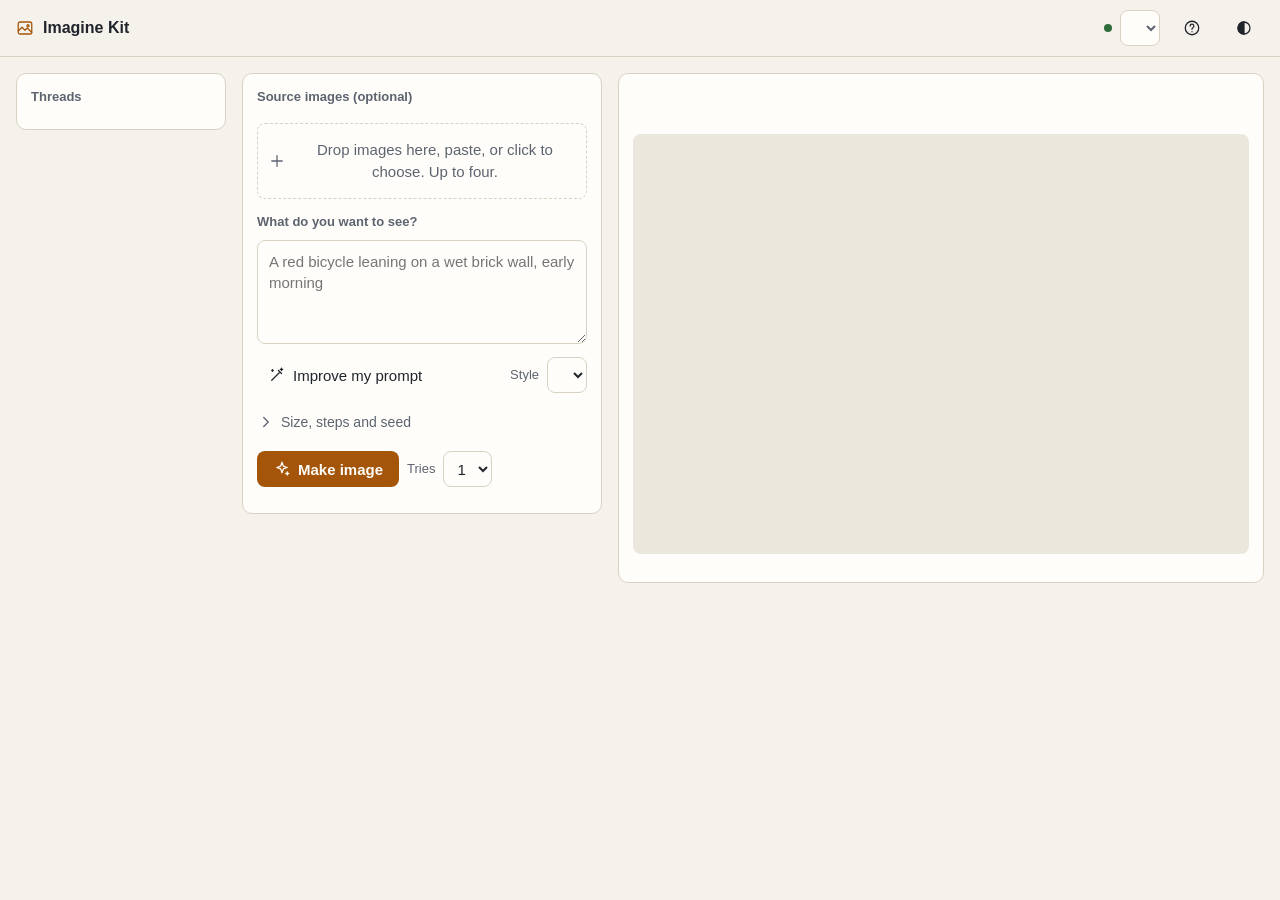
==== imagine-kit/app.html @ 9663a2d3 "Add the image kit: a standalone studio for Mac, Linux and cloud models A browser app and command for" ====
<!doctype html>
<html lang="en">
<head>
<meta charset="utf-8">
<meta name="viewport" content="width=device-width, initial-scale=1">
<meta name="description" content="Make and rework images on your own computer, from a prompt and optional source images.">
<title>Imagine Kit</title>
<link rel="icon" href="data:image/svg+xml,%3Csvg xmlns='http://www.w3.org/2000/svg' viewBox='0 0 32 32'%3E%3Crect width='32' height='32' rx='7' fill='%23222a35'/%3E%3Cpath d='M6 23l6-8 5 6 3-4 6 6z' fill='%23f2b84b'/%3E%3Ccircle cx='22' cy='10' r='3' fill='%23f6f1e7'/%3E%3C/svg%3E">
<style>
  /* Dark is the base palette. Light applies when the system asks for it, until the reader picks one. */
  :root {
    --bg: #15181d; --panel: #1d2128; --sunk: #262b34; --line: #343b47;
    --text: #ece8e0; --soft: #a2a9b5; --accent: #f2b84b; --accent-text: #1b1608;
    --bad: #ff8a80; --bad-bg: #3a1f1d; --good: #86c995; --star: #f2b84b;
    --radius: 10px; --control: 36px;
    color-scheme: dark;
  }
  @media (prefers-color-scheme: light) {
    :root:not([data-theme="dark"]) {
      --bg: #f5f2ec; --panel: #fffdf9; --sunk: #ece7dd; --line: #d9d2c4;
      --text: #20242b; --soft: #5d6470; --accent: #a4550a; --accent-text: #fffdf9;
      --bad: #b3261e; --bad-bg: #fbe9e7; --good: #2f6b3a; --star: #b07c00;
      color-scheme: light;
    }
  }
  :root[data-theme="light"] {
    --bg: #f5f2ec; --panel: #fffdf9; --sunk: #ece7dd; --line: #d9d2c4;
    --text: #20242b; --soft: #5d6470; --accent: #a4550a; --accent-text: #fffdf9;
    --bad: #b3261e; --bad-bg: #fbe9e7; --good: #2f6b3a; --star: #b07c00;
    color-scheme: light;
  }
  * { box-sizing: border-box; }
  [hidden] { display: none !important; }
  body { margin: 0; background: var(--bg); color: var(--text);
         font: 15px/1.45 ui-sans-serif, -apple-system, "Helvetica Neue", sans-serif; }
  svg.i { width: 18px; height: 18px; flex: none; fill: none; stroke: currentColor; stroke-width: 1.7;
          stroke-linecap: round; stroke-linejoin: round; }
  button, select, input, textarea { font: inherit; color: inherit; }
  button { display: inline-flex; align-items: center; gap: 7px; height: var(--control); padding: 0 11px;
           background: transparent; border: 0; border-radius: 8px; cursor: pointer; white-space: nowrap; }
  button:hover:not(:disabled) { background: var(--sunk); }
  button:disabled { opacity: .45; cursor: default; }
  button:focus-visible, select:focus-visible, textarea:focus-visible, input:focus-visible, .drop:focus-visible {
    outline: 2px solid var(--accent); outline-offset: 2px; }
  button.primary { background: var(--accent); color: var(--accent-text); font-weight: 600; padding: 0 16px; }
  button.primary:hover:not(:disabled) { background: var(--accent); filter: brightness(1.08); }
  button.armed { background: var(--bad-bg); color: var(--bad); }
  button[aria-pressed=true].toggle { background: var(--sunk); box-shadow: 0 0 0 1px var(--line); }
  select, input[type=number], input[type=text], input[type=password] { height: var(--control); padding: 0 9px; background: var(--panel);
           border: 1px solid var(--line); border-radius: 8px; min-width: 0; }
  textarea { width: 100%; min-height: 104px; padding: 10px 11px; background: var(--panel); resize: vertical;
             border: 1px solid var(--line); border-radius: 8px; line-height: 1.45; }
  [data-tip] { position: relative; }
  [data-tip]:hover::after, [data-tip]:focus-visible::after {
    content: attr(data-tip); position: absolute; top: calc(100% + 6px); right: 0; z-index: 20; width: max-content;
    max-width: 280px; padding: 7px 9px; background: var(--text); color: var(--bg); border-radius: 7px;
    font-size: 13px; font-weight: 400; line-height: 1.35; white-space: normal; text-align: left; }
  .actions [data-tip]:hover::after, .threads [data-tip]:hover::after { right: auto; left: 0; }

  header { display: flex; align-items: center; gap: 12px; padding: 10px 16px; border-bottom: 1px solid var(--line); }
  header h1 { display: flex; align-items: center; gap: 9px; margin: 0; font-size: 16px; font-weight: 650; }
  header .grow { flex: 1; }
  .model { display: flex; align-items: center; gap: 8px; color: var(--soft); font-size: 14px; }
  .dot { width: 8px; height: 8px; border-radius: 50%; background: var(--good); flex: none; }
  .dot.off { background: var(--bad); }

  main { display: grid; grid-template-columns: 210px minmax(300px, 360px) 1fr; gap: 16px; padding: 16px;
         max-width: 1700px; margin: 0 auto; align-items: start; }
  section.panel { background: var(--panel); border: 1px solid var(--line); border-radius: var(--radius); padding: 14px;
                  min-width: 0; }
  h2 { margin: 0 0 8px; font-size: 13px; font-weight: 600; color: var(--soft); }
  .field { margin-bottom: 14px; }
  .row { display: flex; align-items: center; gap: 8px; flex-wrap: wrap; }
  .hint { color: var(--soft); font-size: 13px; margin: 6px 0 0; }

  /* Threads: one per idea, each holding every image made on the way. */
  .threads { display: grid; gap: 6px; }
  .threads button { height: auto; padding: 6px; gap: 9px; text-align: left; white-space: normal; align-items: center;
                    border: 1px solid transparent; width: 100%; }
  .threads button[aria-current=true] { background: var(--sunk); border-color: var(--line); }
  .threads img, .threads .blank { width: 44px; height: 44px; border-radius: 6px; object-fit: cover; flex: none;
                                  background: var(--sunk); }
  .threads .t { display: -webkit-box; -webkit-line-clamp: 2; -webkit-box-orient: vertical; overflow: hidden;
                font-size: 13px; line-height: 1.3; overflow-wrap: anywhere; }
  .threads .c { color: var(--soft); font-size: 12px; }
  .threads .new { justify-content: center; border: 1.5px dashed var(--line); color: var(--soft); min-height: 44px; }

  .drop { display: flex; align-items: center; justify-content: center; gap: 8px; min-height: 76px; padding: 10px;
          border: 1.5px dashed var(--line); border-radius: 8px; color: var(--soft); text-align: center; cursor: pointer; }
  .drop.over { border-color: var(--accent); color: var(--text); background: var(--sunk); }
  .thumbs { display: flex; gap: 8px; flex-wrap: wrap; margin-bottom: 8px; }
  .thumb { position: relative; width: 72px; height: 72px; border-radius: 8px; overflow: hidden; border: 1px solid var(--line); }
  .thumb img { width: 100%; height: 100%; object-fit: cover; display: block; }
  .thumb button { position: absolute; top: 3px; right: 3px; height: 22px; width: 22px; padding: 0; justify-content: center;
                  background: var(--panel); border-radius: 50%; }
  .thumb button svg { width: 13px; height: 13px; }
  .library { display: grid; grid-template-columns: repeat(auto-fill, minmax(52px, 1fr)); gap: 6px; margin-top: 8px; }
  .library button { height: auto; padding: 0; aspect-ratio: 1; border-radius: 6px; overflow: hidden; }
  .library img { width: 100%; height: 100%; object-fit: cover; display: block; }
  .seg { display: inline-flex; background: var(--sunk); border-radius: 8px; padding: 3px; }
  .seg button { height: 30px; }
  .seg button[aria-pressed=true] { background: var(--panel); box-shadow: 0 0 0 1px var(--line); }
  details summary { cursor: pointer; color: var(--soft); font-size: 14px; display: flex; align-items: center; gap: 6px;
                    list-style: none; height: 30px; }
  details summary::-webkit-details-marker { display: none; }
  details[open] summary svg { transform: rotate(90deg); }
  .grid3 { display: grid; grid-template-columns: repeat(3, 1fr); gap: 8px; margin-top: 8px; }
  .grid3 label { font-size: 13px; color: var(--soft); display: grid; gap: 4px; }
  .grid3 input { width: 100%; }

  .bar { height: 6px; background: var(--sunk); border-radius: 3px; overflow: hidden; margin: 6px 0; }
  .bar i { display: block; height: 100%; width: 0; background: var(--accent); transition: width .3s; }
  .bar.wait i { width: 35%; animation: slide 1.3s ease-in-out infinite; }
  @keyframes slide { 0% { margin-left: -35%; } 100% { margin-left: 100%; } }
  @media (prefers-reduced-motion: reduce) { .bar.wait i { animation: none; margin-left: 0; width: 100%; opacity: .5; } }
  .line { margin-top: 12px; display: grid; gap: 8px; }
  .job { background: var(--sunk); border-radius: 8px; padding: 8px 10px; font-size: 13px; }
  .job .row { flex-wrap: nowrap; }
  .job .what { flex: 1; min-width: 0; overflow-wrap: anywhere; }
  .job button { height: 26px; width: 26px; padding: 0; justify-content: center; flex: none; }

  .notice { border-radius: 8px; padding: 11px 12px; margin-bottom: 14px; background: var(--sunk); }
  .notice.bad { background: var(--bad-bg); color: var(--bad); }
  .notice strong { display: block; margin-bottom: 2px; }
  .notice code, .hint code { font: 13px ui-monospace, Menlo, monospace; }
  .notice .row { margin-top: 9px; }

  .head { display: flex; align-items: center; gap: 8px; margin-bottom: 10px; min-height: var(--control); }
  .head h2 { margin: 0; font-size: 15px; color: var(--text); flex: 1; min-width: 0; overflow-wrap: anywhere; }
  .head input { flex: 1; }
  .stage { display: grid; place-items: center; min-height: 420px; background: var(--sunk); border-radius: 8px; overflow: hidden; }
  .frame { position: relative; line-height: 0; max-width: 100%; }
  .frame img { max-width: 100%; max-height: 68vh; display: block; user-select: none; -webkit-user-drag: none; }
  .frame.marking { cursor: crosshair; touch-action: none; }
  .mark { position: absolute; border: 2px solid var(--accent); background: rgba(242, 184, 75, .16);
          box-shadow: 0 0 0 9999px rgba(0, 0, 0, .28); pointer-events: none; }
  .frame { overflow: hidden; }
  .empty { color: var(--soft); text-align: center; max-width: 34ch; padding: 24px; }
  .empty svg { width: 34px; height: 34px; margin-bottom: 8px; }
  .meta { color: var(--soft); font-size: 13px; margin: 10px 0 4px; overflow-wrap: anywhere; }
  .said { margin: 2px 0 10px; overflow-wrap: anywhere; }
  .from { display: flex; align-items: center; gap: 6px; margin: 8px 0; color: var(--soft); font-size: 13px; flex-wrap: wrap; }
  .from button { height: auto; padding: 0; border-radius: 6px; overflow: hidden; border: 1px solid var(--line); }
  .from img { width: 40px; height: 40px; object-fit: cover; display: block; }
  .from button.back { height: 30px; padding: 0 10px; border: 0; background: var(--sunk); color: var(--text); }
  .actions { display: flex; gap: 4px; flex-wrap: wrap; align-items: center; }
  .change { display: grid; gap: 8px; margin-top: 12px; }
  .change textarea { min-height: 64px; }
  .starred { color: var(--star); }
  .starred svg { fill: currentColor; }
  .shelf { display: grid; grid-template-columns: repeat(auto-fill, minmax(96px, 1fr)); gap: 8px; margin-top: 14px; }
  .shelf button { height: auto; padding: 0; border-radius: 8px; overflow: hidden; position: relative;
                  border: 2px solid transparent; aspect-ratio: 1; }
  .shelf button[aria-current=true] { border-color: var(--accent); }
  .shelf img { width: 100%; height: 100%; object-fit: cover; display: block; }
  .shelf .n { position: absolute; left: 4px; bottom: 4px; padding: 0 5px; border-radius: 5px; font-size: 12px;
              background: rgba(0,0,0,.6); color: #fff; }
  .shelf .s { position: absolute; right: 4px; top: 4px; color: var(--star); }
  .shelf .s svg { fill: currentColor; width: 14px; height: 14px; }
  .sr { position: absolute; width: 1px; height: 1px; overflow: hidden; clip-path: inset(50%); }

  @media (max-width: 1100px) {
    main { grid-template-columns: minmax(300px, 360px) 1fr; }
    #threadsPanel { grid-column: 1 / -1; }
    .threads { grid-template-columns: repeat(auto-fill, minmax(190px, 1fr)); }
  }
  @media (max-width: 820px) { main { grid-template-columns: 1fr; } }
  @media (max-width: 520px) {
    header { padding: 10px 12px; gap: 6px; flex-wrap: wrap; }
    header button { padding: 0 8px; }
    .model { min-width: 0; }
    .model select { max-width: 150px; }
    /* On a phone the choice of computer gets its own row, so neither picker is cut short. */
    #whereWrap { order: 5; flex: 1 1 100%; }
    #whereWrap select { flex: 1; max-width: none; }
    main { padding: 12px; gap: 12px; }
    .stage { min-height: 260px; }
  }
</style>
</head>
<body>
<svg width="0" height="0" style="position:absolute" aria-hidden="true">
  <symbol id="i-spark" viewBox="0 0 24 24"><path d="M12 3l1.8 5.2L19 10l-5.2 1.8L12 17l-1.8-5.2L5 10l5.2-1.8z"/><path d="M19 16v4M17 18h4"/></symbol>
  <symbol id="i-image" viewBox="0 0 24 24"><rect x="3" y="4" width="18" height="16" rx="2.5"/><path d="M3 16l5-5 4 4 3-3 6 6"/><circle cx="16" cy="9" r="1.5"/></symbol>
  <symbol id="i-plus" viewBox="0 0 24 24"><path d="M12 5v14M5 12h14"/></symbol>
  <symbol id="i-x" viewBox="0 0 24 24"><path d="M6 6l12 12M18 6L6 18"/></symbol>
  <symbol id="i-wand" viewBox="0 0 24 24"><path d="M5 19L16 8M14 6l4 4M18 3v3M16.5 4.5h3M6 5v2M5 6h2"/></symbol>
  <symbol id="i-dice" viewBox="0 0 24 24"><rect x="4" y="4" width="16" height="16" rx="3"/><circle cx="9" cy="9" r=".6"/><circle cx="15" cy="15" r=".6"/><circle cx="15" cy="9" r=".6"/><circle cx="9" cy="15" r=".6"/></symbol>
  <symbol id="i-pencil" viewBox="0 0 24 24"><path d="M4 20l4-1L19 8l-3-3L5 16z"/><path d="M14 7l3 3"/></symbol>
  <symbol id="i-layers" viewBox="0 0 24 24"><path d="M12 4l9 5-9 5-9-5z"/><path d="M3 14l9 5 9-5"/></symbol>
  <symbol id="i-star" viewBox="0 0 24 24"><path d="M12 4l2.5 5.2 5.7.8-4.1 4 1 5.6L12 17l-5.1 2.6 1-5.6-4.1-4 5.7-.8z"/></symbol>
  <symbol id="i-down" viewBox="0 0 24 24"><path d="M12 4v11M7 11l5 5 5-5M5 20h14"/></symbol>
  <symbol id="i-trash" viewBox="0 0 24 24"><path d="M5 7h14M10 7V4h4v3M7 7l1 13h8l1-13"/></symbol>
  <symbol id="i-stop" viewBox="0 0 24 24"><rect x="6" y="6" width="12" height="12" rx="2"/></symbol>
  <symbol id="i-theme" viewBox="0 0 24 24"><circle cx="12" cy="12" r="8"/><path d="M12 4a8 8 0 0 0 0 16z" fill="currentColor"/></symbol>
  <symbol id="i-help" viewBox="0 0 24 24"><circle cx="12" cy="12" r="9"/><path d="M9.5 9.5a2.5 2.5 0 1 1 3.6 2.2c-.7.4-1.1 1-1.1 1.8M12 17h.01"/></symbol>
  <symbol id="i-chev" viewBox="0 0 24 24"><path d="M9 6l6 6-6 6"/></symbol>
  <symbol id="i-cloud" viewBox="0 0 24 24"><path d="M7 18a4 4 0 0 1-.5-8A5.5 5.5 0 0 1 17 8.5 4.5 4.5 0 0 1 17 18z"/><path d="M12 11v5M10 14l2 2 2-2"/></symbol>
  <symbol id="i-area" viewBox="0 0 24 24"><path d="M4 8V5h3M17 5h3v3M20 16v3h-3M7 19H4v-3"/><rect x="8" y="9" width="8" height="6" rx="1"/></symbol>
  <symbol id="i-split" viewBox="0 0 24 24"><rect x="3" y="5" width="18" height="14" rx="2"/><path d="M12 5v14"/></symbol>
  <symbol id="i-check" viewBox="0 0 24 24"><path d="M5 12.5l4.5 4.5L19 7.5"/></symbol>
  <symbol id="i-undo" viewBox="0 0 24 24"><path d="M8 8H4V4M4 8a8 8 0 1 1 2 9"/></symbol>
</svg>

<header>
  <h1><svg class="i" style="color:var(--accent)"><use href="#i-image"/></svg>Imagine Kit</h1>
  <span class="grow"></span>
  <label class="model" id="whereWrap" hidden><span>Runs on</span>
    <select id="where" aria-label="Which computer draws the image"></select></label>
  <label class="model"><span class="dot" id="modelDot"></span><span class="sr">Model</span>
    <select id="model" aria-label="Model"></select></label>
  <button id="help" aria-label="How this works" data-tip="Write what you want and press Make image. Add source images to rework them. Each idea is a thread that keeps every image made on the way. Open any image to change it, or mark an area and say what should change there."><svg class="i"><use href="#i-help"/></svg></button>
  <button id="theme" aria-label="Switch between light and dark" data-tip="Switch between light and dark"><svg class="i"><use href="#i-theme"/></svg></button>
</header>

<main>
  <section class="panel" id="threadsPanel" aria-label="Threads">
    <h2>Threads</h2>
    <div class="threads" id="threads"></div>
  </section>

  <section class="panel" aria-label="What to make">
    <div id="setup"></div>

    <div class="field">
      <h2>Source images (optional)</h2>
      <div class="thumbs" id="thumbs"></div>
      <div class="drop" id="drop" tabindex="0" role="button" aria-label="Add source images">
        <svg class="i"><use href="#i-plus"/></svg><span>Drop images here, paste, or click to choose. Up to four.</span>
      </div>
      <input type="file" id="file" accept="image/*" multiple hidden>
      <details id="libraryWrap" hidden>
        <summary><svg class="i"><use href="#i-chev"/></svg>Images you added before</summary>
        <div class="library" id="library"></div>
      </details>
      <div id="useRow" hidden>
        <div class="row" style="margin-top:10px">
          <div class="seg" role="group" aria-label="How to use the source images">
            <button id="useEdit" aria-pressed="true">Rework them</button>
            <button id="useStart" aria-pressed="false">Start loosely</button>
          </div>
          <label id="strengthWrap" class="row" hidden><span class="hint" style="margin:0">Keep</span>
            <input type="range" id="strength" min="0.1" max="0.9" step="0.05" value="0.5" aria-label="How much of the source to keep">
            <span class="hint" style="margin:0" id="strengthSay"></span></label>
        </div>
        <p class="hint" id="useHint"></p>
      </div>
    </div>

    <div class="field">
      <h2 id="promptLabel">What do you want to see?</h2>
      <textarea id="prompt" aria-labelledby="promptLabel" placeholder="A red bicycle leaning on a wet brick wall, early morning"></textarea>
      <div class="row" style="margin-top:8px">
        <button id="improve" data-tip="Rewrites a short idea as a fuller prompt. You can edit the result, or undo it."><svg class="i"><use href="#i-wand"/></svg>Improve my prompt</button>
        <button id="undo" hidden><svg class="i"><use href="#i-undo"/></svg>Undo</button>
        <span class="grow" style="flex:1"></span>
        <label class="row" id="styleWrap"><span class="hint" style="margin:0">Style</span><select id="style" aria-label="Style"></select></label>
      </div>
      <p class="hint" id="improveSay" role="status"></p>
    </div>

    <details class="field">
      <summary><svg class="i"><use href="#i-chev"/></svg>Size, steps and seed</summary>
      <div class="grid3">
        <label>Width<input type="number" id="width" min="256" max="2048" step="16" placeholder="auto"></label>
        <label>Height<input type="number" id="height" min="256" max="2048" step="16" placeholder="auto"></label>
        <label>Steps<input type="number" id="steps" min="1" max="60" placeholder="auto"></label>
      </div>
      <div class="grid3" style="grid-template-columns:1fr">
        <label>Seed (a number repeats a result; empty picks a new one)<input type="number" id="seed" min="1" placeholder="new each time"></label>
      </div>
    </details>

    <div class="row">
      <button class="primary" id="go"><svg class="i"><use href="#i-spark"/></svg>Make image</button>
      <label class="row"><span class="hint" style="margin:0">Tries</span>
        <select id="tries" aria-label="How many tries to make at once"><option>1</option><option>2</option><option>3</option><option>4</option></select></label>
    </div>
    <p class="hint" id="whereSay"></p>
    <div id="progress" class="line" role="status" aria-live="polite"></div>
  </section>

  <section class="panel" aria-label="Result">
    <div class="head" id="head"></div>
    <div class="stage" id="stage"></div>
    <div id="detail"></div>
    <div class="shelf" id="shelf" aria-label="Images in this thread"></div>
  </section>
</main>

<script>
const $ = id => document.getElementById(id);
const icon = name => `<svg class="i"><use href="#i-${name}"/></svg>`;
const esc = s => String(s ?? '').replace(/[&<>"']/g, c => ({'&':'&amp;','<':'&lt;','>':'&gt;','"':'&quot;',"'":'&#39;'}[c]));
let state = null, sources = [], selected = null, use = 'edit', armedDelete = null, seenJobs = '', followJobs = new Set();
let thread = undefined;      // the open thread; null means "a new one", undefined means "not chosen yet"
let viewSource = null;       // a source image shown on the stage in place of the selected image: {ref, url}
let mark = null, marking = false, renaming = false, comparing = false, checkSay = '', beforeImprove = null;

async function api(path, body, raw, headers) {
  const opt = body === undefined && raw === undefined ? {} :
    {method: 'POST', body: raw ?? JSON.stringify(body), headers: headers ?? {'Content-Type': 'application/json'}};
  let res;
  try { res = await fetch(path, opt); }
  catch { return {ok: false, code: 'offline', message: 'The kit is not running.', fix: 'Start it again in the terminal with ./imagine, then reload this page.'}; }
  return res.json();
}

function currentModel() { return state.models.find(m => m.id === $('model').value) || state.models[0]; }
function live() { return state.jobs.filter(j => j.state === 'queued' || j.state === 'running'); }
// True when another computer will draw, so this one needs no engine, model or spare memory.
function elsewhere() { return $('where').value !== ''; }
function canDraw() {
  const m = currentModel();
  return elsewhere() || (m.cloud ? m.ready : m.engine_ok && m.ready && m.ram_ok);
}
function inThread(t) { return state.history.filter(h => h.thread === t).reverse(); }
function threadTitle(t) { const first = inThread(t)[0]; return state.thread_names[t] || (first ? first.prompt : 'New thread'); }

// A draft survives a reload: the prompt, the style and the source images in the box.
function saveDraft() {
  try { localStorage.setItem('imagine-kit-draft', JSON.stringify({prompt: $('prompt').value, style: $('style').value, sources, use})); } catch {}
}
function loadDraft() {
  try {
    const d = JSON.parse(localStorage.getItem('imagine-kit-draft') || '{}');
    if (d.prompt) $('prompt').value = d.prompt;
    if (d.style) $('style').value = d.style;
    if (Array.isArray(d.sources)) sources = d.sources.slice(0, 4);
    if (d.use) use = d.use;
  } catch {}
}

function renderWhere(first) {
  const sel = $('where'), keep = sel.value, here = state.installed && state.machine.tier !== 'none';
  $('whereWrap').hidden = state.servers.length === 0;
  sel.innerHTML = '<option value="">This computer</option>' +
    state.servers.map(s => `<option value="${esc(s.name)}">${esc(s.name)}</option>`).join('');
  // A computer that cannot draw by itself starts on the first machine that can.
  sel.value = first && !here && state.servers.length ? state.servers[0].name : keep;
}

function renderModels() {
  const sel = $('model'), keep = sel.value || state.default_model;
  sel.innerHTML = state.models.map(m => `<option value="${m.id}">${esc(m.name)}${m.ready ? '' : m.cloud ? ' (needs a key)' : ' (not downloaded)'}</option>`).join('');
  sel.value = keep;
  const m = currentModel();
  $('modelDot').className = 'dot' + (elsewhere() || (m.ready && m.ram_ok && (m.cloud || m.engine_ok)) ? '' : ' off');
}

function renderSetup() {
  const m = currentModel(), box = $('setup');
  const downloading = live().some(j => j.kind === 'download');
  if (elsewhere()) box.innerHTML = '';
  else if (m.cloud && !m.ready) {
    box.innerHTML = `<div class="notice"><strong>${esc(m.name)} needs a key from ${esc(m.who)}</strong>
      This model runs at ${esc(m.who)}, which charges for each image. A key is how it knows the images are yours.
      <ol style="margin:8px 0 0;padding-left:20px">
        <li>Open <a href="${esc(m.key_page)}" target="_blank" rel="noopener" style="color:inherit">${esc(m.who)}'s key page</a> and sign in.</li>
        <li>Create a key and copy it.</li>
        <li>Paste it here. It is kept on this computer only.</li>
      </ol>
      <div class="row"><input type="password" id="keyBox" aria-label="Key from ${esc(m.who)}" placeholder="Paste the key" style="flex:1">
        <button class="primary" id="keySave">Save key</button></div>
      <p class="hint" id="keySay" role="status"></p></div>`;
    $('keySave').onclick = async () => {
      const res = await api('/api/key', {provider: m.cloud, key: $('keyBox').value});
      if (res.ok) refresh(true); else $('keySay').textContent = res.message + ' ' + (res.fix || '');
    };
  } else if (m.cloud) box.innerHTML = '';
  else if (!m.engine_ok) {
    // This computer cannot run the chosen model. Say why, and what does work here.
    const others = state.models.filter(x => x.cloud).map(x => x.name).join(' or ');
    box.innerHTML = `<div class="notice bad"><strong>${esc(m.name)} cannot run on this computer</strong>${esc(m.engine_fix)}
      <div style="margin-top:6px">You can still make images here: pick ${esc(others)} at the top right${state.servers.length ? ', or choose another machine under Runs on' : ''}.</div></div>`;
  } else if (!m.ram_ok) {
    box.innerHTML = `<div class="notice bad"><strong>${esc(m.name)} is too large for this computer</strong>It needs ${m.min_ram_gb} GB of memory and this computer has ${state.ram_gb} GB. Pick another model at the top right.</div>`;
  } else if (!m.ready && !downloading) {
    box.innerHTML = `<div class="notice"><strong>${esc(m.name)} is not downloaded yet</strong>${esc(m.blurb)} It is a ${m.disk_gb} GB download, kept on this computer${m.have_gb ? `, and ${m.have_gb} GB is already here` : ''}.
      <div class="row"><button class="primary" id="dl">${icon('cloud')}Download ${m.disk_gb} GB</button></div></div>`;
    $('dl').onclick = async () => { showError(await api('/api/download', {model: m.id})); refresh(); };
  } else box.innerHTML = '';
  $('whereSay').textContent = elsewhere() ? `Your prompt and source images go to ${$('where').value} to be drawn.`
    : m.cloud ? `Your prompt and source images go to ${m.who} to be drawn. Nothing else leaves this computer.` : '';
}

function renderThreads() {
  const ids = [...new Set(state.history.map(h => h.thread))];
  if (thread === undefined) thread = ids.length ? ids[0] : null;
  if (thread !== null && !ids.includes(thread)) thread = ids.length ? ids[0] : null;
  $('threads').innerHTML =
    `<button class="new" id="newThread" aria-current="${thread === null}" data-tip="Start a fresh idea. The next image you make begins a new thread.">${icon('plus')}New thread</button>` +
    ids.map(t => { const rows = inThread(t), last = rows[rows.length - 1];
      return `<button data-t="${esc(t)}" aria-current="${t === thread}" aria-label="Thread: ${esc(threadTitle(t))}">
        <img src="${last.url}" alt="" loading="lazy"><span><span class="t">${esc(threadTitle(t))}</span>
        <span class="c">${rows.length} image${rows.length > 1 ? 's' : ''}</span></span></button>`; }).join('');
  $('newThread').onclick = () => { thread = null; selected = null; viewSource = null; mark = null; renderThreads(); renderResult(); $('prompt').focus(); };
  $('threads').querySelectorAll('button[data-t]').forEach(b => b.onclick = () => {
    thread = b.dataset.t; selected = null; viewSource = null; mark = null; armedDelete = null; checkSay = ''; renaming = false;
    renderThreads(); renderResult(); });
}

function renderSources() {
  $('thumbs').innerHTML = sources.map((s, i) =>
    `<div class="thumb"><img src="${s.url}" alt="Source image ${i + 1}"><button data-i="${i}" aria-label="Remove source image ${i + 1}">${icon('x')}</button></div>`).join('');
  $('thumbs').querySelectorAll('button').forEach(b => b.onclick = () => { sources.splice(+b.dataset.i, 1); renderSources(); });
  const m = state ? currentModel() : null, has = sources.length > 0;
  $('useRow').hidden = !has;
  $('drop').hidden = sources.length >= 4;
  if (m && !m.can_edit) use = 'start';
  $('useEdit').disabled = !!m && !m.can_edit;
  $('useEdit').setAttribute('aria-pressed', use === 'edit');
  $('useStart').setAttribute('aria-pressed', use === 'start');
  $('strengthWrap').hidden = use !== 'start';
  $('strengthSay').textContent = Math.round($('strength').value * 100) + '% of the source';
  $('useHint').textContent = !has ? '' : use === 'edit'
    ? 'The model follows your instruction and keeps the rest of each image. Say what to change and what to keep.'
    : (m && !m.can_edit ? `${m.name} cannot rework images, so it starts from the first one. ` : '') + 'The first image is a loose starting point. Describe the whole picture you want.';
  // A style describes a whole picture, so it is offered only when one is being drawn from scratch or loosely.
  $('styleWrap').hidden = has && use === 'edit';
  $('promptLabel').textContent = has && use === 'edit' ? 'What should change?' : 'What do you want to see?';
  $('prompt').placeholder = has && use === 'edit' ? 'Make the jacket red. Keep the face, the pose and the background the same.'
    : 'A red bicycle leaning on a wet brick wall, early morning';
  if (state) {
    const used = new Set(sources.map(s => s.ref)), rest = state.library.filter(f => !used.has(f.ref));
    $('libraryWrap').hidden = rest.length === 0 || sources.length >= 4;
    $('library').innerHTML = rest.map(f => `<button data-ref="${esc(f.ref)}" data-url="${esc(f.url)}" aria-label="Add this image as a source"><img src="${f.url}" alt="" loading="lazy"></button>`).join('');
    $('library').querySelectorAll('button').forEach(b => b.onclick = () => {
      if (sources.length < 4) { sources.push({ref: b.dataset.ref, url: b.dataset.url}); renderSources(); } });
  }
  saveDraft();
}

function renderProgress() {
  $('go').disabled = !canDraw();
  const jobs = live(), failed = state.jobs.filter(j => j.state === 'failed').slice(-1)[0];
  let html = jobs.map(j => {
    const known = j.total > 0, pct = known ? Math.round(100 * j.step / j.total) : 0;
    const what = j.state === 'queued' ? 'Waiting its turn'
      : j.kind === 'download' ? `Downloading: ${j.step} of ${j.total} GB`
      : known ? `Drawing: step ${j.step} of ${j.total}` : j.where ? `Drawing on ${esc(j.where)}` : 'Loading the model';
    return `<div class="job"><div class="row"><span class="what">${esc(j.label)}</span>
        <button data-job="${j.id}" aria-label="Stop this one" data-tip="Stop this one">${icon(j.state === 'queued' ? 'x' : 'stop')}</button></div>
      ${j.state === 'running' ? `<div class="bar${known ? '' : ' wait'}"><i style="width:${pct}%"></i></div>` : ''}
      <span class="hint">${what}${j.state === 'running' ? ` · ${j.elapsed} s` : ''}</span></div>`; }).join('');
  if (failed && !jobs.length)
    html += `<div class="notice bad" style="margin:0"><strong>${esc(failed.error.message)}</strong>${esc(failed.error.fix || '')}</div>`;
  $('progress').innerHTML = html;
  $('progress').querySelectorAll('button[data-job]').forEach(b => b.onclick = async () => { await api('/api/stop', {job: +b.dataset.job}); refresh(); });
}

function showError(res) {
  if (res && res.ok === false)
    $('progress').innerHTML = `<div class="notice bad" style="margin:0"><strong>${esc(res.message)}</strong>${esc(res.fix || '')}</div>`;
  return res;
}

function markStyle() {
  return mark ? `left:${mark[0] * 100}%;top:${mark[1] * 100}%;width:${mark[2] * 100}%;height:${mark[3] * 100}%` : '';
}

function renderResult() {
  const rows = thread ? inThread(thread) : [], e = rows.find(h => h.id === selected) || rows[rows.length - 1];
  selected = e ? e.id : null;
  if (!e) {
    $('head').innerHTML = `<h2>${thread === null && state.history.length ? 'A new thread' : 'Your images'}</h2>`;
    $('stage').innerHTML = `<div class="empty">${icon('image')}<div>${state.history.length
      ? 'Write what you want on the left and press Make image. It starts a new thread.'
      : 'Your images appear here. Write what you want on the left and press Make image.'}</div></div>`;
    $('detail').innerHTML = ''; $('shelf').innerHTML = ''; return;
  }
  $('head').innerHTML = renaming
    ? `<input type="text" id="title" aria-label="Thread name" value="${esc(threadTitle(thread))}"><button class="primary" id="saveTitle">Save name</button>`
    : `<h2>${esc(threadTitle(thread))}</h2><button id="rename">${icon('pencil')}Rename</button>`;
  if (renaming) {
    const save = async () => { await api('/api/thread', {id: thread, title: $('title').value}); renaming = false; refresh(true); };
    $('saveTitle').onclick = save;
    $('title').onkeydown = ev => { if (ev.key === 'Enter') save(); if (ev.key === 'Escape') { renaming = false; renderResult(); } };
  } else $('rename').onclick = () => { renaming = true; renderResult(); $('title').focus(); $('title').select(); };

  const base = e.source_urls[0], shown = viewSource ? viewSource.url : comparing && base ? base : e.url;
  $('stage').innerHTML = `<div class="frame${marking ? ' marking' : ''}" id="frame"><img src="${shown}" alt="${esc(e.prompt)}" draggable="false">${mark ? `<div class="mark" style="${markStyle()}"></div>` : ''}</div>`;
  wireMarking();
  const how = e.region ? 'a marked area reworked'
    : {new: 'from the prompt alone', edit: `reworked from ${e.sources.length} source image${e.sources.length > 1 ? 's' : ''}`, start: 'started loosely from a source image'}[e.mode];
  const model = (state.models.find(m => m.id === e.model) || {name: e.model}).name;
  const armed = armedDelete === e.id, ok = canDraw();
  $('detail').innerHTML = `
    ${viewSource ? `<p class="meta">This is a source image of image ${e.id}. Mark an area on it or say what to change, and the result joins this thread.</p>` : ''}
    <p class="meta"${viewSource ? ' hidden' : ''}>${comparing ? 'Before: the first source of ' : ''}Image ${e.id} · ${esc(model)} · ${how} · ${e.width} by ${e.height} · ${e.steps} steps · seed ${e.seed} · took ${e.secs} s${e.server ? ` · drawn on ${esc(e.server)}` : ''}</p>
    <p class="said"${viewSource ? ' hidden' : ''}>${esc(e.prompt)}${e.style ? ` <span class="meta">(${esc(e.style)} style)</span>` : ''}</p>
    ${e.source_urls.length ? `<div class="from">Made from ${e.source_urls.map((u, i) => `<button data-src="${i}" aria-label="Open source image ${i + 1}" data-tip="Open this source image, to mark an area on it or change it."><img src="${u}" alt="Source image ${i + 1}"></button>`).join('')}${viewSource ? `<button id="backToImage" class="back">Back to image ${e.id}</button>` : ''}</div>` : ''}
    <div class="actions">
      <button id="again" data-tip="The same request with a new roll of the dice.">${icon('dice')}Try again</button>
      <button id="again3" data-tip="Three more tries of the same request, to pick from.">${icon('dice')}3 more tries</button>
      <button id="reuse" data-tip="Put this image in the source box, to rework it or combine it with others.">${icon('layers')}Use as source</button>
      <button id="compare" class="toggle" aria-pressed="${comparing}" data-tip="Switch between this image and the one it was made from.">${icon('split')}${comparing ? 'Showing before' : 'Compare'}</button>
      <button id="check" data-tip="Measures how much of the image changed from its source. No model is involved.">${icon('check')}Check</button>
      <button id="star" class="${e.star ? 'starred' : ''}" aria-pressed="${!!e.star}">${icon('star')}${e.star ? 'Starred' : 'Star'}</button>
      <a href="${e.url}" download="imagine-${e.id}.png" style="text-decoration:none;color:inherit"><button tabindex="-1">${icon('down')}Save</button></a>
      <button id="del" class="${armed ? 'armed' : ''}">${icon('trash')}${armed ? 'Confirm delete' : 'Delete'}</button>
    </div>
    ${checkSay ? `<p class="hint" role="status">${esc(checkSay)}</p>` : ''}
    <form class="change" id="changeForm">
      <div class="row">
        <button type="button" id="markBtn" class="toggle" aria-pressed="${marking || !!mark}" data-tip="Drag a box on the image. Your change is then kept to that area, and the rest stays exactly as it is.">${icon('area')}${mark ? 'Area marked' : marking ? 'Drag on the image' : 'Mark an area'}</button>
        ${mark ? `<button type="button" id="clearMark">${icon('x')}Clear the area</button>` : ''}
      </div>
      <textarea id="change" aria-label="Change this image" placeholder="${mark ? 'What should change inside the marked area?' : 'What should change? Warmer light, remove the sign, make it night'}"></textarea>
      <div class="row">
        <button class="primary" type="submit">${icon('pencil')}${mark ? 'Change the area' : 'Change it'}</button>
        <button type="button" id="refine" data-tip="Keeps the same starting point and seed, and adds your words to the prompt. Good for a small nudge.">${icon('wand')}Same start, new words</button>
      </div>
    </form>`;
  $('again').disabled = $('again3').disabled = !ok || !!viewSource;
  $('changeForm').querySelector('button[type=submit]').disabled = !ok;
  $('refine').disabled = !ok || !!viewSource || !!mark;
  $('compare').disabled = !base || !!viewSource;
  $('check').disabled = !base || !!viewSource;
  $('again').onclick = () => follow('again', e.id);
  $('again3').onclick = () => follow('again', e.id, '', 3);
  $('refine').onclick = () => follow('refine', e.id, $('change').value);
  $('changeForm').onsubmit = ev => { ev.preventDefault(); change(e); };
  $('change').onkeydown = ev => { if (ev.key === 'Enter' && (ev.metaKey || ev.ctrlKey)) { ev.preventDefault(); change(e); } };
  $('markBtn').onclick = () => { if (mark) return; marking = !marking; renderResult(); };
  if (mark) $('clearMark').onclick = () => { mark = null; marking = false; renderResult(); };
  $('compare').onclick = () => { comparing = !comparing; renderResult(); };
  $('check').onclick = async () => { const r = await api('/api/check', {id: e.id}); checkSay = r.ok ? 'Measured: ' + r.words : r.message + ' ' + (r.fix || ''); renderResult(); };
  $('detail').querySelectorAll('button[data-src]').forEach(b => b.onclick = () => {
    viewSource = {ref: e.sources[+b.dataset.src], url: e.source_urls[+b.dataset.src]}; mark = null; marking = false; comparing = false; renderResult(); });
  if (viewSource) $('backToImage').onclick = () => { viewSource = null; mark = null; marking = false; renderResult(); };
  $('reuse').onclick = () => { if (sources.length < 4) { sources.push(viewSource ? {ref: viewSource.ref, url: viewSource.url} : {ref: '#' + e.id, url: e.url}); use = 'edit'; renderSources(); $('prompt').focus(); } };
  $('star').onclick = async () => { await api('/api/star', {id: e.id}); refresh(true); };
  $('del').onclick = async () => {
    if (armedDelete !== e.id) { armedDelete = e.id; renderResult(); return; }
    armedDelete = null; selected = null; await api('/api/delete', {id: e.id}); refresh(true);
  };
  $('shelf').innerHTML = rows.map(h => `<button data-id="${h.id}" aria-current="${h.id === e.id}" aria-label="Image ${h.id}: ${esc(h.prompt)}">
      <img src="${h.url}" alt="" loading="lazy"><span class="n">${h.id}</span>${h.star ? `<span class="s">${icon('star')}</span>` : ''}</button>`).join('');
  $('shelf').querySelectorAll('button').forEach(b => b.onclick = () => {
    selected = +b.dataset.id; armedDelete = null; viewSource = null; mark = null; marking = false; comparing = false; checkSay = ''; renderResult(); });
}

// Marking an area: press, drag and let go on the image. The box is kept as shares of the image, so it fits any size.
function wireMarking() {
  const frame = $('frame');
  if (!frame || !marking) return;
  let from = null;
  const at = ev => { const r = frame.getBoundingClientRect();
    return [Math.min(1, Math.max(0, (ev.clientX - r.left) / r.width)), Math.min(1, Math.max(0, (ev.clientY - r.top) / r.height))]; };
  const box = to => [Math.min(from[0], to[0]), Math.min(from[1], to[1]), Math.abs(to[0] - from[0]), Math.abs(to[1] - from[1])];
  frame.onpointerdown = ev => {
    from = at(ev);
    try { frame.setPointerCapture(ev.pointerId); } catch {}      // keeps the drag alive when it leaves the image
    ev.preventDefault();
  };
  frame.onpointermove = ev => {
    if (!from) return;
    mark = box(at(ev));
    let el = frame.querySelector('.mark');
    if (!el) { el = document.createElement('div'); el.className = 'mark'; frame.appendChild(el); }
    el.style.cssText = markStyle();
  };
  frame.onpointerup = ev => {
    if (!from) return;
    const got = box(at(ev)); from = null; marking = false;
    mark = got[2] >= 0.03 && got[3] >= 0.03 ? got : null;      // a click or a sliver is not an area
    renderResult(); if (mark) $('change').focus();
  };
}

async function sent(res) {
  if (res.ok) { (res.jobs || []).forEach(id => followJobs.add(id)); mark = null; marking = false; comparing = false; checkSay = ''; }
  await refresh(true);
  if (!res.ok) showError(res);
}

async function change(e) {
  const words = $('change').value;
  if (viewSource)
    return sent(await api('/api/generate', {prompt: words, sources: [viewSource.ref], model: e.model, region: mark,
                                            thread, parent: e.id, kind: 'rework', server: $('where').value}));
  sent(await api('/api/generate', {follow: 'rework', id: e.id, change: words, region: mark, server: $('where').value}));
}

async function follow(kind, id, words, count) {
  sent(await api('/api/generate', {follow: kind, id, change: words || '', count: count || 1, server: $('where').value}));
}

async function make() {
  const num = id => $(id).value === '' ? null : +$(id).value;
  const res = await api('/api/generate', {
    prompt: $('prompt').value, model: $('model').value, style: $('style').value,
    sources: sources.map(s => s.ref), use, strength: +$('strength').value, server: $('where').value,
    thread: thread || '', count: +$('tries').value,
    width: num('width'), height: num('height'), steps: num('steps'), seed: num('seed')});
  if (res.ok && thread === null) thread = res.plan.thread || undefined;
  sent(res);
}

async function addFiles(files) {
  for (const f of [...files].slice(0, 4 - sources.length)) {
    const res = showError(await api('/api/upload', undefined, f, {'X-Filename': encodeURIComponent(f.name || 'pasted.png')}));
    if (res.ok) sources.push({ref: res.source, url: res.url});
  }
  renderSources();
}

// The page asks for the state once a second. It redraws the result only when something changed,
// so typing in a box or dragging an area is never interrupted.
async function refresh(force) {
  const next = await api('/api/state');
  if (!next.ok) { showError(next); return; }
  const first = !state; state = next;
  if (first) {
    $('style').innerHTML = '<option value="">None</option>' + state.styles.map(s => `<option>${s}</option>`).join('');
    loadDraft();
  }
  renderWhere(first); renderModels(); renderSetup();
  const key = state.history.map(h => `${h.id}${h.star ? '*' : ''}`).join(',') + '|' + JSON.stringify(state.thread_names);
  const done = state.jobs.find(j => j.state === 'done' && j.entry && followJobs.has(j.id));
  if (done) {
    followJobs.delete(done.id);
    const made = state.history.find(h => h.id === done.entry);
    if (made) { thread = made.thread; selected = made.id; viewSource = null; }
  }
  if (first || force || done || key !== seenJobs) {
    seenJobs = key;
    renderThreads(); renderSources(); renderResult();
  }
  renderProgress();
}

$('go').onclick = make;
$('model').onchange = () => { renderModels(); renderSetup(); renderSources(); renderProgress(); renderResult(); };
$('where').onchange = () => { renderModels(); renderSetup(); renderProgress(); renderResult(); };
$('useEdit').onclick = () => { use = 'edit'; renderSources(); };
$('useStart').onclick = () => { use = 'start'; renderSources(); };
$('strength').oninput = renderSources;
$('prompt').oninput = saveDraft;
$('style').onchange = saveDraft;
$('drop').onclick = () => $('file').click();
$('drop').onkeydown = e => { if (e.key === 'Enter' || e.key === ' ') { e.preventDefault(); $('file').click(); } };
$('file').onchange = e => { addFiles(e.target.files); e.target.value = ''; };
['dragover', 'dragenter'].forEach(t => $('drop').addEventListener(t, e => { e.preventDefault(); $('drop').classList.add('over'); }));
['dragleave', 'drop'].forEach(t => $('drop').addEventListener(t, e => { e.preventDefault(); $('drop').classList.remove('over'); }));
$('drop').addEventListener('drop', e => addFiles(e.dataTransfer.files));
document.addEventListener('paste', e => { const f = [...e.clipboardData.files].filter(x => x.type.startsWith('image/')); if (f.length) addFiles(f); });
$('prompt').addEventListener('keydown', e => { if (e.key === 'Enter' && (e.metaKey || e.ctrlKey) && !$('go').disabled) make(); });
$('improve').onclick = async () => {
  $('improveSay').textContent = 'Rewriting your prompt';
  const before = $('prompt').value;
  const res = await api('/api/improve', {prompt: before, editing: sources.length > 0 && use === 'edit'});
  if (res.ok) { beforeImprove = before; $('prompt').value = res.prompt; $('undo').hidden = false; saveDraft();
                $('improveSay').textContent = 'Rewritten by ' + res.by + '. Edit it freely.'; }
  else $('improveSay').textContent = res.message;
};
$('undo').onclick = () => { $('prompt').value = beforeImprove; $('undo').hidden = true; $('improveSay').textContent = 'Your own words are back.'; saveDraft(); };
$('theme').onclick = () => {
  const light = matchMedia('(prefers-color-scheme: light)').matches;
  const now = document.documentElement.dataset.theme || (light ? 'light' : 'dark');
  const next = now === 'dark' ? 'light' : 'dark';
  document.documentElement.dataset.theme = next;
  try { localStorage.setItem('imagine-kit-theme', next); } catch {}
};
try {
  // ?theme=light or ?theme=dark forces one for this visit, which is how the screen checks see both.
  const t = new URLSearchParams(location.search).get('theme') || localStorage.getItem('imagine-kit-theme');
  if (t === 'light' || t === 'dark') document.documentElement.dataset.theme = t;
} catch {}

// For the screen check: ?model=NAME opens with that model chosen, ?from=N with image N in the source box,
// ?open=N with image N on the stage, ?mark=1 with an area already marked, ?view=compare or ?view=source.
// ?probe=1 records how many controls have words that do not fit and whether an ellipsis is shown.
const params = new URLSearchParams(location.search);
refresh().then(() => {
  if (params.get('model') && state.models.some(m => m.id === params.get('model'))) {
    $('model').value = params.get('model'); $('model').onchange();
  }
  const from = state.history.find(h => h.id === +params.get('from'));
  if (from) { sources = [{ref: '#' + from.id, url: from.url}]; renderSources(); }
  const open = state.history.find(h => h.id === +params.get('open'));
  if (open) { thread = open.thread; selected = open.id; }
  if (params.get('new')) { thread = null; selected = null; }
  if (params.get('mark')) mark = [0.3, 0.25, 0.35, 0.4];
  if (params.get('view') === 'compare') comparing = true;
  if (params.get('view') === 'source' && open && open.source_urls.length) viewSource = {ref: open.sources[0], url: open.source_urls[0]};
  if (open || params.get('new') || params.get('mark')) { renderThreads(); renderResult(); }
  if (params.get('drag')) {
    // The screen check drags an area the way a person would, and records what the page then shows.
    $('markBtn').click();
    $('frame').querySelector('img').decode().then(() => {        // a drag means nothing until the image has a size
      const frame = $('frame'), r = frame.getBoundingClientRect();
      const fire = (type, fx, fy) => frame.dispatchEvent(new PointerEvent(type, {bubbles: true, pointerId: 1,
        clientX: r.left + r.width * fx, clientY: r.top + r.height * fy}));
      fire('pointerdown', 0.2, 0.3); fire('pointermove', 0.5, 0.6); fire('pointerup', 0.6, 0.7);
      document.body.dataset.dragged = mark ? mark.map(v => v.toFixed(2)).join(',') : 'none';
      document.body.dataset.dragButton = $('changeForm').querySelector('button[type=submit]').textContent.trim();
    });
  }
  if (params.get('probe')) {
    const clipped = [...document.querySelectorAll('button, select, h1, h2, summary')]
      .filter(el => el.offsetParent && el.scrollWidth > el.clientWidth + 1);
    document.body.dataset.clipped = clipped.length ? clipped.length + ': ' + clipped.map(el => el.id || el.textContent.trim().slice(0, 20)).join(', ') : '0';
    document.body.dataset.ellipsis = /…|\.\.\./.test(document.body.innerText) ? '1' : '0';
    const over = document.documentElement.scrollWidth - window.innerWidth;
    document.body.dataset.overflow = over > 1 ? String(over) : '0';
    // Inside the check's narrow frame, hand the readings to the page that holds the frame.
    if (window.parent !== window) window.parent.postMessage({probe: {...document.body.dataset, width: window.innerWidth}}, '*');
  }
});
setInterval(refresh, 1000);
</script>
</body>
</html>
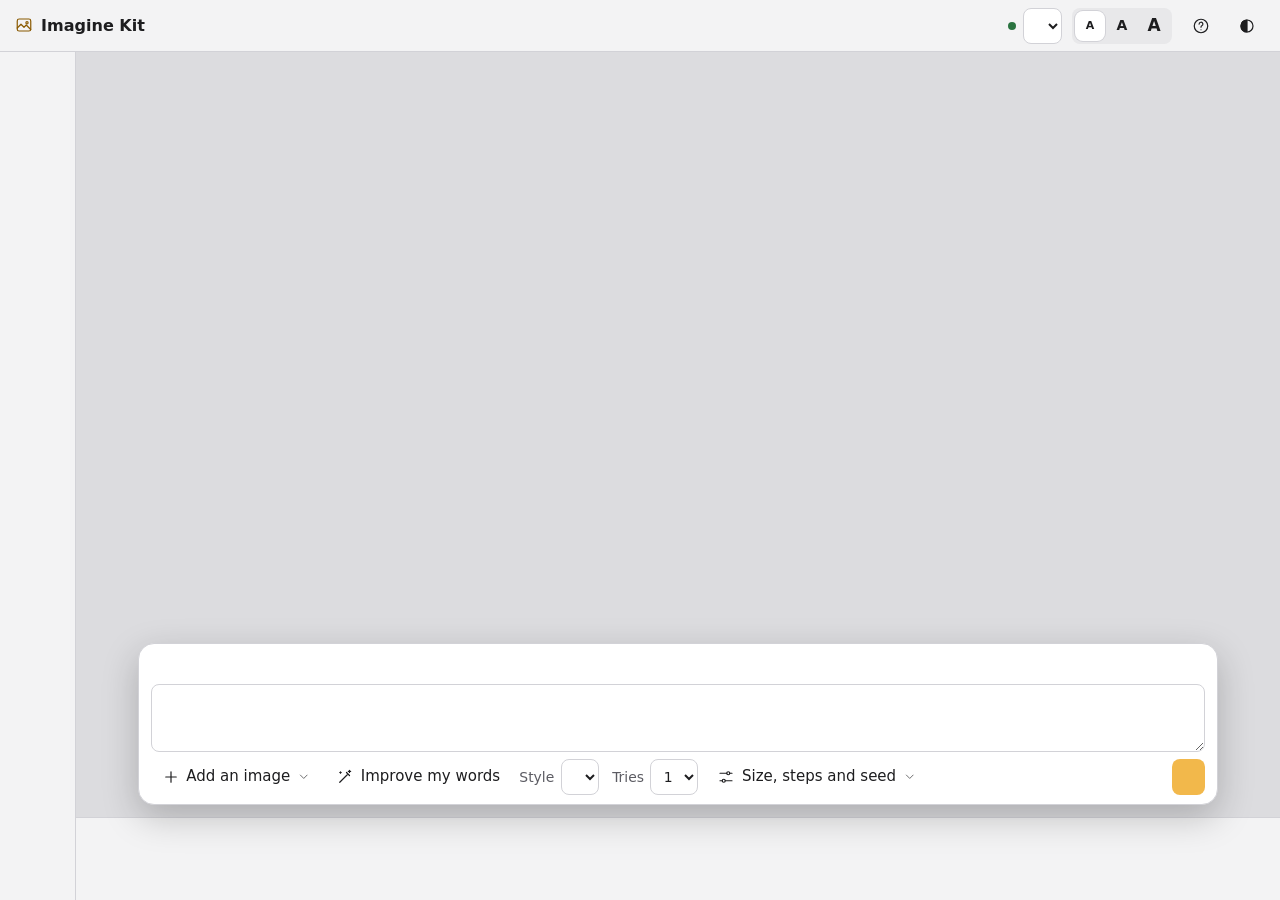
==== commit 25ab7ae0: "Studio: Canvas layout, and renders never move the reader Where the reader is now lives in one view o" ====
--- a/imagine-kit/app.html
+++ b/imagine-kit/app.html
@@ -5,176 +5,258 @@
 <meta name="viewport" content="width=device-width, initial-scale=1">
 <meta name="description" content="Make and rework images on your own computer, from a prompt and optional source images.">
 <title>Imagine Kit</title>
-<link rel="icon" href="data:image/svg+xml,%3Csvg xmlns='http://www.w3.org/2000/svg' viewBox='0 0 32 32'%3E%3Crect width='32' height='32' rx='7' fill='%23222a35'/%3E%3Cpath d='M6 23l6-8 5 6 3-4 6 6z' fill='%23f2b84b'/%3E%3Ccircle cx='22' cy='10' r='3' fill='%23f6f1e7'/%3E%3C/svg%3E">
+<link rel="icon" href="data:image/svg+xml,%3Csvg xmlns='http://www.w3.org/2000/svg' viewBox='0 0 32 32'%3E%3Crect width='32' height='32' rx='7' fill='%23252527'/%3E%3Cpath d='M6 23l6-8 5 6 3-4 6 6z' fill='%23f2b84b'/%3E%3Ccircle cx='22' cy='10' r='3' fill='%23ececee'/%3E%3C/svg%3E">
 <style>
-  /* Dark is the base palette. Light applies when the system asks for it, until the reader picks one. */
+  /* The chrome is neutral grey so the image is the only colour on screen. Amber marks the one main
+     action and what is selected; red and green are kept for state. Dark is the base palette, and
+     light applies when the system asks for it, until the reader picks one. */
   :root {
-    --bg: #15181d; --panel: #1d2128; --sunk: #262b34; --line: #343b47;
-    --text: #ece8e0; --soft: #a2a9b5; --accent: #f2b84b; --accent-text: #1b1608;
-    --bad: #ff8a80; --bad-bg: #3a1f1d; --good: #86c995; --star: #f2b84b;
-    --radius: 10px; --control: 36px;
+    --bg: #1c1c1e; --panel: #252527; --sunk: #303033; --line: #3e3e42; --table: #131314;
+    --text: #ececee; --soft: #a4a4aa; --accent: #f2b84b; --accent-ink: #1b1608; --accent-line: #f2b84b;
+    --bad: #ff8a80; --bad-bg: #3a2120; --good: #86c995; --star: #f2b84b;
+    --fs: 15px; --control: 36px; --i: 18px; --rail: 232px; --radius: 9px;
     color-scheme: dark;
   }
   @media (prefers-color-scheme: light) {
     :root:not([data-theme="dark"]) {
-      --bg: #f5f2ec; --panel: #fffdf9; --sunk: #ece7dd; --line: #d9d2c4;
-      --text: #20242b; --soft: #5d6470; --accent: #a4550a; --accent-text: #fffdf9;
-      --bad: #b3261e; --bad-bg: #fbe9e7; --good: #2f6b3a; --star: #b07c00;
+      --bg: #f3f3f4; --panel: #ffffff; --sunk: #e8e8ea; --line: #d2d2d7; --table: #dcdcdf;
+      --text: #1d1d1f; --soft: #5c5c63; --accent: #f2b84b; --accent-ink: #1b1608; --accent-line: #8a5a00;
+      --bad: #a8261c; --bad-bg: #fbe7e4; --good: #2a7340; --star: #9a6800;
       color-scheme: light;
     }
   }
   :root[data-theme="light"] {
-    --bg: #f5f2ec; --panel: #fffdf9; --sunk: #ece7dd; --line: #d9d2c4;
-    --text: #20242b; --soft: #5d6470; --accent: #a4550a; --accent-text: #fffdf9;
-    --bad: #b3261e; --bad-bg: #fbe9e7; --good: #2f6b3a; --star: #b07c00;
+    --bg: #f3f3f4; --panel: #ffffff; --sunk: #e8e8ea; --line: #d2d2d7; --table: #dcdcdf;
+    --text: #1d1d1f; --soft: #5c5c63; --accent: #f2b84b; --accent-ink: #1b1608; --accent-line: #8a5a00;
+    --bad: #a8261c; --bad-bg: #fbe7e4; --good: #2a7340; --star: #9a6800;
     color-scheme: light;
   }
+  /* Three text sizes over one set of tokens. Text steps most, icons less, controls least. */
+  :root[data-size="md"] { --fs: 17.5px; --control: 40px; --i: 20.5px; --rail: 262px; }
+  :root[data-size="lg"] { --fs: 20.5px; --control: 44px; --i: 23.5px; --rail: 296px; }
+
   * { box-sizing: border-box; }
   [hidden] { display: none !important; }
-  body { margin: 0; background: var(--bg); color: var(--text);
-         font: 15px/1.45 ui-sans-serif, -apple-system, "Helvetica Neue", sans-serif; }
-  svg.i { width: 18px; height: 18px; flex: none; fill: none; stroke: currentColor; stroke-width: 1.7;
+  html, body { margin: 0; height: 100%; }
+  body { background: var(--bg); color: var(--text); display: grid; grid-template-rows: auto minmax(0, 1fr);
+         font: var(--fs)/1.45 -apple-system, "Segoe UI", system-ui, sans-serif; }
+  svg.i { width: var(--i); height: var(--i); flex: none; fill: none; stroke: currentColor; stroke-width: 1.6;
           stroke-linecap: round; stroke-linejoin: round; }
-  button, select, input, textarea { font: inherit; color: inherit; }
-  button { display: inline-flex; align-items: center; gap: 7px; height: var(--control); padding: 0 11px;
-           background: transparent; border: 0; border-radius: 8px; cursor: pointer; white-space: nowrap; }
-  button:hover:not(:disabled) { background: var(--sunk); }
-  button:disabled { opacity: .45; cursor: default; }
-  button:focus-visible, select:focus-visible, textarea:focus-visible, input:focus-visible, .drop:focus-visible {
-    outline: 2px solid var(--accent); outline-offset: 2px; }
-  button.primary { background: var(--accent); color: var(--accent-text); font-weight: 600; padding: 0 16px; }
-  button.primary:hover:not(:disabled) { background: var(--accent); filter: brightness(1.08); }
+  button, select, input, textarea, a.btn { font: inherit; color: inherit; }
+  button, a.btn { display: inline-flex; align-items: center; gap: .45em; min-height: var(--control); padding: 0 .7em; background: transparent;
+           border: 0; border-radius: 8px; cursor: pointer; text-align: left; text-decoration: none; }
+  button.icon-only { width: var(--control); padding: 0; justify-content: center; }
+  button:hover, a.btn:hover { background: var(--sunk); }
+  button:focus-visible, a.btn:focus-visible, select:focus-visible, textarea:focus-visible, input:focus-visible, .drop:focus-visible {
+    outline: 2px solid var(--accent-line); outline-offset: 2px; }
+  button.primary { background: var(--accent); color: var(--accent-ink); font-weight: 600; padding: 0 1.1em; }
+  button.primary:hover { background: var(--accent); filter: brightness(1.07); }
+  /* The main button goes quiet when the model it would use cannot draw; the line under the box says why. */
+  button.primary.off, button.primary.off:hover { background: var(--sunk); color: var(--soft); filter: none; }
+  /* A button whose panel is open does not also show its tooltip over that panel. */
+  [aria-expanded=true][data-tip]::after { display: none; }
   button.armed { background: var(--bad-bg); color: var(--bad); }
-  button[aria-pressed=true].toggle { background: var(--sunk); box-shadow: 0 0 0 1px var(--line); }
-  select, input[type=number], input[type=text], input[type=password] { height: var(--control); padding: 0 9px; background: var(--panel);
+  button[aria-pressed=true], button[aria-expanded=true] { background: var(--sunk); }
+  button .chev { width: .9em; height: .9em; transform: rotate(90deg); opacity: .7; }
+  select, input[type=number], input[type=text], input[type=password] { min-height: var(--control); padding: 0 .6em; background: var(--panel);
            border: 1px solid var(--line); border-radius: 8px; min-width: 0; }
-  textarea { width: 100%; min-height: 104px; padding: 10px 11px; background: var(--panel); resize: vertical;
-             border: 1px solid var(--line); border-radius: 8px; line-height: 1.45; }
+  textarea { width: 100%; min-height: 3em; padding: .6em .75em; background: var(--panel); resize: vertical;
+             border: 1px solid var(--line); border-radius: 8px; line-height: 1.45; display: block; font-size: 1.07em; }
   [data-tip] { position: relative; }
   [data-tip]:hover::after, [data-tip]:focus-visible::after {
-    content: attr(data-tip); position: absolute; top: calc(100% + 6px); right: 0; z-index: 20; width: max-content;
-    max-width: 280px; padding: 7px 9px; background: var(--text); color: var(--bg); border-radius: 7px;
-    font-size: 13px; font-weight: 400; line-height: 1.35; white-space: normal; text-align: left; }
-  .actions [data-tip]:hover::after, .threads [data-tip]:hover::after { right: auto; left: 0; }
-
-  header { display: flex; align-items: center; gap: 12px; padding: 10px 16px; border-bottom: 1px solid var(--line); }
-  header h1 { display: flex; align-items: center; gap: 9px; margin: 0; font-size: 16px; font-weight: 650; }
-  header .grow { flex: 1; }
-  .model { display: flex; align-items: center; gap: 8px; color: var(--soft); font-size: 14px; }
+    content: attr(data-tip); position: absolute; top: calc(100% + 6px); left: 0; z-index: 40; width: max-content;
+    max-width: 17em; padding: .45em .6em; background: var(--text); color: var(--bg); border-radius: 7px;
+    font-size: .87em; font-weight: 400; line-height: 1.35; white-space: normal; text-align: left; }
+  .tip-right [data-tip]::after { left: auto; right: 0; }
+  .tip-up [data-tip]::after { top: auto; bottom: calc(100% + 6px); }
+  .grow { flex: 1; }
+  .row { display: flex; align-items: center; gap: .5em; flex-wrap: wrap; }
+  .hint { color: var(--soft); font-size: .88em; margin: 0; }
+  .sr { position: absolute; width: 1px; height: 1px; overflow: hidden; clip-path: inset(50%); }
+
+  header { display: flex; align-items: center; gap: .7em; padding: .5em 1em; border-bottom: 1px solid var(--line); flex-wrap: wrap; position: relative; }
+  header h1 { display: flex; align-items: center; gap: .5em; margin: 0; font-size: 1.07em; font-weight: 650; }
+  header h1 svg { color: var(--accent-line); }
+  .pick { display: flex; align-items: center; gap: .5em; color: var(--soft); font-size: .93em; }
+  .pick select { color: var(--text); }
   .dot { width: 8px; height: 8px; border-radius: 50%; background: var(--good); flex: none; }
   .dot.off { background: var(--bad); }
-
-  main { display: grid; grid-template-columns: 210px minmax(300px, 360px) 1fr; gap: 16px; padding: 16px;
-         max-width: 1700px; margin: 0 auto; align-items: start; }
-  section.panel { background: var(--panel); border: 1px solid var(--line); border-radius: var(--radius); padding: 14px;
-                  min-width: 0; }
-  h2 { margin: 0 0 8px; font-size: 13px; font-weight: 600; color: var(--soft); }
-  .field { margin-bottom: 14px; }
-  .row { display: flex; align-items: center; gap: 8px; flex-wrap: wrap; }
-  .hint { color: var(--soft); font-size: 13px; margin: 6px 0 0; }
-
-  /* Threads: one per idea, each holding every image made on the way. */
-  .threads { display: grid; gap: 6px; }
-  .threads button { height: auto; padding: 6px; gap: 9px; text-align: left; white-space: normal; align-items: center;
-                    border: 1px solid transparent; width: 100%; }
-  .threads button[aria-current=true] { background: var(--sunk); border-color: var(--line); }
-  .threads img, .threads .blank { width: 44px; height: 44px; border-radius: 6px; object-fit: cover; flex: none;
-                                  background: var(--sunk); }
-  .threads .t { display: -webkit-box; -webkit-line-clamp: 2; -webkit-box-orient: vertical; overflow: hidden;
-                font-size: 13px; line-height: 1.3; overflow-wrap: anywhere; }
-  .threads .c { color: var(--soft); font-size: 12px; }
-  .threads .new { justify-content: center; border: 1.5px dashed var(--line); color: var(--soft); min-height: 44px; }
-
-  .drop { display: flex; align-items: center; justify-content: center; gap: 8px; min-height: 76px; padding: 10px;
-          border: 1.5px dashed var(--line); border-radius: 8px; color: var(--soft); text-align: center; cursor: pointer; }
-  .drop.over { border-color: var(--accent); color: var(--text); background: var(--sunk); }
-  .thumbs { display: flex; gap: 8px; flex-wrap: wrap; margin-bottom: 8px; }
-  .thumb { position: relative; width: 72px; height: 72px; border-radius: 8px; overflow: hidden; border: 1px solid var(--line); }
-  .thumb img { width: 100%; height: 100%; object-fit: cover; display: block; }
-  .thumb button { position: absolute; top: 3px; right: 3px; height: 22px; width: 22px; padding: 0; justify-content: center;
-                  background: var(--panel); border-radius: 50%; }
-  .thumb button svg { width: 13px; height: 13px; }
-  .library { display: grid; grid-template-columns: repeat(auto-fill, minmax(52px, 1fr)); gap: 6px; margin-top: 8px; }
-  .library button { height: auto; padding: 0; aspect-ratio: 1; border-radius: 6px; overflow: hidden; }
-  .library img { width: 100%; height: 100%; object-fit: cover; display: block; }
-  .seg { display: inline-flex; background: var(--sunk); border-radius: 8px; padding: 3px; }
-  .seg button { height: 30px; }
+  .seg { display: inline-flex; background: var(--sunk); border-radius: 8px; padding: 3px; gap: 2px; }
+  .seg button { min-height: calc(var(--control) - 6px); }
   .seg button[aria-pressed=true] { background: var(--panel); box-shadow: 0 0 0 1px var(--line); }
-  details summary { cursor: pointer; color: var(--soft); font-size: 14px; display: flex; align-items: center; gap: 6px;
-                    list-style: none; height: 30px; }
-  details summary::-webkit-details-marker { display: none; }
-  details[open] summary svg { transform: rotate(90deg); }
-  .grid3 { display: grid; grid-template-columns: repeat(3, 1fr); gap: 8px; margin-top: 8px; }
-  .grid3 label { font-size: 13px; color: var(--soft); display: grid; gap: 4px; }
-  .grid3 input { width: 100%; }
-
-  .bar { height: 6px; background: var(--sunk); border-radius: 3px; overflow: hidden; margin: 6px 0; }
-  .bar i { display: block; height: 100%; width: 0; background: var(--accent); transition: width .3s; }
+  .size button { width: calc(var(--control) - 6px); padding: 0; justify-content: center; font-weight: 650; }
+  .size button:nth-child(1) { font-size: 11px; } .size button:nth-child(2) { font-size: 14px; } .size button:nth-child(3) { font-size: 17px; }
+
+  .pop { position: absolute; z-index: 30; width: min(24em, 92vw); background: var(--panel); border: 1px solid var(--line); border-radius: 12px;
+         padding: .9em; box-shadow: 0 12px 36px rgba(0, 0, 0, .35); display: grid; gap: .6em; }
+  .pop h2 { margin: 0; font-size: .88em; font-weight: 600; color: var(--soft); }
+  #helpPop { top: calc(100% + 4px); right: 1em; }
+  .menu { width: max-content; min-width: 13em; padding: .35em; gap: 2px; top: 100%; left: 0; }
+  .menu button, .menu a.btn { width: 100%; }
+
+  /* Canvas: the image owns the window. Threads are pictures down the left, the thread's images a film
+     strip along the foot, and the writing box a card on the canvas just above the strip. */
+  .shell { display: grid; grid-template-columns: 76px minmax(0, 1fr); min-height: 0; }
+  .rail { border-right: 1px solid var(--line); padding: 10px 0; overflow: auto; }
+  .threads { display: flex; flex-direction: column; align-items: center; gap: 10px; }
+  .threads button { width: 50px; height: 50px; padding: 0; justify-content: center; border-radius: 10px; flex: none; outline-offset: 2px; }
+  .threads button[aria-current=true] { outline: 2px solid var(--accent-line); }
+  .threads img { width: 100%; height: 100%; border-radius: 10px; object-fit: cover; background: var(--sunk); }
+  .threads .new { border: 1.5px dashed var(--line); color: var(--soft); }
+  .threads .t { display: none; }
+  .threads .new[aria-current=true] { border-color: var(--accent-line); outline: 0; color: var(--text); }
+  /* Rail tooltips open to the side, so they never cover the next thread. */
+  .tip-side [data-tip]::after { top: 50%; left: calc(100% + 10px); transform: translateY(-50%); }
+
+  header .head { display: flex; align-items: center; gap: .4em; min-width: 0; margin-left: .8em; }
+  .head h2 { margin: 0; font-size: 1em; font-weight: 600; min-width: 0; overflow-wrap: anywhere; }
+  .head .count { color: var(--soft); font-size: .93em; white-space: nowrap; }
+  .head input { min-width: 18em; }
+
+  main { display: flex; flex-direction: column; min-width: 0; min-height: 0; background: var(--table); position: relative; }
+  .notices { padding: 12px 18px 0; }
+  .notices:has(> #setup:empty) { display: none; }
+  /* "Image N is ready" floats over the canvas, so its arrival never moves the image under a drag or a click. */
+  #ready { position: absolute; top: 64px; right: 18px; z-index: 20; width: min(26em, calc(100% - 36px)); }
+  #ready .ready { box-shadow: 0 10px 30px rgba(0, 0, 0, .3); }
+  #setup:empty, #ready:empty { display: none; }
+  .topline { display: flex; align-items: flex-start; gap: 12px; padding: 12px 18px 0; }
+  .topline:has(.side:empty) { display: none; }
+  .stage { flex: 1; min-height: 200px; display: grid; place-items: center; padding: 12px 18px; container-type: size; }
+  .frame { position: relative; line-height: 0; }
+  /* The image fits the stage both ways, whatever its shape, so nothing else on the page ever covers it. */
+  .frame img { max-width: calc(100cqw - 4px); max-height: calc(100cqh - 4px); display: block; border-radius: 4px;
+               box-shadow: 0 10px 34px rgba(0, 0, 0, .3); user-select: none; -webkit-user-drag: none; }
+  .frame.marking { cursor: crosshair; touch-action: none; }
+  .mark { position: absolute; border: 2px solid #fff; outline: 1px solid #000; box-shadow: 0 0 0 9999px rgba(0, 0, 0, .45); pointer-events: none; }
+  .tag { position: absolute; left: 8px; top: 8px; padding: .2em .55em; border-radius: 6px; background: rgba(0, 0, 0, .72); color: #fff; font-size: .87em; line-height: 1.3; }
+  .ready { display: flex; align-items: center; gap: .6em; padding: .35em .4em .35em .45em; background: var(--panel); border: 1px solid var(--line); border-radius: 12px; }
+  .ready img { width: 2.4em; height: 2.4em; border-radius: 6px; object-fit: cover; flex: none; }
+  .ready span { flex: 1; min-width: 0; overflow-wrap: anywhere; }
+  .empty { color: var(--soft); text-align: center; max-width: 34ch; padding: 24px; line-height: 1.45; }
+  .empty svg { width: 34px; height: 34px; margin-bottom: 8px; }
+  /* What made the image on screen: a card at the top left of the canvas. */
+  .side { display: grid; gap: .2em; min-width: 0; max-width: 52em; flex: 1 1 auto; padding-top: .15em; }
+  .side:empty { display: none; }
+  .said { margin: 0; overflow-wrap: anywhere; font-weight: 550; }
+  .meta { color: var(--soft); font-size: .86em; display: flex; align-items: center; gap: .3em .9em; flex-wrap: wrap; }
+  .meta details[open] { flex-basis: 100%; order: 3; }
+  .from { display: flex; align-items: center; gap: .4em; flex-wrap: wrap; }
+  .from button.src { padding: 0; width: 1.9em; height: 1.9em; min-height: 0; overflow: hidden; border: 1px solid var(--line); border-radius: 5px; }
+  .from img { width: 100%; height: 100%; object-fit: cover; display: block; }
+  /* The image's actions: one row of icons at the top right of the canvas. */
+  .actions { display: flex; gap: 2px; align-items: center; position: relative; margin-left: auto; background: var(--panel);
+             border: 1px solid var(--line); border-radius: 12px; padding: 3px; flex: none; }
+  .actions:empty { display: none; }
+  .actions .menu { left: auto; right: 0; top: calc(100% + 6px); }
+  .actions > [data-tip]::after { left: auto; right: 0; }
+  .mode [aria-disabled=true] { opacity: .55; cursor: default; }
+  .starred { color: var(--star); } .starred svg { fill: currentColor; }
+  .say { background: var(--sunk); border-radius: 8px; padding: .45em .65em; font-size: .9em; margin: 0; }
+  details summary { cursor: pointer; color: var(--soft); font-size: .86em; }
+  dl.how { margin: .5em 0 0; display: grid; grid-template-columns: repeat(auto-fill, minmax(8em, 1fr)); gap: .4em 1em; font-size: .88em; }
+  dl.how dt { color: var(--soft); font-size: .9em; } dl.how dd { margin: 0; overflow-wrap: anywhere; }
+  .shelf { display: flex; gap: 8px; flex: none; }
+  .shelf:empty { display: none; }
+  .shelf button { padding: 0; height: calc(var(--control) * 1.7); min-height: 0; overflow: hidden; position: relative; border-radius: 7px;
+                  flex: none; outline-offset: 2px; }
+  .shelf button[aria-current=true] { outline: 2px solid var(--accent-line); }
+  .shelf img { width: 100%; height: 100%; object-fit: cover; display: block; }
+  .shelf .n { position: absolute; left: 4px; bottom: 4px; padding: 0 .4em; border-radius: 5px; font-size: .8em; line-height: 1.5; background: rgba(0, 0, 0, .65); color: #fff; }
+  .shelf .s { position: absolute; right: 4px; top: 4px; color: var(--star); line-height: 0; }
+  .shelf .s svg { fill: currentColor; width: .9em; height: .9em; }
+  .mode { display: inline-flex; background: var(--sunk); border-radius: 11px; padding: 3px; gap: 2px; flex-wrap: wrap; }
+  .mode button { min-height: calc(var(--control) - 8px); border-radius: 8px; padding: 0 .85em; font-size: .93em; }
+  .mode button[aria-pressed=true] { background: var(--panel); box-shadow: 0 0 0 1px var(--line); font-weight: 600; }
+  .mode button svg { width: 1em; height: 1em; }
+
+  /* One writing box for everything. The line above it says what the words are about. */
+  .composer { background: var(--panel); border: 1px solid var(--line); border-radius: 16px; padding: .65em .8em .6em; display: grid; gap: .45em;
+              position: relative; width: min(1080px, calc(100% - 36px)); margin: 0 auto 12px; box-shadow: 0 12px 36px rgba(0, 0, 0, .22); flex: none; }
+  /* A panel opens just above the button that opened it. */
+  .anchor { position: relative; display: inline-flex; }
+  .composer .pop { bottom: calc(100% + 6px); left: 0; }
+  /* The foot of the canvas: the thread's images, then a card for each request in progress, then a failure.
+     The band keeps one height, so a render starting or ending never moves or covers the image. */
+  .foot { display: flex; align-items: center; gap: 8px; padding: 10px 18px 12px; border-top: 1px solid var(--line); background: var(--bg);
+          overflow-x: auto; flex: none; min-height: calc(var(--control) * 1.7 + 22px); }
+  .line { display: flex; gap: 8px; flex: none; }
+  .line:empty, #fail:empty { display: none; }
+  .foot .job { width: 17em; height: calc(var(--control) * 1.7); flex: none; padding: .35em .55em; gap: .3em; align-content: center;
+               background: var(--panel); border: 1px solid var(--line); }
+  .foot .job .state { flex: 1; min-width: 0; white-space: nowrap; overflow: hidden; }
+  .foot .job[data-tip]::after { top: auto; bottom: calc(100% + 6px); }
+  #fail { flex: 1 0 18em; }
+  #fail .notice { padding: .45em .6em; }
+  #fail .notice .row { margin-top: .3em; }
+  .job { background: var(--sunk); border-radius: 8px; padding: .5em .65em; font-size: .9em; display: grid; gap: .35em; }
+  .job .row { flex-wrap: nowrap; }
+  .job .what { flex: 1; min-width: 0; overflow-wrap: anywhere; }
+  .job button { min-height: 1.9em; } .job button.icon-only { width: 1.9em; }
+  .bar { height: 5px; background: var(--line); border-radius: 3px; overflow: hidden; }
+  .bar i { display: block; height: 100%; width: 0; background: var(--accent-line); transition: width .3s; }
   .bar.wait i { width: 35%; animation: slide 1.3s ease-in-out infinite; }
   @keyframes slide { 0% { margin-left: -35%; } 100% { margin-left: 100%; } }
   @media (prefers-reduced-motion: reduce) { .bar.wait i { animation: none; margin-left: 0; width: 100%; opacity: .5; } }
-  .line { margin-top: 12px; display: grid; gap: 8px; }
-  .job { background: var(--sunk); border-radius: 8px; padding: 8px 10px; font-size: 13px; }
-  .job .row { flex-wrap: nowrap; }
-  .job .what { flex: 1; min-width: 0; overflow-wrap: anywhere; }
-  .job button { height: 26px; width: 26px; padding: 0; justify-content: center; flex: none; }
-
-  .notice { border-radius: 8px; padding: 11px 12px; margin-bottom: 14px; background: var(--sunk); }
+  .notice { border-radius: 8px; padding: .7em .8em; background: var(--sunk); }
   .notice.bad { background: var(--bad-bg); color: var(--bad); }
   .notice strong { display: block; margin-bottom: 2px; }
-  .notice code, .hint code { font: 13px ui-monospace, Menlo, monospace; }
-  .notice .row { margin-top: 9px; }
-
-  .head { display: flex; align-items: center; gap: 8px; margin-bottom: 10px; min-height: var(--control); }
-  .head h2 { margin: 0; font-size: 15px; color: var(--text); flex: 1; min-width: 0; overflow-wrap: anywhere; }
-  .head input { flex: 1; }
-  .stage { display: grid; place-items: center; min-height: 420px; background: var(--sunk); border-radius: 8px; overflow: hidden; }
-  .frame { position: relative; line-height: 0; max-width: 100%; }
-  .frame img { max-width: 100%; max-height: 68vh; display: block; user-select: none; -webkit-user-drag: none; }
-  .frame.marking { cursor: crosshair; touch-action: none; }
-  .mark { position: absolute; border: 2px solid var(--accent); background: rgba(242, 184, 75, .16);
-          box-shadow: 0 0 0 9999px rgba(0, 0, 0, .28); pointer-events: none; }
-  .frame { overflow: hidden; }
-  .empty { color: var(--soft); text-align: center; max-width: 34ch; padding: 24px; }
-  .empty svg { width: 34px; height: 34px; margin-bottom: 8px; }
-  .meta { color: var(--soft); font-size: 13px; margin: 10px 0 4px; overflow-wrap: anywhere; }
-  .said { margin: 2px 0 10px; overflow-wrap: anywhere; }
-  .from { display: flex; align-items: center; gap: 6px; margin: 8px 0; color: var(--soft); font-size: 13px; flex-wrap: wrap; }
-  .from button { height: auto; padding: 0; border-radius: 6px; overflow: hidden; border: 1px solid var(--line); }
-  .from img { width: 40px; height: 40px; object-fit: cover; display: block; }
-  .from button.back { height: 30px; padding: 0 10px; border: 0; background: var(--sunk); color: var(--text); }
-  .actions { display: flex; gap: 4px; flex-wrap: wrap; align-items: center; }
-  .change { display: grid; gap: 8px; margin-top: 12px; }
-  .change textarea { min-height: 64px; }
-  .starred { color: var(--star); }
-  .starred svg { fill: currentColor; }
-  .shelf { display: grid; grid-template-columns: repeat(auto-fill, minmax(96px, 1fr)); gap: 8px; margin-top: 14px; }
-  .shelf button { height: auto; padding: 0; border-radius: 8px; overflow: hidden; position: relative;
-                  border: 2px solid transparent; aspect-ratio: 1; }
-  .shelf button[aria-current=true] { border-color: var(--accent); }
-  .shelf img { width: 100%; height: 100%; object-fit: cover; display: block; }
-  .shelf .n { position: absolute; left: 4px; bottom: 4px; padding: 0 5px; border-radius: 5px; font-size: 12px;
-              background: rgba(0,0,0,.6); color: #fff; }
-  .shelf .s { position: absolute; right: 4px; top: 4px; color: var(--star); }
-  .shelf .s svg { fill: currentColor; width: 14px; height: 14px; }
-  .sr { position: absolute; width: 1px; height: 1px; overflow: hidden; clip-path: inset(50%); }
-
-  @media (max-width: 1100px) {
-    main { grid-template-columns: minmax(300px, 360px) 1fr; }
-    #threadsPanel { grid-column: 1 / -1; }
-    .threads { grid-template-columns: repeat(auto-fill, minmax(190px, 1fr)); }
-  }
-  @media (max-width: 820px) { main { grid-template-columns: 1fr; } }
-  @media (max-width: 520px) {
-    header { padding: 10px 12px; gap: 6px; flex-wrap: wrap; }
-    header button { padding: 0 8px; }
-    .model { min-width: 0; }
-    .model select { max-width: 150px; }
-    /* On a phone the choice of computer gets its own row, so neither picker is cut short. */
-    #whereWrap { order: 5; flex: 1 1 100%; }
-    #whereWrap select { flex: 1; max-width: none; }
-    main { padding: 12px; gap: 12px; }
-    .stage { min-height: 260px; }
+  .notice code { font: .9em ui-monospace, Menlo, monospace; }
+  .notice .row { margin-top: .6em; }
+  .about { display: flex; align-items: center; gap: .6em; flex-wrap: wrap; min-height: 1.6em; }
+  .thumbs { display: flex; gap: 8px; flex-wrap: wrap; }
+  .thumbs:empty { display: none; }
+  .thumb { position: relative; width: 56px; height: 56px; border-radius: 8px; border: 1px solid var(--line); }
+  .thumb img { width: 100%; height: 100%; object-fit: cover; display: block; border-radius: 7px; }
+  .thumb button { position: absolute; top: -7px; right: -7px; min-height: 0; height: 22px; width: 22px; padding: 0; justify-content: center;
+                  background: var(--text); color: var(--bg); border-radius: 50%; }
+  .thumb button svg { width: 12px; height: 12px; }
+  .tools { display: flex; align-items: center; gap: 2px .3em; flex-wrap: wrap; }
+  .tools label { display: inline-flex; align-items: center; gap: .45em; color: var(--soft); font-size: .93em; padding: 0 .3em; }
+  .tools label select { color: var(--text); }
+  .drop { display: flex; align-items: center; justify-content: center; gap: .5em; min-height: 4.6em; padding: .6em;
+          border: 1.5px dashed var(--line); border-radius: 8px; color: var(--soft); text-align: center; cursor: pointer; }
+  .drop.over, body.dragging .composer { outline: 2px dashed var(--accent-line); outline-offset: -4px; }
+  .library { display: grid; grid-template-columns: repeat(auto-fill, minmax(52px, 1fr)); gap: 6px; }
+  .library button { padding: 0; min-height: 0; aspect-ratio: 1; overflow: hidden; }
+  .library img { width: 100%; height: 100%; object-fit: cover; display: block; }
+  .grid2 { display: grid; grid-template-columns: 1fr 1fr; gap: .5em; }
+  .grid2 label { font-size: .88em; color: var(--soft); display: grid; gap: 4px; }
+  .grid2 input { width: 100%; color: var(--text); }
+  .where { display: flex; align-items: center; gap: .45em; min-width: 0; padding: 0 .4em; margin-left: auto; }
+  #improveSay:empty { display: none; }
+  /* The main button keeps the right edge even when the row wraps. */
+  #go { margin-left: auto; }
+  .where svg { width: 1em; height: 1em; }
+
+  /* On a narrow screen the page scrolls as one piece: threads across the top, then the image, the box and the strip. */
+  @media (max-width: 860px) {
+    html, body { height: auto; }
+    body { display: block; }
+    .shell { display: block; }
+    .rail { border-right: 0; border-bottom: 1px solid var(--line); padding: 8px 12px; }
+    .threads { flex-direction: row; overflow-x: auto; }
+    .tip-side [data-tip]::after { display: none; }
+    main { display: block; }
+    .stage { height: 42vh; min-height: 220px; padding: 8px; }
+    .topline { flex-direction: column-reverse; padding: 10px 10px 0; }
+    .actions { margin-left: 0; flex-wrap: wrap; }
+    .actions > [data-tip]::after { right: auto; left: 0; }
+    /* On a phone the page scrolls, so the offer sits at the foot of the screen where the reader is typing. */
+    #ready { position: fixed; top: auto; bottom: 10px; left: 10px; right: 10px; width: auto; }
+    /* No hover on touch, so each thread shows its name beside its picture. */
+    .threads button[data-t] { width: auto; height: auto; padding: 4px 10px 4px 4px; gap: .5em; }
+    /* The scrolling rail would clip an outside ring to two brackets, so the chosen thread gets a full ring inside its edge. */
+    .threads button[data-t][aria-current=true] { outline: 0; background: var(--sunk); box-shadow: inset 0 0 0 2px var(--accent-line); }
+    .threads button[data-t] img { width: 40px; height: 40px; border-radius: 7px; flex: none; }
+    .threads button[data-t] .t { display: block; max-width: 11em; white-space: normal; font-size: .88em; line-height: 1.25; text-align: left; }
+    .composer { width: calc(100% - 20px); margin-bottom: 10px; }
+    .anchor { position: static; }
+    .composer .pop { left: .8em; }
+    header { padding: .5em .7em; gap: .4em; }
+    header .head { order: 4; flex: 1 1 100%; margin-left: 0; }
+    #whereWrap { order: 5; flex: 1 1 100%; } #whereWrap select { flex: 1; }
+    .pick select { max-width: 11em; }
   }
 </style>
 </head>
@@ -185,117 +267,148 @@
   <symbol id="i-plus" viewBox="0 0 24 24"><path d="M12 5v14M5 12h14"/></symbol>
   <symbol id="i-x" viewBox="0 0 24 24"><path d="M6 6l12 12M18 6L6 18"/></symbol>
   <symbol id="i-wand" viewBox="0 0 24 24"><path d="M5 19L16 8M14 6l4 4M18 3v3M16.5 4.5h3M6 5v2M5 6h2"/></symbol>
-  <symbol id="i-dice" viewBox="0 0 24 24"><rect x="4" y="4" width="16" height="16" rx="3"/><circle cx="9" cy="9" r=".6"/><circle cx="15" cy="15" r=".6"/><circle cx="15" cy="9" r=".6"/><circle cx="9" cy="15" r=".6"/></symbol>
+  <symbol id="i-again" viewBox="0 0 24 24"><path d="M4 9a8 8 0 0 1 14.5-3M20 4v4h-4M20 15a8 8 0 0 1-14.5 3M4 20v-4h4"/></symbol>
   <symbol id="i-pencil" viewBox="0 0 24 24"><path d="M4 20l4-1L19 8l-3-3L5 16z"/><path d="M14 7l3 3"/></symbol>
-  <symbol id="i-layers" viewBox="0 0 24 24"><path d="M12 4l9 5-9 5-9-5z"/><path d="M3 14l9 5 9-5"/></symbol>
+  <symbol id="i-stack" viewBox="0 0 24 24"><rect x="3" y="8" width="10" height="12" rx="2"/><path d="M8 5h7a2 2 0 0 1 2 2v9M12 2h7a2 2 0 0 1 2 2v9"/></symbol>
   <symbol id="i-star" viewBox="0 0 24 24"><path d="M12 4l2.5 5.2 5.7.8-4.1 4 1 5.6L12 17l-5.1 2.6 1-5.6-4.1-4 5.7-.8z"/></symbol>
   <symbol id="i-down" viewBox="0 0 24 24"><path d="M12 4v11M7 11l5 5 5-5M5 20h14"/></symbol>
   <symbol id="i-trash" viewBox="0 0 24 24"><path d="M5 7h14M10 7V4h4v3M7 7l1 13h8l1-13"/></symbol>
-  <symbol id="i-stop" viewBox="0 0 24 24"><rect x="6" y="6" width="12" height="12" rx="2"/></symbol>
+  <symbol id="i-stop" viewBox="0 0 24 24"><rect x="7" y="7" width="10" height="10" rx="2" fill="currentColor"/></symbol>
   <symbol id="i-theme" viewBox="0 0 24 24"><circle cx="12" cy="12" r="8"/><path d="M12 4a8 8 0 0 0 0 16z" fill="currentColor"/></symbol>
   <symbol id="i-help" viewBox="0 0 24 24"><circle cx="12" cy="12" r="9"/><path d="M9.5 9.5a2.5 2.5 0 1 1 3.6 2.2c-.7.4-1.1 1-1.1 1.8M12 17h.01"/></symbol>
   <symbol id="i-chev" viewBox="0 0 24 24"><path d="M9 6l6 6-6 6"/></symbol>
-  <symbol id="i-cloud" viewBox="0 0 24 24"><path d="M7 18a4 4 0 0 1-.5-8A5.5 5.5 0 0 1 17 8.5 4.5 4.5 0 0 1 17 18z"/><path d="M12 11v5M10 14l2 2 2-2"/></symbol>
+  <symbol id="i-cloud" viewBox="0 0 24 24"><path d="M7 18a4 4 0 0 1-.5-8A5.5 5.5 0 0 1 17 8.5 4.5 4.5 0 0 1 17 18z"/></symbol>
+  <symbol id="i-lock" viewBox="0 0 24 24"><rect x="5" y="11" width="14" height="9" rx="2"/><path d="M8 11V8a4 4 0 0 1 8 0v3"/></symbol>
   <symbol id="i-area" viewBox="0 0 24 24"><path d="M4 8V5h3M17 5h3v3M20 16v3h-3M7 19H4v-3"/><rect x="8" y="9" width="8" height="6" rx="1"/></symbol>
-  <symbol id="i-split" viewBox="0 0 24 24"><rect x="3" y="5" width="18" height="14" rx="2"/><path d="M12 5v14"/></symbol>
+  <symbol id="i-split" viewBox="0 0 24 24"><rect x="3" y="5" width="18" height="14" rx="2"/><path d="M12 3v18"/></symbol>
   <symbol id="i-check" viewBox="0 0 24 24"><path d="M5 12.5l4.5 4.5L19 7.5"/></symbol>
-  <symbol id="i-undo" viewBox="0 0 24 24"><path d="M8 8H4V4M4 8a8 8 0 1 1 2 9"/></symbol>
+  <symbol id="i-ruler" viewBox="0 0 24 24"><path d="M3 16L16 3l5 5L8 21z"/><path d="M7 12l2 2M10 9l2 2M13 6l2 2"/></symbol>
+  <symbol id="i-seed" viewBox="0 0 24 24"><path d="M12 21v-9M12 12c0-4 3-7 8-7 0 5-3 8-8 7zM12 15c0-3-2-5-7-5 0 4 3 6 7 5z"/></symbol>
+  <symbol id="i-undo" viewBox="0 0 24 24"><path d="M9 14L4 9l5-5M4 9h10a6 6 0 0 1 0 12h-3"/></symbol>
+  <symbol id="i-sliders" viewBox="0 0 24 24"><path d="M4 7h9M17 7h3M4 17h3M11 17h9"/><circle cx="15" cy="7" r="2"/><circle cx="9" cy="17" r="2"/></symbol>
+  <symbol id="i-more" viewBox="0 0 24 24"><circle cx="5" cy="12" r="1.3"/><circle cx="12" cy="12" r="1.3"/><circle cx="19" cy="12" r="1.3"/></symbol>
 </svg>
 
-<header>
-  <h1><svg class="i" style="color:var(--accent)"><use href="#i-image"/></svg>Imagine Kit</h1>
+<header class="tip-right">
+  <h1><svg class="i"><use href="#i-image"/></svg>Imagine Kit</h1>
+  <div class="head" id="head"></div>
   <span class="grow"></span>
-  <label class="model" id="whereWrap" hidden><span>Runs on</span>
+  <label class="pick" id="whereWrap" hidden><span>Runs on</span>
     <select id="where" aria-label="Which computer draws the image"></select></label>
-  <label class="model"><span class="dot" id="modelDot"></span><span class="sr">Model</span>
+  <label class="pick"><span class="dot" id="modelDot"></span><span class="sr">Model</span>
     <select id="model" aria-label="Model"></select></label>
-  <button id="help" aria-label="How this works" data-tip="Write what you want and press Make image. Add source images to rework them. Each idea is a thread that keeps every image made on the way. Open any image to change it, or mark an area and say what should change there."><svg class="i"><use href="#i-help"/></svg></button>
-  <button id="theme" aria-label="Switch between light and dark" data-tip="Switch between light and dark"><svg class="i"><use href="#i-theme"/></svg></button>
+  <div class="seg size" role="group" aria-label="Text size">
+    <button type="button" data-size="sm" aria-label="Small text" data-tip="Small text">A</button>
+    <button type="button" data-size="md" aria-label="Medium text" data-tip="Medium text">A</button>
+    <button type="button" data-size="lg" aria-label="Large text" data-tip="Large text">A</button>
+  </div>
+  <button type="button" id="help" class="icon-only" aria-label="How this works" aria-expanded="false" data-tip="How this works"><svg class="i"><use href="#i-help"/></svg></button>
+  <button type="button" id="theme" class="icon-only" aria-label="Switch between light and dark" data-tip="Switch between light and dark"><svg class="i"><use href="#i-theme"/></svg></button>
+  <div class="pop" id="helpPop" hidden>
+    <h2>How this works</h2>
+    <div>Write what you want in the box at the bottom and press the amber button. The line above the box says what your words are about: a new image, the image on screen, or an area you marked on it.</div>
+    <div>Add a photo to rework it. Each idea is a thread that keeps every image made on the way. Command or Control with Enter sends the box.</div>
+  </div>
 </header>
 
-<main>
-  <section class="panel" id="threadsPanel" aria-label="Threads">
-    <h2>Threads</h2>
-    <div class="threads" id="threads"></div>
-  </section>
-
-  <section class="panel" aria-label="What to make">
-    <div id="setup"></div>
-
-    <div class="field">
-      <h2>Source images (optional)</h2>
-      <div class="thumbs" id="thumbs"></div>
-      <div class="drop" id="drop" tabindex="0" role="button" aria-label="Add source images">
-        <svg class="i"><use href="#i-plus"/></svg><span>Drop images here, paste, or click to choose. Up to four.</span>
+<div class="shell">
+  <nav class="rail tip-side" aria-label="Threads"><div class="threads" id="threads"></div></nav>
+  <main>
+    <div class="notices"><div id="setup"></div></div>
+    <div id="ready" role="status" aria-live="polite"></div>
+    <div class="topline">
+      <div class="side" id="detail"></div>
+      <div class="actions" id="actions"></div>
+    </div>
+    <div class="stage" id="stage"></div>
+
+    <form class="composer tip-up" id="changeForm">
+      <div class="about">
+        <div class="mode" id="subject" role="group" aria-label="What your words do" hidden>
+          <button type="button" id="modeChange" aria-pressed="true"><svg class="i"><use href="#i-pencil"/></svg><span id="subjectSay"></span></button>
+          <button type="button" id="subjectClear" aria-pressed="false"><svg class="i"><use href="#i-plus"/></svg>New image</button></div>
+        <span class="hint" id="newSay"></span>
+        <div class="thumbs" id="thumbs"></div>
+        <div class="row" id="useRow" hidden>
+          <div class="seg" role="group" aria-label="How to use the source images">
+            <button type="button" id="useEdit" aria-pressed="true">Rework them</button>
+            <button type="button" id="useStart" aria-pressed="false">Start loosely</button>
+          </div>
+          <label id="strengthWrap" class="row" hidden><span class="hint">Keep</span>
+            <input type="range" id="strength" min="0.1" max="0.9" step="0.05" value="0.5" aria-label="How much of the source to keep">
+            <span class="hint" id="strengthSay"></span></label>
+        </div>
+        <p class="hint where" id="whereSay"></p>
       </div>
-      <input type="file" id="file" accept="image/*" multiple hidden>
-      <details id="libraryWrap" hidden>
-        <summary><svg class="i"><use href="#i-chev"/></svg>Images you added before</summary>
-        <div class="library" id="library"></div>
-      </details>
-      <div id="useRow" hidden>
-        <div class="row" style="margin-top:10px">
-          <div class="seg" role="group" aria-label="How to use the source images">
-            <button id="useEdit" aria-pressed="true">Rework them</button>
-            <button id="useStart" aria-pressed="false">Start loosely</button>
-          </div>
-          <label id="strengthWrap" class="row" hidden><span class="hint" style="margin:0">Keep</span>
-            <input type="range" id="strength" min="0.1" max="0.9" step="0.05" value="0.5" aria-label="How much of the source to keep">
-            <span class="hint" style="margin:0" id="strengthSay"></span></label>
-        </div>
-        <p class="hint" id="useHint"></p>
-      </div>
-    </div>
-
-    <div class="field">
-      <h2 id="promptLabel">What do you want to see?</h2>
-      <textarea id="prompt" aria-labelledby="promptLabel" placeholder="A red bicycle leaning on a wet brick wall, early morning"></textarea>
-      <div class="row" style="margin-top:8px">
-        <button id="improve" data-tip="Rewrites a short idea as a fuller prompt. You can edit the result, or undo it."><svg class="i"><use href="#i-wand"/></svg>Improve my prompt</button>
-        <button id="undo" hidden><svg class="i"><use href="#i-undo"/></svg>Undo</button>
-        <span class="grow" style="flex:1"></span>
-        <label class="row" id="styleWrap"><span class="hint" style="margin:0">Style</span><select id="style" aria-label="Style"></select></label>
+      <p class="hint" id="useHint" hidden></p>
+      <textarea id="prompt" aria-label="What you want"></textarea>
+      <div class="tools">
+        <span class="anchor"><button type="button" id="addPhoto" aria-expanded="false" data-tip="Add up to four images to rework or combine. You can also drop or paste one anywhere on this page."><svg class="i"><use href="#i-plus"/></svg>Add an image<svg class="i chev"><use href="#i-chev"/></svg></button>
+          <div class="pop" id="photoPop" hidden>
+            <div class="drop" id="drop" tabindex="0" role="button" aria-label="Choose image files">
+              <svg class="i"><use href="#i-plus"/></svg><span>Drop images here, or click to choose. Up to four.</span>
+            </div>
+            <input type="file" id="file" accept="image/*" multiple hidden>
+            <div id="libraryWrap" hidden><h2>Images you added before</h2><div class="library" id="library"></div></div>
+          </div></span>
+        <button type="button" id="improve" data-tip="Rewrites a short idea as a fuller prompt. You can edit the result, or undo it."><svg class="i"><use href="#i-wand"/></svg>Improve my words</button>
+        <button type="button" id="undo" hidden><svg class="i"><use href="#i-undo"/></svg>Undo</button>
+        <label id="styleWrap"><span>Style</span><select id="style" aria-label="Style"></select></label>
+        <label id="triesWrap"><span>Tries</span>
+          <select id="tries" aria-label="How many tries to make at once"><option>1</option><option>2</option><option>3</option><option>4</option></select></label>
+        <span class="anchor"><button type="button" id="settings" aria-expanded="false"><svg class="i"><use href="#i-sliders"/></svg>Size, steps and seed<svg class="i chev"><use href="#i-chev"/></svg></button>
+          <div class="pop" id="settingsPop" hidden>
+            <h2>Size, steps and seed</h2>
+            <div class="grid2">
+              <label>Width<input type="number" id="width" min="256" max="2048" step="16" placeholder="Automatic"></label>
+              <label>Height<input type="number" id="height" min="256" max="2048" step="16" placeholder="Automatic"></label>
+              <label>Steps<input type="number" id="steps" min="1" max="60" placeholder="Automatic"></label>
+              <label>Seed<input type="number" id="seed" min="1" placeholder="New each time"></label>
+            </div>
+            <p class="hint">These apply to a new image. A seed repeats a result exactly.</p>
+          </div></span>
+        <span class="grow"></span>
+        <button class="primary" type="submit" id="go"></button>
       </div>
       <p class="hint" id="improveSay" role="status"></p>
+    </form>
+    <div class="foot">
+      <div class="shelf tip-up" id="shelf" aria-label="Images in this thread"></div>
+      <div id="progress" class="line" role="status" aria-live="polite"></div>
+      <div id="fail" role="alert"></div>
     </div>
-
-    <details class="field">
-      <summary><svg class="i"><use href="#i-chev"/></svg>Size, steps and seed</summary>
-      <div class="grid3">
-        <label>Width<input type="number" id="width" min="256" max="2048" step="16" placeholder="auto"></label>
-        <label>Height<input type="number" id="height" min="256" max="2048" step="16" placeholder="auto"></label>
-        <label>Steps<input type="number" id="steps" min="1" max="60" placeholder="auto"></label>
-      </div>
-      <div class="grid3" style="grid-template-columns:1fr">
-        <label>Seed (a number repeats a result; empty picks a new one)<input type="number" id="seed" min="1" placeholder="new each time"></label>
-      </div>
-    </details>
-
-    <div class="row">
-      <button class="primary" id="go"><svg class="i"><use href="#i-spark"/></svg>Make image</button>
-      <label class="row"><span class="hint" style="margin:0">Tries</span>
-        <select id="tries" aria-label="How many tries to make at once"><option>1</option><option>2</option><option>3</option><option>4</option></select></label>
-    </div>
-    <p class="hint" id="whereSay"></p>
-    <div id="progress" class="line" role="status" aria-live="polite"></div>
-  </section>
-
-  <section class="panel" aria-label="Result">
-    <div class="head" id="head"></div>
-    <div class="stage" id="stage"></div>
-    <div id="detail"></div>
-    <div class="shelf" id="shelf" aria-label="Images in this thread"></div>
-  </section>
-</main>
+  </main>
+</div>
 
 <script>
 const $ = id => document.getElementById(id);
 const icon = name => `<svg class="i"><use href="#i-${name}"/></svg>`;
 const esc = s => String(s ?? '').replace(/[&<>"']/g, c => ({'&':'&amp;','<':'&lt;','>':'&gt;','"':'&quot;',"'":'&#39;'}[c]));
-let state = null, sources = [], selected = null, use = 'edit', armedDelete = null, seenJobs = '', followJobs = new Set();
-let thread = undefined;      // the open thread; null means "a new one", undefined means "not chosen yet"
-let viewSource = null;       // a source image shown on the stage in place of the selected image: {ref, url}
-let mark = null, marking = false, renaming = false, comparing = false, checkSay = '', beforeImprove = null;
+let state = null, sources = [], use = 'edit', armedDelete = null, armedStop = null, seenJobs = '', followJobs = new Set();
+let checkSay = '', beforeImprove = null, moreOpen = false, howOpen = false, lastSent = null;
+let awaited = null;          // a new thread whose first image has been asked for and has not landed yet
+let dragging = false;        // true while an area is being dragged on the image
+
+// Where the reader is and what they are doing. Only the reader moves these, through a click, a key or
+// the writing box. The once-a-second refresh and a finished render never write here, with two
+// exceptions: a deleted image or thread is let go of, and land() may show an image the reader just
+// asked for when nothing else is in hand. Anything else that lands is announced, not shown.
+const view = {
+  thread: undefined,         // the open thread; null means "a new one", undefined means "not chosen yet"
+  selected: null,            // the image on the stage; null means the newest in the thread
+  viewSource: null,          // a source image shown on the stage in place of the selected image: {ref, url}
+  mark: null,                // a marked area as shares of the image: [x, y, w, h]
+  marking: false,            // waiting for a drag on the image
+  sameStart: false,          // the words will be added to the open image's prompt, keeping its seed
+  fresh: false,              // the reader asked for a new image while one is open
+  renaming: false,           // the thread name is being edited
+  comparing: false,          // the stage shows the first source in place of the image
+};
+let ready = null;            // an image that landed and was not shown, offered as "Image N is ready"
+
+// Write a region only when its content changed, so the once-a-second refresh never wipes
+// a half-typed key, closes an open list or drops keyboard focus.
+function put(el, html) { if (el._html === html) return false; el.innerHTML = html; el._html = html; return true; }
 
 async function api(path, body, raw, headers) {
   const opt = body === undefined && raw === undefined ? {} :
@@ -310,12 +423,12 @@
 function live() { return state.jobs.filter(j => j.state === 'queued' || j.state === 'running'); }
 // True when another computer will draw, so this one needs no engine, model or spare memory.
 function elsewhere() { return $('where').value !== ''; }
-function canDraw() {
-  const m = currentModel();
-  return elsewhere() || (m.cloud ? m.ready : m.engine_ok && m.ready && m.ram_ok);
-}
 function inThread(t) { return state.history.filter(h => h.thread === t).reverse(); }
 function threadTitle(t) { const first = inThread(t)[0]; return state.thread_names[t] || (first ? first.prompt : 'New thread'); }
+// The image on the stage, or nothing when the thread is new.
+function entry() { const rows = view.thread ? inThread(view.thread) : []; return rows.find(h => h.id === view.selected) || rows[rows.length - 1] || null; }
+// The image the writing box is about. With none, the words ask for a new image.
+function subject() { const e = entry(); return e && (view.mark || view.marking || view.sameStart || (!sources.length && !view.fresh)) ? e : null; }
 
 // A draft survives a reload: the prompt, the style and the source images in the box.
 function saveDraft() {
@@ -326,7 +439,9 @@
     const d = JSON.parse(localStorage.getItem('imagine-kit-draft') || '{}');
     if (d.prompt) $('prompt').value = d.prompt;
     if (d.style) $('style').value = d.style;
-    if (Array.isArray(d.sources)) sources = d.sources.slice(0, 4);
+    // A source saved in a draft may have been deleted since; only the ones still here come back.
+    const known = new Set([...state.library.map(f => f.ref), ...state.history.map(h => '#' + h.id), ...state.history.flatMap(h => h.sources)]);
+    if (Array.isArray(d.sources)) sources = d.sources.filter(s => s && known.has(s.ref)).slice(0, 4);
     if (d.use) use = d.use;
   } catch {}
 }
@@ -334,16 +449,15 @@
 function renderWhere(first) {
   const sel = $('where'), keep = sel.value, here = state.installed && state.machine.tier !== 'none';
   $('whereWrap').hidden = state.servers.length === 0;
-  sel.innerHTML = '<option value="">This computer</option>' +
-    state.servers.map(s => `<option value="${esc(s.name)}">${esc(s.name)}</option>`).join('');
-  // A computer that cannot draw by itself starts on the first machine that can.
-  sel.value = first && !here && state.servers.length ? state.servers[0].name : keep;
+  if (put(sel, '<option value="">This computer</option>' + state.servers.map(s => `<option value="${esc(s.name)}">${esc(s.name)}</option>`).join('')))
+    // A computer that cannot draw by itself starts on the first machine that can.
+    sel.value = first && !here && state.servers.length ? state.servers[0].name : keep;
 }
 
 function renderModels() {
   const sel = $('model'), keep = sel.value || state.default_model;
-  sel.innerHTML = state.models.map(m => `<option value="${m.id}">${esc(m.name)}${m.ready ? '' : m.cloud ? ' (needs a key)' : ' (not downloaded)'}</option>`).join('');
-  sel.value = keep;
+  if (put(sel, state.models.map(m => `<option value="${m.id}">${esc(m.name)}${m.ready ? '' : m.cloud ? ' (needs a key)' : ' (not downloaded)'}</option>`).join('')))
+    sel.value = keep;
   const m = currentModel();
   $('modelDot').className = 'dot' + (elsewhere() || (m.ready && m.ram_ok && (m.cloud || m.engine_ok)) ? '' : ' off');
 }
@@ -351,9 +465,9 @@
 function renderSetup() {
   const m = currentModel(), box = $('setup');
   const downloading = live().some(j => j.kind === 'download');
-  if (elsewhere()) box.innerHTML = '';
-  else if (m.cloud && !m.ready) {
-    box.innerHTML = `<div class="notice"><strong>${esc(m.name)} needs a key from ${esc(m.who)}</strong>
+  let html = '';
+  if (elsewhere()) html = '';
+  else if (m.cloud && !m.ready) html = `<div class="notice"><strong>${esc(m.name)} needs a key from ${esc(m.who)}</strong>
       This model runs at ${esc(m.who)}, which charges for each image. A key is how it knows the images are yours.
       <ol style="margin:8px 0 0;padding-left:20px">
         <li>Open <a href="${esc(m.key_page)}" target="_blank" rel="noopener" style="color:inherit">${esc(m.who)}'s key page</a> and sign in.</li>
@@ -361,241 +475,362 @@
         <li>Paste it here. It is kept on this computer only.</li>
       </ol>
       <div class="row"><input type="password" id="keyBox" aria-label="Key from ${esc(m.who)}" placeholder="Paste the key" style="flex:1">
-        <button class="primary" id="keySave">Save key</button></div>
+        <button type="button" class="primary" id="keySave">${icon('check')}Save key</button></div>
       <p class="hint" id="keySay" role="status"></p></div>`;
-    $('keySave').onclick = async () => {
+  else if (m.cloud) html = '';
+  else if (!m.engine_ok) {
+    // This computer cannot run the chosen model. Say why, and what does work here.
+    const others = state.models.filter(x => x.cloud).map(x => x.name).join(' or ');
+    html = `<div class="notice bad"><strong>${esc(m.name)} cannot run on this computer</strong>${esc(m.engine_fix)}
+      <div style="margin-top:6px">You can still make images here: pick ${esc(others)} at the top right${state.servers.length ? ', or choose another machine under Runs on' : ''}.</div></div>`;
+  } else if (!m.ram_ok) html = `<div class="notice bad"><strong>${esc(m.name)} is too large for this computer</strong>It needs ${m.min_ram_gb} GB of memory and this computer has ${state.ram_gb} GB. Pick another model at the top right.</div>`;
+  else if (!m.ready && !downloading) html = `<div class="notice"><strong>${esc(m.name)} is not downloaded yet</strong>${esc(m.blurb)} It is a ${m.disk_gb} GB download, kept on this computer${m.have_gb ? `, and ${m.have_gb} GB is already here` : ''}.
+      <div class="row"><button type="button" class="primary" id="dl">${icon('down')}Download ${m.disk_gb} GB</button></div></div>`;
+  if (put(box, html)) {
+    if ($('keySave')) $('keySave').onclick = async () => {
       const res = await api('/api/key', {provider: m.cloud, key: $('keyBox').value});
       if (res.ok) refresh(true); else $('keySay').textContent = res.message + ' ' + (res.fix || '');
     };
-  } else if (m.cloud) box.innerHTML = '';
-  else if (!m.engine_ok) {
-    // This computer cannot run the chosen model. Say why, and what does work here.
-    const others = state.models.filter(x => x.cloud).map(x => x.name).join(' or ');
-    box.innerHTML = `<div class="notice bad"><strong>${esc(m.name)} cannot run on this computer</strong>${esc(m.engine_fix)}
-      <div style="margin-top:6px">You can still make images here: pick ${esc(others)} at the top right${state.servers.length ? ', or choose another machine under Runs on' : ''}.</div></div>`;
-  } else if (!m.ram_ok) {
-    box.innerHTML = `<div class="notice bad"><strong>${esc(m.name)} is too large for this computer</strong>It needs ${m.min_ram_gb} GB of memory and this computer has ${state.ram_gb} GB. Pick another model at the top right.</div>`;
-  } else if (!m.ready && !downloading) {
-    box.innerHTML = `<div class="notice"><strong>${esc(m.name)} is not downloaded yet</strong>${esc(m.blurb)} It is a ${m.disk_gb} GB download, kept on this computer${m.have_gb ? `, and ${m.have_gb} GB is already here` : ''}.
-      <div class="row"><button class="primary" id="dl">${icon('cloud')}Download ${m.disk_gb} GB</button></div></div>`;
-    $('dl').onclick = async () => { showError(await api('/api/download', {model: m.id})); refresh(); };
-  } else box.innerHTML = '';
-  $('whereSay').textContent = elsewhere() ? `Your prompt and source images go to ${$('where').value} to be drawn.`
-    : m.cloud ? `Your prompt and source images go to ${m.who} to be drawn. Nothing else leaves this computer.` : '';
-}
+    if ($('dl')) $('dl').onclick = async () => { showError(await api('/api/download', {model: m.id})); refresh(); };
+  }
+  renderWhereSay();
+}
+
+// The model that will draw what the box sends. A change to an image uses the model that made that image,
+// whatever the picker at the top says.
+function drawer() { const sub = subject(); return (sub && state.models.find(m => m.id === sub.model)) || currentModel(); }
+// Why a model cannot draw right now, or nothing when it can.
+function blocked(m) {
+  if (m.cloud) return m.ready ? '' : m.id === currentModel().id ? `it needs a key from ${m.who}. Paste one in the panel at the top.`
+    : `it needs a key from ${m.who}. Choose it at the top right to add one.`;
+  if (elsewhere()) return '';
+  return !m.engine_ok ? 'this computer cannot run it.' : !m.ram_ok ? 'it is too large for this computer.' : !m.ready ? 'it is not downloaded yet.' : '';
+}
+// The line under the box says where the image will be drawn, so nothing leaves the computer unannounced.
+function renderWhereSay() {
+  const m = drawer(), why = blocked(m);
+  put($('whereSay'), why ? `${icon('x')}<span>${esc(m.name)} cannot draw yet: ${esc(why)}</span>`
+    : m.cloud ? `${icon('cloud')}<span>Your words and source images go to ${esc(m.who)} to be drawn. Nothing else leaves this computer.</span>`
+    : elsewhere() ? `${icon('cloud')}<span>Your words and source images go to ${esc($('where').value)} to be drawn.</span>`
+    : `${icon('lock')}<span>Drawn on this computer. Nothing leaves it.</span>`);
+  $('go').classList.toggle('off', !!why);
+}
+
+// Redrawing a region replaces its buttons. This remembers which one had keyboard focus, so it can be given back.
+function focusIn(region) {
+  const a = document.activeElement;
+  if (!a || !a.closest(region)) return null;
+  return a.id ? '#' + a.id : a.dataset.id ? `#shelf [data-id="${a.dataset.id}"]` : a.dataset.src ? `#detail [data-src="${a.dataset.src}"]`
+    : a.dataset.t ? `#threads [data-t="${CSS.escape(a.dataset.t)}"]` : null;
+}
+function refocus(sel) { const el = sel && document.querySelector(sel); if (el && document.activeElement !== el) el.focus(); }
 
 function renderThreads() {
+  const held = focusIn('#threads');
   const ids = [...new Set(state.history.map(h => h.thread))];
-  if (thread === undefined) thread = ids.length ? ids[0] : null;
-  if (thread !== null && !ids.includes(thread)) thread = ids.length ? ids[0] : null;
+  if (view.thread === undefined) view.thread = ids.length ? ids[0] : null;
+  // A thread whose first image is still being drawn has no images yet; it stays open until that image lands.
+  if (ids.includes(awaited)) awaited = null;
+  if (view.thread !== null && !ids.includes(view.thread) && view.thread !== awaited) view.thread = ids.length ? ids[0] : null;
   $('threads').innerHTML =
-    `<button class="new" id="newThread" aria-current="${thread === null}" data-tip="Start a fresh idea. The next image you make begins a new thread.">${icon('plus')}New thread</button>` +
-    ids.map(t => { const rows = inThread(t), last = rows[rows.length - 1];
-      return `<button data-t="${esc(t)}" aria-current="${t === thread}" aria-label="Thread: ${esc(threadTitle(t))}">
-        <img src="${last.url}" alt="" loading="lazy"><span><span class="t">${esc(threadTitle(t))}</span>
-        <span class="c">${rows.length} image${rows.length > 1 ? 's' : ''}</span></span></button>`; }).join('');
-  $('newThread').onclick = () => { thread = null; selected = null; viewSource = null; mark = null; renderThreads(); renderResult(); $('prompt').focus(); };
+    `<button type="button" class="new" id="newThread" aria-current="${view.thread === null}" aria-label="New thread" data-tip="New thread: the next image you make starts a fresh idea">${icon('plus')}</button>` +
+    ids.map(t => { const rows = inThread(t), last = rows[rows.length - 1], count = `${rows.length} image${rows.length > 1 ? 's' : ''}`;
+      return `<button type="button" data-t="${esc(t)}" aria-current="${t === view.thread}" aria-label="Thread: ${esc(threadTitle(t))}, ${count}" data-tip="${esc(threadTitle(t))} · ${count}">
+        <img src="${last.url}" alt="" loading="lazy"><span class="t">${esc(threadTitle(t))}</span></button>`; }).join('');
+  $('newThread').onclick = () => { view.thread = null; view.selected = null; view.viewSource = null; view.mark = null; view.marking = false; view.sameStart = false; view.fresh = false;
+    renderThreads(); renderResult(); $('prompt').focus(); };
   $('threads').querySelectorAll('button[data-t]').forEach(b => b.onclick = () => {
-    thread = b.dataset.t; selected = null; viewSource = null; mark = null; armedDelete = null; checkSay = ''; renaming = false;
+    view.thread = b.dataset.t; view.selected = null; view.viewSource = null; view.mark = null; view.marking = false; armedDelete = null; checkSay = ''; view.renaming = false; view.sameStart = false; view.fresh = false; moreOpen = false;
     renderThreads(); renderResult(); });
-}
-
+  refocus(held);
+}
+
+// The writing box: what it is about, the sources in it, and the name of its button.
 function renderSources() {
   $('thumbs').innerHTML = sources.map((s, i) =>
-    `<div class="thumb"><img src="${s.url}" alt="Source image ${i + 1}"><button data-i="${i}" aria-label="Remove source image ${i + 1}">${icon('x')}</button></div>`).join('');
+    `<div class="thumb"><img src="${s.url}" alt="Source image ${i + 1}"><button type="button" data-i="${i}" aria-label="Remove source image ${i + 1}" data-tip="Remove">${icon('x')}</button></div>`).join('');
   $('thumbs').querySelectorAll('button').forEach(b => b.onclick = () => { sources.splice(+b.dataset.i, 1); renderSources(); });
-  const m = state ? currentModel() : null, has = sources.length > 0;
-  $('useRow').hidden = !has;
-  $('drop').hidden = sources.length >= 4;
+  const m = state ? currentModel() : null, has = sources.length > 0, e = state ? entry() : null, sub = state ? subject() : null;
   if (m && !m.can_edit) use = 'start';
-  $('useEdit').disabled = !!m && !m.can_edit;
+  $('useRow').hidden = !has || !!sub;
+  $('useEdit').hidden = !!m && !m.can_edit;
   $('useEdit').setAttribute('aria-pressed', use === 'edit');
   $('useStart').setAttribute('aria-pressed', use === 'start');
   $('strengthWrap').hidden = use !== 'start';
   $('strengthSay').textContent = Math.round($('strength').value * 100) + '% of the source';
+  const reworking = has && use === 'edit' && !sub;
+  $('useHint').hidden = !has || !!sub;
   $('useHint').textContent = !has ? '' : use === 'edit'
     ? 'The model follows your instruction and keeps the rest of each image. Say what to change and what to keep.'
     : (m && !m.can_edit ? `${m.name} cannot rework images, so it starts from the first one. ` : '') + 'The first image is a loose starting point. Describe the whole picture you want.';
+
+  // With an image open, the box has two modes side by side: about that image, or a new image.
+  // Both stay on screen, so starting a new image is one press.
+  $('subject').hidden = !e;
+  if (e) {
+    $('subjectSay').textContent = !sub ? `About image ${e.id}` : view.sameStart ? `The same start as image ${sub.id}`
+      : view.mark ? `The marked area of ${view.viewSource ? 'a source of image' : 'image'} ${sub.id}`
+      : view.marking ? `An area of ${view.viewSource ? 'a source of image' : 'image'} ${sub.id}. Drag a box on it.`
+      : view.viewSource ? `A source of image ${sub.id}` : `About image ${sub.id}`;
+    $('modeChange').setAttribute('aria-pressed', !!sub);
+    $('subjectClear').setAttribute('aria-pressed', !sub);
+    // Images added to the box are reworked into a new image; the open one can be changed once they are removed.
+    $('modeChange').setAttribute('aria-disabled', has && !sub);
+    if (has && !sub) $('modeChange').dataset.tip = 'Remove the added images to change this one instead';
+    else delete $('modeChange').dataset.tip;
+  }
+  $('newSay').textContent = e ? '' : 'The first image of a new thread';
   // A style describes a whole picture, so it is offered only when one is being drawn from scratch or loosely.
-  $('styleWrap').hidden = has && use === 'edit';
-  $('promptLabel').textContent = has && use === 'edit' ? 'What should change?' : 'What do you want to see?';
-  $('prompt').placeholder = has && use === 'edit' ? 'Make the jacket red. Keep the face, the pose and the background the same.'
+  $('styleWrap').hidden = !!sub || reworking;
+  $('triesWrap').hidden = !!sub;
+  $('settings').hidden = !!sub;
+  if (sub) $('settingsPop').hidden = true;
+  $('prompt').setAttribute('aria-label', sub || reworking ? 'What should change' : 'What you want to see');
+  $('prompt').placeholder = sub ? (view.sameStart ? 'Words to add to the prompt, for a small nudge' : view.mark ? 'What should change inside the marked area?' : 'What should change? Warmer light, remove the sign, make it night')
+    : reworking ? 'Make the jacket red. Keep the face, the pose and the background the same.'
     : 'A red bicycle leaning on a wet brick wall, early morning';
+  const tries = +$('tries').value;
+  $('go').innerHTML = sub ? icon('pencil') + (view.sameStart ? 'Make with the same start' : view.mark ? 'Change the area' : view.viewSource ? 'Change this source' : `Change image ${sub.id}`)
+    : icon('spark') + (reworking ? (sources.length > 1 ? 'Combine these' : 'Rework this') : has ? 'Start from this' : tries > 1 ? `Make ${tries} images` : 'Make image');
   if (state) {
     const used = new Set(sources.map(s => s.ref)), rest = state.library.filter(f => !used.has(f.ref));
     $('libraryWrap').hidden = rest.length === 0 || sources.length >= 4;
-    $('library').innerHTML = rest.map(f => `<button data-ref="${esc(f.ref)}" data-url="${esc(f.url)}" aria-label="Add this image as a source"><img src="${f.url}" alt="" loading="lazy"></button>`).join('');
+    $('drop').hidden = sources.length >= 4;
+    $('library').innerHTML = rest.map(f => `<button type="button" data-ref="${esc(f.ref)}" data-url="${esc(f.url)}" aria-label="Add this image as a source"><img src="${f.url}" alt="" loading="lazy"></button>`).join('');
     $('library').querySelectorAll('button').forEach(b => b.onclick = () => {
-      if (sources.length < 4) { sources.push({ref: b.dataset.ref, url: b.dataset.url}); renderSources(); } });
+      if (sources.length < 4) { sources.push({ref: b.dataset.ref, url: b.dataset.url}); closePops(); renderSources(); $('prompt').focus(); } });
+    renderWhereSay();
   }
   saveDraft();
 }
 
+function stopJob(id) {
+  if (armedStop !== id) { armedStop = id; renderProgress(); return; }
+  armedStop = null; api('/api/stop', {job: id}).then(() => refresh());
+}
+
+// One card per waiting or running request. A card is updated in place, so its Stop button keeps focus.
 function renderProgress() {
-  $('go').disabled = !canDraw();
-  const jobs = live(), failed = state.jobs.filter(j => j.state === 'failed').slice(-1)[0];
-  let html = jobs.map(j => {
-    const known = j.total > 0, pct = known ? Math.round(100 * j.step / j.total) : 0;
+  const box = $('progress'), jobs = live(), seen = new Set();
+  jobs.forEach(j => {
+    seen.add('job' + j.id);
+    let el = $('job' + j.id);
+    if (!el) {
+      el = document.createElement('div'); el.className = 'job'; el.id = 'job' + j.id;
+      // A card is one tile high: its state and Stop, then the bar. The request's words are in its tooltip,
+      // so a long prompt never makes the strip taller.
+      el.innerHTML = '<div class="row"><span class="hint state"></span><button type="button" class="stop"></button></div><div class="bar"><i></i></div>';
+      el.querySelector('.stop').onclick = () => stopJob(j.id);
+      box.appendChild(el);
+    }
+    el.dataset.tip = j.label; el.setAttribute('aria-label', j.label);
+    const armed = armedStop === j.id, b = el.querySelector('.stop'), want = armed ? 'armed' : 'idle';
+    if (b.dataset.s !== want) {
+      b.dataset.s = want; b.className = 'stop ' + (armed ? 'armed' : 'icon-only'); b.innerHTML = icon('stop') + (armed ? 'Confirm stop' : '');
+      b.setAttribute('aria-label', armed ? 'Confirm stop' : 'Stop this request');
+      if (armed) b.removeAttribute('data-tip'); else b.setAttribute('data-tip', 'Stop this request');
+    }
+    const known = j.total > 0, bar = el.querySelector('.bar');
+    // A waiting request keeps an empty bar, so every card is the same height.
+    bar.className = 'bar' + (j.state === 'running' && !known ? ' wait' : '');
+    bar.firstChild.style.width = (known ? Math.round(100 * j.step / j.total) : 0) + '%';
     const what = j.state === 'queued' ? 'Waiting its turn'
-      : j.kind === 'download' ? `Downloading: ${j.step} of ${j.total} GB`
-      : known ? `Drawing: step ${j.step} of ${j.total}` : j.where ? `Drawing on ${esc(j.where)}` : 'Loading the model';
-    return `<div class="job"><div class="row"><span class="what">${esc(j.label)}</span>
-        <button data-job="${j.id}" aria-label="Stop this one" data-tip="Stop this one">${icon(j.state === 'queued' ? 'x' : 'stop')}</button></div>
-      ${j.state === 'running' ? `<div class="bar${known ? '' : ' wait'}"><i style="width:${pct}%"></i></div>` : ''}
-      <span class="hint">${what}${j.state === 'running' ? ` · ${j.elapsed} s` : ''}</span></div>`; }).join('');
-  if (failed && !jobs.length)
-    html += `<div class="notice bad" style="margin:0"><strong>${esc(failed.error.message)}</strong>${esc(failed.error.fix || '')}</div>`;
-  $('progress').innerHTML = html;
-  $('progress').querySelectorAll('button[data-job]').forEach(b => b.onclick = async () => { await api('/api/stop', {job: +b.dataset.job}); refresh(); });
+      : j.kind === 'download' ? `${j.step} of ${j.total} GB`
+      : known ? `Step ${j.step} of ${j.total}` : j.where ? `On ${j.where}` : 'Loading the model';
+    el.querySelector('.state').textContent = what + (j.state === 'running' ? ` · ${j.elapsed} s` : '');
+  });
+  [...box.children].forEach(el => { if (!seen.has(el.id)) el.remove(); });
+  const failed = state.jobs.filter(j => j.state === 'failed').slice(-1)[0];
+  if (failed && !jobs.length && failed.id !== showError.seen) {
+    showError.seen = failed.id; showError({ok: false, ...failed.error});
+    if (lastSent && lastSent.ids.includes(failed.id) && !$('prompt').value) {
+      $('prompt').value = lastSent.words; view.fresh = lastSent.fresh; lastSent = null;
+      if (entry()) renderResult(); else renderSources();
+    }
+  }
 }
 
 function showError(res) {
   if (res && res.ok === false)
-    $('progress').innerHTML = `<div class="notice bad" style="margin:0"><strong>${esc(res.message)}</strong>${esc(res.fix || '')}</div>`;
+    put($('fail'), `<div class="notice bad"><strong>${esc(res.message)}</strong>${esc(res.fix || '')}<div class="row"><button type="button" id="failClose">${icon('x')}Dismiss</button></div></div>`)
+      && ($('failClose').onclick = () => put($('fail'), ''));
   return res;
 }
 
 function markStyle() {
-  return mark ? `left:${mark[0] * 100}%;top:${mark[1] * 100}%;width:${mark[2] * 100}%;height:${mark[3] * 100}%` : '';
+  return view.mark ? `left:${view.mark[0] * 100}%;top:${view.mark[1] * 100}%;width:${view.mark[2] * 100}%;height:${view.mark[3] * 100}%` : '';
 }
 
 function renderResult() {
-  const rows = thread ? inThread(thread) : [], e = rows.find(h => h.id === selected) || rows[rows.length - 1];
-  selected = e ? e.id : null;
+  const held = focusIn('#detail, #actions, #head, #shelf');
+  const rows = view.thread ? inThread(view.thread) : [], e = rows.find(h => h.id === view.selected) || rows[rows.length - 1];
+  view.selected = e ? e.id : null;
   if (!e) {
-    $('head').innerHTML = `<h2>${thread === null && state.history.length ? 'A new thread' : 'Your images'}</h2>`;
+    $('head').innerHTML = `<h2>${state.history.length ? 'A new thread' : 'Your images'}</h2>`;
     $('stage').innerHTML = `<div class="empty">${icon('image')}<div>${state.history.length
-      ? 'Write what you want on the left and press Make image. It starts a new thread.'
-      : 'Your images appear here. Write what you want on the left and press Make image.'}</div></div>`;
-    $('detail').innerHTML = ''; $('shelf').innerHTML = ''; return;
-  }
-  $('head').innerHTML = renaming
-    ? `<input type="text" id="title" aria-label="Thread name" value="${esc(threadTitle(thread))}"><button class="primary" id="saveTitle">Save name</button>`
-    : `<h2>${esc(threadTitle(thread))}</h2><button id="rename">${icon('pencil')}Rename</button>`;
-  if (renaming) {
-    const save = async () => { await api('/api/thread', {id: thread, title: $('title').value}); renaming = false; refresh(true); };
-    $('saveTitle').onclick = save;
-    $('title').onkeydown = ev => { if (ev.key === 'Enter') save(); if (ev.key === 'Escape') { renaming = false; renderResult(); } };
-  } else $('rename').onclick = () => { renaming = true; renderResult(); $('title').focus(); $('title').select(); };
-
-  const base = e.source_urls[0], shown = viewSource ? viewSource.url : comparing && base ? base : e.url;
-  $('stage').innerHTML = `<div class="frame${marking ? ' marking' : ''}" id="frame"><img src="${shown}" alt="${esc(e.prompt)}" draggable="false">${mark ? `<div class="mark" style="${markStyle()}"></div>` : ''}</div>`;
-  wireMarking();
-  const how = e.region ? 'a marked area reworked'
-    : {new: 'from the prompt alone', edit: `reworked from ${e.sources.length} source image${e.sources.length > 1 ? 's' : ''}`, start: 'started loosely from a source image'}[e.mode];
+      ? 'Write what you want in the box below and press Make image. It starts a new thread.'
+      : 'Your images appear here. Write what you want in the box below and press Make image.'}</div></div>`;
+    $('detail').innerHTML = ''; $('actions').innerHTML = ''; $('shelf').innerHTML = ''; renderSources(); renderReady(); return;
+  }
+  renderReady();
+  // A name being typed is the reader's: the title row is built once when renaming starts and left alone after.
+  if (!(view.renaming && $('title'))) {
+    $('head').innerHTML = view.renaming
+      ? `<input type="text" id="title" aria-label="Thread name" value="${esc(threadTitle(view.thread))}"><button type="button" class="primary" id="saveTitle">${icon('check')}Save name</button>`
+      : `<h2>${esc(threadTitle(view.thread))}</h2><span class="count">· ${rows.length} image${rows.length > 1 ? 's' : ''}</span>
+         <button type="button" id="rename" class="icon-only" aria-label="Rename this thread" data-tip="Rename this thread">${icon('pencil')}</button>`;
+    if (view.renaming) {
+      const save = async () => { await api('/api/thread', {id: view.thread, title: $('title').value}); view.renaming = false; refresh(true); };
+      $('saveTitle').onclick = save;
+      $('title').onkeydown = ev => { if (ev.key === 'Enter') save(); if (ev.key === 'Escape') { view.renaming = false; renderResult(); } };
+    } else $('rename').onclick = () => { view.renaming = true; renderResult(); $('title').focus(); $('title').select(); };
+  }
+
+  const base = e.source_urls[0], shown = view.viewSource ? view.viewSource.url : view.comparing && base ? base : e.url;
+  // A drag in progress owns the stage; rebuilding it would cut the drag.
+  if (!dragging) {
+    $('stage').innerHTML = `<div class="frame${view.marking ? ' marking' : ''}" id="frame"><img src="${shown}" alt="${esc(e.prompt)}" draggable="false">${view.mark ? `<div class="mark" style="${markStyle()}"></div>` : ''}${
+      view.viewSource ? `<span class="tag">A source of image ${e.id}</span>` : view.comparing && base ? `<span class="tag">Before: the first source of image ${e.id}</span>` : ''}</div>`;
+    wireMarking();
+  }
+  const how = e.region ? 'A marked area reworked'
+    : {new: 'From the prompt alone', edit: `Reworked from ${e.sources.length} source image${e.sources.length > 1 ? 's' : ''}`, start: 'Started loosely from a source image'}[e.mode];
   const model = (state.models.find(m => m.id === e.model) || {name: e.model}).name;
-  const armed = armedDelete === e.id, ok = canDraw();
+  const armed = armedDelete === e.id, canCompare = !!base && !view.viewSource;
   $('detail').innerHTML = `
-    ${viewSource ? `<p class="meta">This is a source image of image ${e.id}. Mark an area on it or say what to change, and the result joins this thread.</p>` : ''}
-    <p class="meta"${viewSource ? ' hidden' : ''}>${comparing ? 'Before: the first source of ' : ''}Image ${e.id} · ${esc(model)} · ${how} · ${e.width} by ${e.height} · ${e.steps} steps · seed ${e.seed} · took ${e.secs} s${e.server ? ` · drawn on ${esc(e.server)}` : ''}</p>
-    <p class="said"${viewSource ? ' hidden' : ''}>${esc(e.prompt)}${e.style ? ` <span class="meta">(${esc(e.style)} style)</span>` : ''}</p>
-    ${e.source_urls.length ? `<div class="from">Made from ${e.source_urls.map((u, i) => `<button data-src="${i}" aria-label="Open source image ${i + 1}" data-tip="Open this source image, to mark an area on it or change it."><img src="${u}" alt="Source image ${i + 1}"></button>`).join('')}${viewSource ? `<button id="backToImage" class="back">Back to image ${e.id}</button>` : ''}</div>` : ''}
-    <div class="actions">
-      <button id="again" data-tip="The same request with a new roll of the dice.">${icon('dice')}Try again</button>
-      <button id="again3" data-tip="Three more tries of the same request, to pick from.">${icon('dice')}3 more tries</button>
-      <button id="reuse" data-tip="Put this image in the source box, to rework it or combine it with others.">${icon('layers')}Use as source</button>
-      <button id="compare" class="toggle" aria-pressed="${comparing}" data-tip="Switch between this image and the one it was made from.">${icon('split')}${comparing ? 'Showing before' : 'Compare'}</button>
-      <button id="check" data-tip="Measures how much of the image changed from its source. No model is involved.">${icon('check')}Check</button>
-      <button id="star" class="${e.star ? 'starred' : ''}" aria-pressed="${!!e.star}">${icon('star')}${e.star ? 'Starred' : 'Star'}</button>
-      <a href="${e.url}" download="imagine-${e.id}.png" style="text-decoration:none;color:inherit"><button tabindex="-1">${icon('down')}Save</button></a>
-      <button id="del" class="${armed ? 'armed' : ''}">${icon('trash')}${armed ? 'Confirm delete' : 'Delete'}</button>
+    ${view.viewSource ? `<p class="hint">This is a source image of image ${e.id}. Mark an area on it or say what to change, and the result joins this thread.</p>` : ''}
+    <p class="said"${view.viewSource ? ' hidden' : ''}>${esc(e.prompt)}${e.style ? ` <span class="hint">(${esc(e.style)} style)</span>` : ''}</p>
+    <div class="meta">
+      <details id="how"${howOpen ? ' open' : ''}${view.viewSource ? ' hidden' : ''}><summary>Image ${e.id} · ${how} · ${e.secs} s</summary>
+        <dl class="how"><div><dt>Image</dt><dd>${e.id}</dd></div><div><dt>Model</dt><dd>${esc(model)}</dd></div><div><dt>How</dt><dd>${how}</dd></div>
+          <div><dt>Size</dt><dd>${e.width} by ${e.height}</dd></div><div><dt>Steps</dt><dd>${e.steps}</dd></div><div><dt>Seed</dt><dd>${e.seed}</dd></div>
+          <div><dt>Time</dt><dd>${e.secs} seconds</dd></div>${e.server ? `<div><dt>Drawn on</dt><dd>${esc(e.server)}</dd></div>` : ''}</dl></details>
+      ${e.source_urls.length ? `<div class="from"><span>Made from</span>${e.source_urls.map((u, i) => `<button type="button" class="src" data-src="${i}" aria-label="Open source image ${i + 1}" data-tip="Open this source image, to mark an area on it or change it."><img src="${u}" alt=""></button>`).join('')}${view.viewSource ? `<button type="button" id="backToImage">${icon('undo')}Back to image ${e.id}</button>` : ''}</div>` : ''}
     </div>
-    ${checkSay ? `<p class="hint" role="status">${esc(checkSay)}</p>` : ''}
-    <form class="change" id="changeForm">
-      <div class="row">
-        <button type="button" id="markBtn" class="toggle" aria-pressed="${marking || !!mark}" data-tip="Drag a box on the image. Your change is then kept to that area, and the rest stays exactly as it is.">${icon('area')}${mark ? 'Area marked' : marking ? 'Drag on the image' : 'Mark an area'}</button>
-        ${mark ? `<button type="button" id="clearMark">${icon('x')}Clear the area</button>` : ''}
-      </div>
-      <textarea id="change" aria-label="Change this image" placeholder="${mark ? 'What should change inside the marked area?' : 'What should change? Warmer light, remove the sign, make it night'}"></textarea>
-      <div class="row">
-        <button class="primary" type="submit">${icon('pencil')}${mark ? 'Change the area' : 'Change it'}</button>
-        <button type="button" id="refine" data-tip="Keeps the same starting point and seed, and adds your words to the prompt. Good for a small nudge.">${icon('wand')}Same start, new words</button>
-      </div>
-    </form>`;
-  $('again').disabled = $('again3').disabled = !ok || !!viewSource;
-  $('changeForm').querySelector('button[type=submit]').disabled = !ok;
-  $('refine').disabled = !ok || !!viewSource || !!mark;
-  $('compare').disabled = !base || !!viewSource;
-  $('check').disabled = !base || !!viewSource;
-  $('again').onclick = () => follow('again', e.id);
-  $('again3').onclick = () => follow('again', e.id, '', 3);
-  $('refine').onclick = () => follow('refine', e.id, $('change').value);
-  $('changeForm').onsubmit = ev => { ev.preventDefault(); change(e); };
-  $('change').onkeydown = ev => { if (ev.key === 'Enter' && (ev.metaKey || ev.ctrlKey)) { ev.preventDefault(); change(e); } };
-  $('markBtn').onclick = () => { if (mark) return; marking = !marking; renderResult(); };
-  if (mark) $('clearMark').onclick = () => { mark = null; marking = false; renderResult(); };
-  $('compare').onclick = () => { comparing = !comparing; renderResult(); };
-  $('check').onclick = async () => { const r = await api('/api/check', {id: e.id}); checkSay = r.ok ? 'Measured: ' + r.words : r.message + ' ' + (r.fix || ''); renderResult(); };
+    ${checkSay ? `<p class="say" role="status">${esc(checkSay)}</p>` : ''}`;
+  // The image's actions, as icons with their names in tooltips. The less common ones sit under More.
+  const tool = (id, ico, name, extra = '') => `<button type="button" id="${id}" class="icon-only" aria-label="${name}" data-tip="${name}" ${extra}>${icon(ico)}</button>`;
+  $('actions').innerHTML = `
+      ${view.viewSource ? '' : tool('again', 'again', 'Try again: the same request with a new roll of the dice')}
+      ${tool('markBtn', 'area', view.mark ? 'Clear the marked area' : view.marking ? 'Drag a box on the image' : 'Mark an area: your change stays inside it', `aria-pressed="${view.marking || !!view.mark}"`)}
+      ${canCompare ? tool('compare', 'split', view.comparing ? 'Showing the image it was made from. Press to go back' : 'Compare with the image it was made from', `aria-pressed="${view.comparing}"`) : ''}
+      ${view.viewSource ? '' : `<button type="button" id="star" class="icon-only${e.star ? ' starred' : ''}" aria-pressed="${!!e.star}" aria-label="${e.star ? 'Starred' : 'Star'}" data-tip="${e.star ? 'Starred' : 'Star'}">${icon('star')}</button>` +
+        `<a class="btn icon-only" id="save" href="${e.url}" download="imagine-${e.id}.png" aria-label="Save" data-tip="Save">${icon('down')}</a>`}
+      <button type="button" id="more" class="icon-only" aria-label="More" data-tip="More" aria-expanded="${moreOpen}">${icon('more')}</button>
+      <div class="pop menu" id="morePop"${moreOpen ? '' : ' hidden'}>
+        ${view.viewSource ? '' : `<button type="button" id="again3" data-tip="Three more tries of the same request, to pick from.">${icon('stack')}3 more tries</button>
+        <button type="button" id="refine" data-tip="Keeps the same starting point and seed, and adds your words to the prompt. Good for a small nudge.">${icon('seed')}Same start, new words</button>`}
+        ${canCompare ? `<button type="button" id="check" data-tip="Measures how much of the image changed from its source. No model is involved.">${icon('ruler')}Check what changed</button>` : ''}
+        <button type="button" id="reuse" data-tip="Put this image in the writing box as a source, to rework it or combine it with others.">${icon('plus')}Use as source</button>
+        ${view.viewSource ? '' : `<button type="button" id="del" class="${armed ? 'armed' : ''}">${icon('trash')}${armed ? 'Confirm delete' : 'Delete'}</button>`}
+      </div>`;
+  const on = (id, fn) => { if ($(id)) $(id).onclick = fn; };
+  $('how').ontoggle = () => { howOpen = $('how').open; };
+  on('again', () => follow('again', e.id));
+  on('again3', () => { moreOpen = false; follow('again', e.id, '', 3); });
+  on('refine', () => { moreOpen = false; view.sameStart = true; view.mark = null; view.marking = false; view.fresh = false; renderResult(); $('prompt').focus(); });
+  on('markBtn', () => { if (view.mark || view.marking) { view.mark = null; view.marking = false; } else { view.marking = true; view.comparing = false; view.sameStart = false; } renderResult(); });
+  on('compare', () => { view.comparing = !view.comparing; view.mark = null; view.marking = false; renderResult(); });
+  on('check', async () => { const r = await api('/api/check', {id: e.id}); checkSay = r.ok ? 'Measured: ' + r.words : r.message + ' ' + (r.fix || ''); moreOpen = false; renderResult(); });
+  on('more', () => { moreOpen = !moreOpen; armedDelete = null; renderResult(); $('more').focus(); });
   $('detail').querySelectorAll('button[data-src]').forEach(b => b.onclick = () => {
-    viewSource = {ref: e.sources[+b.dataset.src], url: e.source_urls[+b.dataset.src]}; mark = null; marking = false; comparing = false; renderResult(); });
-  if (viewSource) $('backToImage').onclick = () => { viewSource = null; mark = null; marking = false; renderResult(); };
-  $('reuse').onclick = () => { if (sources.length < 4) { sources.push(viewSource ? {ref: viewSource.ref, url: viewSource.url} : {ref: '#' + e.id, url: e.url}); use = 'edit'; renderSources(); $('prompt').focus(); } };
-  $('star').onclick = async () => { await api('/api/star', {id: e.id}); refresh(true); };
-  $('del').onclick = async () => {
-    if (armedDelete !== e.id) { armedDelete = e.id; renderResult(); return; }
-    armedDelete = null; selected = null; await api('/api/delete', {id: e.id}); refresh(true);
-  };
-  $('shelf').innerHTML = rows.map(h => `<button data-id="${h.id}" aria-current="${h.id === e.id}" aria-label="Image ${h.id}: ${esc(h.prompt)}">
+    view.viewSource = {ref: e.sources[+b.dataset.src], url: e.source_urls[+b.dataset.src]}; view.mark = null; view.marking = false; view.comparing = false; view.sameStart = false; view.fresh = false; moreOpen = false; renderResult(); });
+  on('backToImage', () => { view.viewSource = null; view.mark = null; view.marking = false; renderResult(); });
+  on('reuse', () => { moreOpen = false;
+    if (sources.length >= 4) { showError({ok: false, message: 'Four source images is the most a request can take.', fix: 'Remove one from the writing box first.'}); renderResult(); return; }
+    sources.push(view.viewSource ? {ref: view.viewSource.ref, url: view.viewSource.url} : {ref: '#' + e.id, url: e.url}); use = 'edit'; view.mark = null; view.marking = false; view.sameStart = false; renderResult(); $('prompt').focus(); });
+  on('star', async () => { await api('/api/star', {id: e.id}); refresh(true); });
+  on('del', async () => {
+    if (armedDelete !== e.id) { armedDelete = e.id; renderResult(); $('del').focus(); return; }
+    armedDelete = null; view.selected = null; moreOpen = false; sources = sources.filter(s => s.ref !== '#' + e.id); await api('/api/delete', {id: e.id}); refresh(true);
+  });
+  $('shelf').innerHTML = rows.map(h => `<button type="button" data-id="${h.id}" aria-current="${h.id === e.id}" aria-label="Image ${h.id}: ${esc(h.prompt)}" style="aspect-ratio: ${h.width || 1} / ${h.height || 1}">
       <img src="${h.url}" alt="" loading="lazy"><span class="n">${h.id}</span>${h.star ? `<span class="s">${icon('star')}</span>` : ''}</button>`).join('');
   $('shelf').querySelectorAll('button').forEach(b => b.onclick = () => {
-    selected = +b.dataset.id; armedDelete = null; viewSource = null; mark = null; marking = false; comparing = false; checkSay = ''; renderResult(); });
+    view.selected = +b.dataset.id; armedDelete = null; view.viewSource = null; view.mark = null; view.marking = false; view.comparing = false; checkSay = ''; view.sameStart = false; view.fresh = false; moreOpen = false; renderResult(); });
+  renderSources();
+  refocus(held);
 }
 
 // Marking an area: press, drag and let go on the image. The box is kept as shares of the image, so it fits any size.
 function wireMarking() {
   const frame = $('frame');
-  if (!frame || !marking) return;
+  if (!frame || !view.marking) return;
   let from = null;
   const at = ev => { const r = frame.getBoundingClientRect();
     return [Math.min(1, Math.max(0, (ev.clientX - r.left) / r.width)), Math.min(1, Math.max(0, (ev.clientY - r.top) / r.height))]; };
   const box = to => [Math.min(from[0], to[0]), Math.min(from[1], to[1]), Math.abs(to[0] - from[0]), Math.abs(to[1] - from[1])];
   frame.onpointerdown = ev => {
-    from = at(ev);
+    from = at(ev); dragging = true;
     try { frame.setPointerCapture(ev.pointerId); } catch {}      // keeps the drag alive when it leaves the image
     ev.preventDefault();
   };
   frame.onpointermove = ev => {
     if (!from) return;
-    mark = box(at(ev));
+    view.mark = box(at(ev));
     let el = frame.querySelector('.mark');
     if (!el) { el = document.createElement('div'); el.className = 'mark'; frame.appendChild(el); }
     el.style.cssText = markStyle();
   };
   frame.onpointerup = ev => {
     if (!from) return;
-    const got = box(at(ev)); from = null; marking = false;
-    mark = got[2] >= 0.03 && got[3] >= 0.03 ? got : null;      // a click or a sliver is not an area
-    renderResult(); if (mark) $('change').focus();
+    const got = box(at(ev)); from = null; view.marking = false; dragging = false;
+    view.mark = got[2] >= 0.03 && got[3] >= 0.03 ? got : null;      // a click or a sliver is not an area
+    renderResult(); if (view.mark) $('prompt').focus();
   };
 }
 
-async function sent(res) {
-  if (res.ok) { (res.jobs || []).forEach(id => followJobs.add(id)); mark = null; marking = false; comparing = false; checkSay = ''; }
+// `words` is what the box held when the request was sent, or nothing when the request did not use the box.
+async function sent(res, words) {
+  if (res.ok) {
+    (res.jobs || []).forEach(id => followJobs.add(id));
+    // Kept so the words can be put back in the box if the request fails while it is being drawn.
+    lastSent = {words: words ?? '', ids: res.jobs || [], fresh: view.fresh, thread: view.thread, at: view.selected, followed: false};
+    view.viewSource = null;       // the request is on its way, so the stage goes back to the image itself
+    // Size, steps and seed are for one request. Left set, they would silently shape every later one.
+    ['width', 'height', 'steps', 'seed'].forEach(id => { $(id).value = ''; });
+    view.mark = null; view.marking = false; view.comparing = false; checkSay = ''; view.sameStart = false; view.fresh = false; beforeImprove = null;
+    // The box is emptied only when it still holds the words that were sent. Words typed since then stay.
+    if (words !== undefined && $('prompt').value === words) { $('prompt').value = ''; $('undo').hidden = true; $('improveSay').textContent = ''; }
+    put($('fail'), ''); saveDraft();
+  }
   await refresh(true);
   if (!res.ok) showError(res);
 }
 
-async function change(e) {
-  const words = $('change').value;
-  if (viewSource)
-    return sent(await api('/api/generate', {prompt: words, sources: [viewSource.ref], model: e.model, region: mark,
-                                            thread, parent: e.id, kind: 'rework', server: $('where').value}));
-  sent(await api('/api/generate', {follow: 'rework', id: e.id, change: words, region: mark, server: $('where').value}));
-}
-
+async function change(e, words) {
+  if (view.viewSource)
+    return sent(await api('/api/generate', {prompt: words, sources: [view.viewSource.ref], model: e.model, region: view.mark,
+                                            thread: view.thread, parent: e.id, kind: 'rework', server: $('where').value}), words);
+  sent(await api('/api/generate', {follow: 'rework', id: e.id, change: words, region: view.mark, server: $('where').value}), words);
+}
+
+// Try again repeats a request without reading the box, so it leaves the box alone.
 async function follow(kind, id, words, count) {
-  sent(await api('/api/generate', {follow: kind, id, change: words || '', count: count || 1, server: $('where').value}));
+  sent(await api('/api/generate', {follow: kind, id, change: words || '', count: count || 1, server: $('where').value}), kind === 'refine' ? words : undefined);
 }
 
 async function make() {
-  const num = id => $(id).value === '' ? null : +$(id).value;
+  const num = id => $(id).value === '' ? null : +$(id).value, words = $('prompt').value;
   const res = await api('/api/generate', {
-    prompt: $('prompt').value, model: $('model').value, style: $('style').value,
+    prompt: words, model: $('model').value, style: $('style').value,
     sources: sources.map(s => s.ref), use, strength: +$('strength').value, server: $('where').value,
-    thread: thread || '', count: +$('tries').value,
+    thread: view.thread || '', count: +$('tries').value,
     width: num('width'), height: num('height'), steps: num('steps'), seed: num('seed')});
-  if (res.ok && thread === null) thread = res.plan.thread || undefined;
-  sent(res);
+  // Several tries get their thread's name at once. A single image gets one only when it lands,
+  // so until then the page stays on the empty new thread.
+  if (res.ok && view.thread === null && res.plan.thread) { view.thread = res.plan.thread; awaited = view.thread; }
+  sent(res, words);
+}
+
+// The one button sends whatever the line above the box says the words are about.
+function submit() {
+  const sub = subject(), m = drawer(), why = blocked(m);
+  // Nothing is sent to a model that cannot draw; the page says what it needs instead.
+  if (why) return showError({ok: false, message: `${m.name} cannot draw yet`, fix: why[0].toUpperCase() + why.slice(1)});
+  if (!sub) return make();
+  if (view.sameStart) return follow('refine', sub.id, $('prompt').value);
+  return change(sub, $('prompt').value);
 }
 
 async function addFiles(files) {
@@ -603,7 +838,8 @@
     const res = showError(await api('/api/upload', undefined, f, {'X-Filename': encodeURIComponent(f.name || 'pasted.png')}));
     if (res.ok) sources.push({ref: res.source, url: res.url});
   }
-  renderSources();
+  view.mark = null; view.marking = false; view.sameStart = false; closePops();
+  if (state && entry()) renderResult(); else renderSources();
 }
 
 // The page asks for the state once a second. It redraws the result only when something changed,
@@ -618,22 +854,93 @@
   }
   renderWhere(first); renderModels(); renderSetup();
   const key = state.history.map(h => `${h.id}${h.star ? '*' : ''}`).join(',') + '|' + JSON.stringify(state.thread_names);
-  const done = state.jobs.find(j => j.state === 'done' && j.entry && followJobs.has(j.id));
-  if (done) {
-    followJobs.delete(done.id);
-    const made = state.history.find(h => h.id === done.entry);
-    if (made) { thread = made.thread; selected = made.id; viewSource = null; }
-  }
-  if (first || force || done || key !== seenJobs) {
+  const done = state.jobs.filter(j => j.state === 'done' && j.entry && followJobs.has(j.id));
+  done.forEach(land);
+  if (ready && !state.history.some(h => h.id === ready.id)) ready = null;
+  if (first || force || done.length || key !== seenJobs) {
     seenJobs = key;
-    renderThreads(); renderSources(); renderResult();
+    renderThreads(); renderResult();
   }
   renderProgress();
 }
 
-$('go').onclick = make;
-$('model').onchange = () => { renderModels(); renderSetup(); renderSources(); renderProgress(); renderResult(); };
-$('where').onchange = () => { renderModels(); renderSetup(); renderProgress(); renderResult(); };
+// A render the reader asked for has finished. It is shown only when showing it cannot take anything
+// from the reader: it is the first image of the request just sent, the reader is still where they were
+// when they sent it, and nothing is in hand (words in the box, an area, a source on the stage, a rename,
+// a drag). Otherwise the page says it is ready and the reader chooses when to look.
+function land(job) {
+  followJobs.delete(job.id);
+  const made = state.history.find(h => h.id === job.entry);
+  if (!made) return;
+  const mine = lastSent && lastSent.ids.includes(job.id) && !lastSent.followed;
+  // Anything the reader has open or is reading about this image counts: a menu, a comparison, a measurement.
+  const inHand = $('prompt').value.trim() || view.mark || view.marking || dragging || view.sameStart || view.viewSource || view.renaming
+    || view.comparing || moreOpen || checkSay;
+  const still = lastSent && view.thread === lastSent.thread && view.selected === lastSent.at;
+  if (mine && !inHand && still && (view.thread === made.thread || view.thread === null)) {
+    lastSent.followed = true; view.thread = made.thread; view.selected = made.id; lastSent.at = made.id; lastSent.thread = made.thread;
+    if (ready && ready.id < made.id) ready = null;
+    return;
+  }
+  // Extra tries join the strip of the thread on screen quietly. The image the reader was waiting for,
+  // or one in another thread, is offered.
+  if (mine || made.thread !== view.thread) ready = made;
+}
+
+// The reader takes up the offer: open the image that landed while they were busy.
+function showReady() {
+  if (!ready) return;
+  Object.assign(view, {thread: ready.thread, selected: ready.id, viewSource: null, mark: null, marking: false,
+                       comparing: false, sameStart: false, fresh: false, renaming: false});
+  ready = null; checkSay = ''; armedDelete = null; moreOpen = false;
+  renderThreads(); renderResult();
+}
+
+function renderReady() {
+  // An offer for the image already on screen is spent.
+  if (ready && view.thread === ready.thread && view.selected === ready.id) ready = null;
+  const where = ready && ready.thread !== view.thread ? ` in “${esc(threadTitle(ready.thread))}”` : '';
+  if (put($('ready'), ready ? `<div class="ready"><img src="${ready.url}" alt=""><span>Image ${ready.id} is ready${where}</span>
+      <button type="button" id="showReady">${icon('image')}Show it</button><button type="button" id="dismissReady" class="icon-only" aria-label="Dismiss" data-tip="Dismiss">${icon('x')}</button></div>` : '') && ready) {
+    $('showReady').onclick = showReady;
+    $('dismissReady').onclick = () => { ready = null; renderReady(); };
+  }
+}
+
+const POPS = [['addPhoto', 'photoPop'], ['settings', 'settingsPop'], ['help', 'helpPop']];
+function closePops(except) {
+  POPS.forEach(([b, p]) => { if (p !== except) { $(p).hidden = true; $(b).setAttribute('aria-expanded', 'false'); } });
+}
+POPS.forEach(([b, p]) => $(b).onclick = () => {
+  const open = $(p).hidden; closePops(); $(p).hidden = !open; $(b).setAttribute('aria-expanded', String(open)); });
+// A press outside an open panel or menu closes it.
+document.addEventListener('click', e => {
+  // A button that redrew itself while handling this press is no longer in the page; that press was not "outside".
+  if (!e.target.isConnected) return;
+  if (e.target.closest('.pop') || POPS.some(([b]) => e.target.closest('#' + b)) || e.target.closest('#more')) return;
+  closePops();
+  if (moreOpen && state && entry()) { moreOpen = false; armedDelete = null; renderResult(); }
+  if (armedStop != null && !e.target.closest('.stop')) { armedStop = null; if (state) renderProgress(); }
+});
+document.addEventListener('keydown', e => {
+  if (e.key !== 'Escape') return;
+  if (POPS.some(([, p]) => !$(p).hidden)) return closePops();
+  if (moreOpen) { moreOpen = false; armedDelete = null; renderResult(); $('more').focus(); return; }
+  if (view.mark || view.marking || view.sameStart) { view.mark = null; view.marking = false; view.sameStart = false; renderResult(); return; }
+  // Escape in New image mode goes back to the image on screen.
+  if (view.fresh && entry() && !sources.length) { view.fresh = false; renderResult(); }
+});
+
+$('changeForm').onsubmit = e => { e.preventDefault(); submit(); };
+$('prompt').addEventListener('keydown', e => { if (e.key === 'Enter' && (e.metaKey || e.ctrlKey)) { e.preventDefault(); submit(); } });
+// Back to the open image: the words are about it again.
+$('modeChange').onclick = () => {
+  if ($('modeChange').getAttribute('aria-disabled') === 'true') return;
+  view.fresh = false; if (entry()) renderResult(); else renderSources(); $('prompt').focus(); };
+$('subjectClear').onclick = () => { view.fresh = true; view.mark = null; view.marking = false; view.sameStart = false; if (entry()) renderResult(); else renderSources(); $('prompt').focus(); };
+$('model').onchange = () => { renderModels(); renderSetup(); renderProgress(); if (entry()) renderResult(); else renderSources(); };
+$('where').onchange = () => { renderModels(); renderSetup(); renderProgress(); if (entry()) renderResult(); else renderSources(); };
+$('tries').onchange = renderSources;
 $('useEdit').onclick = () => { use = 'edit'; renderSources(); };
 $('useStart').onclick = () => { use = 'start'; renderSources(); };
 $('strength').oninput = renderSources;
@@ -642,20 +949,20 @@
 $('drop').onclick = () => $('file').click();
 $('drop').onkeydown = e => { if (e.key === 'Enter' || e.key === ' ') { e.preventDefault(); $('file').click(); } };
 $('file').onchange = e => { addFiles(e.target.files); e.target.value = ''; };
-['dragover', 'dragenter'].forEach(t => $('drop').addEventListener(t, e => { e.preventDefault(); $('drop').classList.add('over'); }));
-['dragleave', 'drop'].forEach(t => $('drop').addEventListener(t, e => { e.preventDefault(); $('drop').classList.remove('over'); }));
-$('drop').addEventListener('drop', e => addFiles(e.dataTransfer.files));
+// An image can be dropped or pasted anywhere on the page, not only on the box in the Add a photo panel.
+['dragover', 'dragenter'].forEach(t => document.addEventListener(t, e => { if ([...(e.dataTransfer?.types || [])].includes('Files')) { e.preventDefault(); document.body.classList.add('dragging'); } }));
+['dragleave', 'drop'].forEach(t => document.addEventListener(t, e => { if (t === 'drop') e.preventDefault(); document.body.classList.remove('dragging'); }));
+document.addEventListener('drop', e => { const f = [...(e.dataTransfer?.files || [])].filter(x => x.type.startsWith('image/')); if (f.length) addFiles(f); });
 document.addEventListener('paste', e => { const f = [...e.clipboardData.files].filter(x => x.type.startsWith('image/')); if (f.length) addFiles(f); });
-$('prompt').addEventListener('keydown', e => { if (e.key === 'Enter' && (e.metaKey || e.ctrlKey) && !$('go').disabled) make(); });
 $('improve').onclick = async () => {
-  $('improveSay').textContent = 'Rewriting your prompt';
-  const before = $('prompt').value;
-  const res = await api('/api/improve', {prompt: before, editing: sources.length > 0 && use === 'edit'});
+  const before = beforeImprove ?? $('prompt').value;
+  $('improveSay').textContent = 'Rewriting your words';
+  const res = await api('/api/improve', {prompt: before, editing: !!subject() || (sources.length > 0 && use === 'edit')});
   if (res.ok) { beforeImprove = before; $('prompt').value = res.prompt; $('undo').hidden = false; saveDraft();
-                $('improveSay').textContent = 'Rewritten by ' + res.by + '. Edit it freely.'; }
+                $('improveSay').textContent = 'Rewritten by ' + res.by + '. Edit it freely, or undo.'; }
   else $('improveSay').textContent = res.message;
 };
-$('undo').onclick = () => { $('prompt').value = beforeImprove; $('undo').hidden = true; $('improveSay').textContent = 'Your own words are back.'; saveDraft(); };
+$('undo').onclick = () => { $('prompt').value = beforeImprove; beforeImprove = null; $('undo').hidden = true; $('improveSay').textContent = 'Your own words are back.'; saveDraft(); };
 $('theme').onclick = () => {
   const light = matchMedia('(prefers-color-scheme: light)').matches;
   const now = document.documentElement.dataset.theme || (light ? 'light' : 'dark');
@@ -663,16 +970,25 @@
   document.documentElement.dataset.theme = next;
   try { localStorage.setItem('imagine-kit-theme', next); } catch {}
 };
+function setSize(v, keep) {
+  document.documentElement.dataset.size = v;
+  document.querySelectorAll('.size button').forEach(b => b.setAttribute('aria-pressed', b.dataset.size === v));
+  if (keep) try { localStorage.setItem('imagine-kit-size', v); } catch {}
+}
+document.querySelectorAll('.size button').forEach(b => b.onclick = () => setSize(b.dataset.size, true));
+const params = new URLSearchParams(location.search);
 try {
-  // ?theme=light or ?theme=dark forces one for this visit, which is how the screen checks see both.
-  const t = new URLSearchParams(location.search).get('theme') || localStorage.getItem('imagine-kit-theme');
+  // ?theme=light or ?theme=dark forces one for this visit, which is how the screen checks see both. ?size= does the same for text size.
+  const t = params.get('theme') || localStorage.getItem('imagine-kit-theme');
   if (t === 'light' || t === 'dark') document.documentElement.dataset.theme = t;
-} catch {}
+  const s = params.get('size') || localStorage.getItem('imagine-kit-size');
+  setSize(['sm', 'md', 'lg'].includes(s) ? s : 'sm');
+} catch { setSize('sm'); }
 
 // For the screen check: ?model=NAME opens with that model chosen, ?from=N with image N in the source box,
-// ?open=N with image N on the stage, ?mark=1 with an area already marked, ?view=compare or ?view=source.
+// ?open=N with image N on the stage, ?mark=1 with an area already marked, ?view=compare or ?view=source,
+// ?menu=more, photo or settings with that panel open.
 // ?probe=1 records how many controls have words that do not fit and whether an ellipsis is shown.
-const params = new URLSearchParams(location.search);
 refresh().then(() => {
   if (params.get('model') && state.models.some(m => m.id === params.get('model'))) {
     $('model').value = params.get('model'); $('model').onchange();
@@ -680,12 +996,15 @@
   const from = state.history.find(h => h.id === +params.get('from'));
   if (from) { sources = [{ref: '#' + from.id, url: from.url}]; renderSources(); }
   const open = state.history.find(h => h.id === +params.get('open'));
-  if (open) { thread = open.thread; selected = open.id; }
-  if (params.get('new')) { thread = null; selected = null; }
-  if (params.get('mark')) mark = [0.3, 0.25, 0.35, 0.4];
-  if (params.get('view') === 'compare') comparing = true;
-  if (params.get('view') === 'source' && open && open.source_urls.length) viewSource = {ref: open.sources[0], url: open.source_urls[0]};
-  if (open || params.get('new') || params.get('mark')) { renderThreads(); renderResult(); }
+  if (open) { view.thread = open.thread; view.selected = open.id; }
+  if (params.get('new')) { view.thread = null; view.selected = null; }
+  if (params.get('mark')) view.mark = [0.3, 0.25, 0.35, 0.4];
+  if (params.get('view') === 'compare') view.comparing = true;
+  if (params.get('view') === 'source' && open && open.source_urls.length) view.viewSource = {ref: open.sources[0], url: open.source_urls[0]};
+  if (params.get('menu') === 'more') moreOpen = true;
+  if (open || params.get('new') || params.get('mark') || moreOpen) { renderThreads(); renderResult(); }
+  if (params.get('menu') === 'photo') $('addPhoto').click();
+  if (params.get('menu') === 'settings') $('settings').click();
   if (params.get('drag')) {
     // The screen check drags an area the way a person would, and records what the page then shows.
     $('markBtn').click();
@@ -694,12 +1013,12 @@
       const fire = (type, fx, fy) => frame.dispatchEvent(new PointerEvent(type, {bubbles: true, pointerId: 1,
         clientX: r.left + r.width * fx, clientY: r.top + r.height * fy}));
       fire('pointerdown', 0.2, 0.3); fire('pointermove', 0.5, 0.6); fire('pointerup', 0.6, 0.7);
-      document.body.dataset.dragged = mark ? mark.map(v => v.toFixed(2)).join(',') : 'none';
+      document.body.dataset.dragged = view.mark ? view.mark.map(v => v.toFixed(2)).join(',') : 'none';
       document.body.dataset.dragButton = $('changeForm').querySelector('button[type=submit]').textContent.trim();
     });
   }
   if (params.get('probe')) {
-    const clipped = [...document.querySelectorAll('button, select, h1, h2, summary')]
+    const clipped = [...document.querySelectorAll('button, select, a.btn, h1, h2, summary')]
       .filter(el => el.offsetParent && el.scrollWidth > el.clientWidth + 1);
     document.body.dataset.clipped = clipped.length ? clipped.length + ': ' + clipped.map(el => el.id || el.textContent.trim().slice(0, 20)).join(', ') : '0';
     document.body.dataset.ellipsis = /…|\.\.\./.test(document.body.innerText) ? '1' : '0';
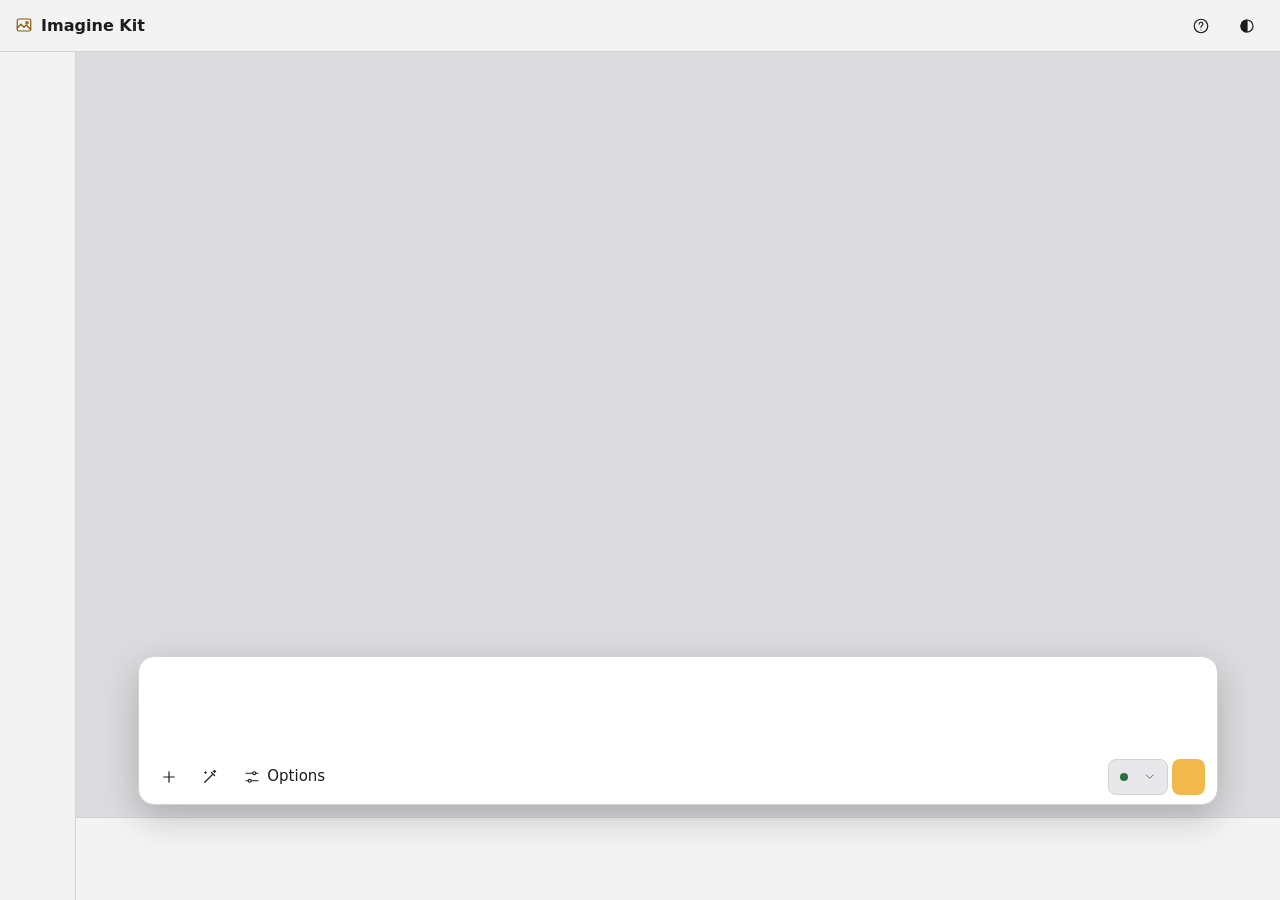
==== commit 669c1b4c: "Studio: delete a thread, a real model picker, a quiet writing box Owner review: a conversation could" ====
--- a/imagine-kit/app.html
+++ b/imagine-kit/app.html
@@ -84,13 +84,14 @@
   .seg { display: inline-flex; background: var(--sunk); border-radius: 8px; padding: 3px; gap: 2px; }
   .seg button { min-height: calc(var(--control) - 6px); }
   .seg button[aria-pressed=true] { background: var(--panel); box-shadow: 0 0 0 1px var(--line); }
-  .size button { width: calc(var(--control) - 6px); padding: 0; justify-content: center; font-weight: 650; }
-  .size button:nth-child(1) { font-size: 11px; } .size button:nth-child(2) { font-size: 14px; } .size button:nth-child(3) { font-size: 17px; }
+  .size button { justify-content: center; flex: 1; }
 
   .pop { position: absolute; z-index: 30; width: min(24em, 92vw); background: var(--panel); border: 1px solid var(--line); border-radius: 12px;
          padding: .9em; box-shadow: 0 12px 36px rgba(0, 0, 0, .35); display: grid; gap: .6em; }
   .pop h2 { margin: 0; font-size: .88em; font-weight: 600; color: var(--soft); }
-  #helpPop { top: calc(100% + 4px); right: 1em; }
+  #helpPop, #viewPop { top: calc(100% + 4px); right: 1em; }
+  #viewPop .seg { display: flex; }
+  #viewPop #theme { width: 100%; }
   .menu { width: max-content; min-width: 13em; padding: .35em; gap: 2px; top: 100%; left: 0; }
   .menu button, .menu a.btn { width: 100%; }
 
@@ -223,7 +224,21 @@
   .grid2 { display: grid; grid-template-columns: 1fr 1fr; gap: .5em; }
   .grid2 label { font-size: .88em; color: var(--soft); display: grid; gap: 4px; }
   .grid2 input { width: 100%; color: var(--text); }
-  .where { display: flex; align-items: center; gap: .45em; min-width: 0; padding: 0 .4em; margin-left: auto; }
+  /* The box is one surface: the words are typed straight onto it, and its edge lights when it has focus. */
+  .composer textarea { border: 0; background: transparent; padding: .25em .15em; min-height: 2.6em; resize: none; outline: none; }
+  .composer:focus-within { border-color: var(--accent-line); }
+  .composer textarea:focus-visible { outline: none; }
+  /* The model that will draw, beside the button that makes it draw. */
+  .model-btn { border: 1px solid var(--line); background: var(--sunk); gap: .5em; padding: 0 .7em; max-width: 26em; }
+  .model-btn #whereSay { min-width: 0; overflow-wrap: anywhere; white-space: normal; line-height: 1.25; }
+  .model-btn.off { color: var(--bad); }
+  .composer .pop.models { left: auto; right: 0; width: min(26em, 92vw); }
+  .model-row { width: 100%; align-items: flex-start; padding: .5em .6em; gap: .6em; white-space: normal; }
+  .model-row .dot { margin-top: .45em; }
+  .model-row .name { display: block; font-weight: 600; }
+  .model-row .hint { display: block; }
+  .model-row[aria-pressed=true] { background: var(--sunk); box-shadow: inset 0 0 0 1px var(--line); }
+  #settingsPop .grid2 + .grid2 { margin-top: .2em; }
   #improveSay:empty { display: none; }
   /* The main button keeps the right edge even when the row wraps. */
   #go { margin-left: auto; }
@@ -293,21 +308,22 @@
   <h1><svg class="i"><use href="#i-image"/></svg>Imagine Kit</h1>
   <div class="head" id="head"></div>
   <span class="grow"></span>
-  <label class="pick" id="whereWrap" hidden><span>Runs on</span>
-    <select id="where" aria-label="Which computer draws the image"></select></label>
-  <label class="pick"><span class="dot" id="modelDot"></span><span class="sr">Model</span>
-    <select id="model" aria-label="Model"></select></label>
-  <div class="seg size" role="group" aria-label="Text size">
-    <button type="button" data-size="sm" aria-label="Small text" data-tip="Small text">A</button>
-    <button type="button" data-size="md" aria-label="Medium text" data-tip="Medium text">A</button>
-    <button type="button" data-size="lg" aria-label="Large text" data-tip="Large text">A</button>
+  <button type="button" id="help" class="icon-only" aria-label="How this works" aria-expanded="false" data-tip="How this works"><svg class="i"><use href="#i-help"/></svg></button>
+  <button type="button" id="viewBtn" class="icon-only" aria-label="Text size and theme" aria-expanded="false" data-tip="Text size and theme"><svg class="i"><use href="#i-theme"/></svg></button>
+  <div class="pop" id="viewPop" hidden>
+    <h2>Text size</h2>
+    <div class="seg size" role="group" aria-label="Text size">
+      <button type="button" data-size="sm" aria-label="Small text">Small</button>
+      <button type="button" data-size="md" aria-label="Medium text">Medium</button>
+      <button type="button" data-size="lg" aria-label="Large text">Large</button>
+    </div>
+    <h2>Theme</h2>
+    <button type="button" id="theme"><svg class="i"><use href="#i-theme"/></svg>Switch light and dark</button>
   </div>
-  <button type="button" id="help" class="icon-only" aria-label="How this works" aria-expanded="false" data-tip="How this works"><svg class="i"><use href="#i-help"/></svg></button>
-  <button type="button" id="theme" class="icon-only" aria-label="Switch between light and dark" data-tip="Switch between light and dark"><svg class="i"><use href="#i-theme"/></svg></button>
   <div class="pop" id="helpPop" hidden>
     <h2>How this works</h2>
-    <div>Write what you want in the box at the bottom and press the amber button. The line above the box says what your words are about: a new image, the image on screen, or an area you marked on it.</div>
-    <div>Add a photo to rework it. Each idea is a thread that keeps every image made on the way. Command or Control with Enter sends the box.</div>
+    <div>Write in the box at the bottom and press the amber button. The two buttons above the box say what your words do: change the image on screen, or make a new one.</div>
+    <div>The button beside the amber one picks the model and says where it draws. Each idea is a thread that keeps every image made on the way. Command or Control with Enter sends the box.</div>
   </div>
 </header>
 
@@ -331,19 +347,18 @@
         <div class="thumbs" id="thumbs"></div>
         <div class="row" id="useRow" hidden>
           <div class="seg" role="group" aria-label="How to use the source images">
-            <button type="button" id="useEdit" aria-pressed="true">Rework them</button>
-            <button type="button" id="useStart" aria-pressed="false">Start loosely</button>
+            <button type="button" id="useEdit" aria-pressed="true" data-tip="Follows your instruction and keeps the rest of each image">Rework them</button>
+            <button type="button" id="useStart" aria-pressed="false" data-tip="Uses the first image as a loose starting point; describe the whole picture">Start loosely</button>
           </div>
           <label id="strengthWrap" class="row" hidden><span class="hint">Keep</span>
             <input type="range" id="strength" min="0.1" max="0.9" step="0.05" value="0.5" aria-label="How much of the source to keep">
             <span class="hint" id="strengthSay"></span></label>
         </div>
-        <p class="hint where" id="whereSay"></p>
       </div>
       <p class="hint" id="useHint" hidden></p>
       <textarea id="prompt" aria-label="What you want"></textarea>
       <div class="tools">
-        <span class="anchor"><button type="button" id="addPhoto" aria-expanded="false" data-tip="Add up to four images to rework or combine. You can also drop or paste one anywhere on this page."><svg class="i"><use href="#i-plus"/></svg>Add an image<svg class="i chev"><use href="#i-chev"/></svg></button>
+        <span class="anchor"><button type="button" id="addPhoto" class="icon-only" aria-expanded="false" aria-label="Add an image" data-tip="Add up to four images to rework or combine. You can also drop or paste one anywhere on this page."><svg class="i"><use href="#i-plus"/></svg></button>
           <div class="pop" id="photoPop" hidden>
             <div class="drop" id="drop" tabindex="0" role="button" aria-label="Choose image files">
               <svg class="i"><use href="#i-plus"/></svg><span>Drop images here, or click to choose. Up to four.</span>
@@ -351,14 +366,15 @@
             <input type="file" id="file" accept="image/*" multiple hidden>
             <div id="libraryWrap" hidden><h2>Images you added before</h2><div class="library" id="library"></div></div>
           </div></span>
-        <button type="button" id="improve" data-tip="Rewrites a short idea as a fuller prompt. You can edit the result, or undo it."><svg class="i"><use href="#i-wand"/></svg>Improve my words</button>
+        <button type="button" id="improve" class="icon-only" aria-label="Improve my words" data-tip="Improve my words: rewrites a short idea as a fuller prompt. You can edit it, or undo."><svg class="i"><use href="#i-wand"/></svg></button>
         <button type="button" id="undo" hidden><svg class="i"><use href="#i-undo"/></svg>Undo</button>
-        <label id="styleWrap"><span>Style</span><select id="style" aria-label="Style"></select></label>
-        <label id="triesWrap"><span>Tries</span>
-          <select id="tries" aria-label="How many tries to make at once"><option>1</option><option>2</option><option>3</option><option>4</option></select></label>
-        <span class="anchor"><button type="button" id="settings" aria-expanded="false"><svg class="i"><use href="#i-sliders"/></svg>Size, steps and seed<svg class="i chev"><use href="#i-chev"/></svg></button>
+        <span class="anchor"><button type="button" id="settings" aria-expanded="false" data-tip="Style, tries, size, steps and seed"><svg class="i"><use href="#i-sliders"/></svg><span id="settingsSay">Options</span></button>
           <div class="pop" id="settingsPop" hidden>
-            <h2>Size, steps and seed</h2>
+            <h2>Options for a new image</h2>
+            <div class="grid2">
+              <label id="styleWrap">Style<select id="style" aria-label="Style"></select></label>
+              <label id="triesWrap">Tries<select id="tries" aria-label="How many tries to make at once"><option>1</option><option>2</option><option>3</option><option>4</option></select></label>
+            </div>
             <div class="grid2">
               <label>Width<input type="number" id="width" min="256" max="2048" step="16" placeholder="Automatic"></label>
               <label>Height<input type="number" id="height" min="256" max="2048" step="16" placeholder="Automatic"></label>
@@ -368,6 +384,13 @@
             <p class="hint">These apply to a new image. A seed repeats a result exactly.</p>
           </div></span>
         <span class="grow"></span>
+        <!-- Which model draws, and where. The selects hold the choice; the button and panel are how a person makes it. -->
+        <span class="anchor"><button type="button" id="modelBtn" class="model-btn" aria-expanded="false"><span class="dot" id="modelDot"></span><span id="whereSay"></span><svg class="i chev"><use href="#i-chev"/></svg></button>
+          <div class="pop models" id="modelPop" hidden>
+            <div id="modelList"></div>
+            <div id="whereWrap" hidden><h2>Runs on</h2><select id="where" aria-label="Which computer draws the image"></select></div>
+            <select id="model" aria-label="Model" hidden></select>
+          </div></span>
         <button class="primary" type="submit" id="go"></button>
       </div>
       <p class="hint" id="improveSay" role="status"></p>
@@ -405,6 +428,7 @@
   comparing: false,          // the stage shows the first source in place of the image
 };
 let ready = null;            // an image that landed and was not shown, offered as "Image N is ready"
+let armedThread = null;      // a thread whose delete has been pressed once and waits for the second press
 
 // Write a region only when its content changed, so the once-a-second refresh never wipes
 // a half-typed key, closes an open list or drops keyboard focus.
@@ -460,6 +484,17 @@
     sel.value = keep;
   const m = currentModel();
   $('modelDot').className = 'dot' + (elsewhere() || (m.ready && m.ram_ok && (m.cloud || m.engine_ok)) ? '' : ' off');
+  // The panel: every model, what state it is in, and where it draws. Picking one sets the select above.
+  // A cloud model's description already says where it runs, so only a missing key is added to it.
+  const status = x => x.cloud ? (x.ready ? '' : `Needs a key from ${x.who}. `)
+    : (!x.engine_ok ? 'Cannot run on this computer' : !x.ram_ok ? `Needs ${x.min_ram_gb} GB of memory` : !x.ready ? `Not downloaded (${x.disk_gb} GB)` : 'Runs on this computer') + '. ';
+  if (put($('modelList'), `<h2>Model for a new image</h2>` + state.models.map(x =>
+      `<button type="button" class="model-row" data-m="${x.id}" aria-pressed="${x.id === m.id}">
+        <span class="dot${(x.cloud ? x.ready : x.ready && x.ram_ok && x.engine_ok) ? '' : ' off'}"></span>
+        <span><span class="name">${esc(x.name)}</span><span class="hint">${esc(status(x))}${esc(x.blurb)}</span></span></button>`).join('')
+      + `<p class="hint">A change to an image uses the model that made it.</p>`))
+    $('modelList').querySelectorAll('[data-m]').forEach(b => b.onclick = () => {
+      $('model').value = b.dataset.m; closePops(); $('model').onchange(); });
 }
 
 function renderSetup() {
@@ -482,8 +517,8 @@
     // This computer cannot run the chosen model. Say why, and what does work here.
     const others = state.models.filter(x => x.cloud).map(x => x.name).join(' or ');
     html = `<div class="notice bad"><strong>${esc(m.name)} cannot run on this computer</strong>${esc(m.engine_fix)}
-      <div style="margin-top:6px">You can still make images here: pick ${esc(others)} at the top right${state.servers.length ? ', or choose another machine under Runs on' : ''}.</div></div>`;
-  } else if (!m.ram_ok) html = `<div class="notice bad"><strong>${esc(m.name)} is too large for this computer</strong>It needs ${m.min_ram_gb} GB of memory and this computer has ${state.ram_gb} GB. Pick another model at the top right.</div>`;
+      <div style="margin-top:6px">You can still make images here: pick ${esc(others)} in the model picker beside the main button${state.servers.length ? ', or choose another machine under Runs on' : ''}.</div></div>`;
+  } else if (!m.ram_ok) html = `<div class="notice bad"><strong>${esc(m.name)} is too large for this computer</strong>It needs ${m.min_ram_gb} GB of memory and this computer has ${state.ram_gb} GB. Pick another model in the model picker beside the main button.</div>`;
   else if (!m.ready && !downloading) html = `<div class="notice"><strong>${esc(m.name)} is not downloaded yet</strong>${esc(m.blurb)} It is a ${m.disk_gb} GB download, kept on this computer${m.have_gb ? `, and ${m.have_gb} GB is already here` : ''}.
       <div class="row"><button type="button" class="primary" id="dl">${icon('down')}Download ${m.disk_gb} GB</button></div></div>`;
   if (put(box, html)) {
@@ -502,17 +537,21 @@
 // Why a model cannot draw right now, or nothing when it can.
 function blocked(m) {
   if (m.cloud) return m.ready ? '' : m.id === currentModel().id ? `it needs a key from ${m.who}. Paste one in the panel at the top.`
-    : `it needs a key from ${m.who}. Choose it at the top right to add one.`;
+    : `it needs a key from ${m.who}. Choose it in the model picker to add one.`;
   if (elsewhere()) return '';
   return !m.engine_ok ? 'this computer cannot run it.' : !m.ram_ok ? 'it is too large for this computer.' : !m.ready ? 'it is not downloaded yet.' : '';
 }
-// The line under the box says where the image will be drawn, so nothing leaves the computer unannounced.
+// The model button beside the main button names the model that will draw and where it draws, so nothing
+// leaves the computer unannounced. Its tooltip says it in full.
 function renderWhereSay() {
   const m = drawer(), why = blocked(m);
-  put($('whereSay'), why ? `${icon('x')}<span>${esc(m.name)} cannot draw yet: ${esc(why)}</span>`
-    : m.cloud ? `${icon('cloud')}<span>Your words and source images go to ${esc(m.who)} to be drawn. Nothing else leaves this computer.</span>`
-    : elsewhere() ? `${icon('cloud')}<span>Your words and source images go to ${esc($('where').value)} to be drawn.</span>`
-    : `${icon('lock')}<span>Drawn on this computer. Nothing leaves it.</span>`);
+  const where = m.cloud ? `sent to ${m.who}` : elsewhere() ? `on ${$('where').value}` : 'on this computer';
+  put($('whereSay'), why ? `${esc(m.name)} · cannot draw yet` : `${esc(m.name)} · ${esc(where)}`);
+  $('modelBtn').dataset.tip = why ? `${m.name} cannot draw yet: ${why}`
+    : m.cloud ? `Your words and source images go to ${m.who} to be drawn. Nothing else leaves this computer.`
+    : elsewhere() ? `Your words and source images go to ${$('where').value} to be drawn.`
+    : 'Drawn on this computer. Nothing leaves it.';
+  $('modelBtn').classList.toggle('off', !!why);
   $('go').classList.toggle('off', !!why);
 }
 
@@ -590,6 +629,10 @@
     : reworking ? 'Make the jacket red. Keep the face, the pose and the background the same.'
     : 'A red bicycle leaning on a wet brick wall, early morning';
   const tries = +$('tries').value;
+  // The Options button says what is set, so nothing rides along unseen.
+  const opts = [tries > 1 ? `${tries} tries` : '', !reworking && $('style').value ? $('style').value : '',
+    ['width', 'height', 'steps', 'seed'].some(id => $(id).value !== '') ? 'size or seed set' : ''].filter(Boolean);
+  $('settingsSay').textContent = opts.length ? opts.join(' · ') : 'Options';
   $('go').innerHTML = sub ? icon('pencil') + (view.sameStart ? 'Make with the same start' : view.mark ? 'Change the area' : view.viewSource ? 'Change this source' : `Change image ${sub.id}`)
     : icon('spark') + (reworking ? (sources.length > 1 ? 'Combine these' : 'Rework this') : has ? 'Start from this' : tries > 1 ? `Make ${tries} images` : 'Make image');
   if (state) {
@@ -678,7 +721,17 @@
     $('head').innerHTML = view.renaming
       ? `<input type="text" id="title" aria-label="Thread name" value="${esc(threadTitle(view.thread))}"><button type="button" class="primary" id="saveTitle">${icon('check')}Save name</button>`
       : `<h2>${esc(threadTitle(view.thread))}</h2><span class="count">· ${rows.length} image${rows.length > 1 ? 's' : ''}</span>
-         <button type="button" id="rename" class="icon-only" aria-label="Rename this thread" data-tip="Rename this thread">${icon('pencil')}</button>`;
+         <button type="button" id="rename" class="icon-only" aria-label="Rename this thread" data-tip="Rename this thread">${icon('pencil')}</button>
+         ${armedThread === view.thread
+           ? `<button type="button" id="delThread" class="armed">${icon('trash')}Delete all ${rows.length} image${rows.length > 1 ? 's' : ''}</button>`
+           : `<button type="button" id="delThread" class="icon-only" aria-label="Delete this thread" data-tip="Delete this thread and its images">${icon('trash')}</button>`}`;
+    // Deleting a thread takes two presses; the second names how many images go.
+    if ($('delThread')) $('delThread').onclick = async () => {
+      if (armedThread !== view.thread) { armedThread = view.thread; renderResult(); $('delThread').focus(); return; }
+      const gone = armedThread; armedThread = null;
+      await api('/api/thread/delete', {id: gone});
+      view.thread = undefined; view.selected = null; refresh(true);
+    };
     if (view.renaming) {
       const save = async () => { await api('/api/thread', {id: view.thread, title: $('title').value}); view.renaming = false; refresh(true); };
       $('saveTitle').onclick = save;
@@ -820,6 +873,9 @@
   // Several tries get their thread's name at once. A single image gets one only when it lands,
   // so until then the page stays on the empty new thread.
   if (res.ok && view.thread === null && res.plan.thread) { view.thread = res.plan.thread; awaited = view.thread; }
+  // The added images went with the request. Left in the box, the next words would rework them again
+  // instead of the result; they stay one press away under Add an image.
+  if (res.ok && sources.length) { sources = []; use = 'edit'; }
   sent(res, words);
 }
 
@@ -907,7 +963,7 @@
   }
 }
 
-const POPS = [['addPhoto', 'photoPop'], ['settings', 'settingsPop'], ['help', 'helpPop']];
+const POPS = [['addPhoto', 'photoPop'], ['settings', 'settingsPop'], ['help', 'helpPop'], ['viewBtn', 'viewPop'], ['modelBtn', 'modelPop']];
 function closePops(except) {
   POPS.forEach(([b, p]) => { if (p !== except) { $(p).hidden = true; $(b).setAttribute('aria-expanded', 'false'); } });
 }
@@ -921,6 +977,8 @@
   closePops();
   if (moreOpen && state && entry()) { moreOpen = false; armedDelete = null; renderResult(); }
   if (armedStop != null && !e.target.closest('.stop')) { armedStop = null; if (state) renderProgress(); }
+  // A press anywhere else disarms a thread delete.
+  if (armedThread != null && !e.target.closest('#delThread')) { armedThread = null; if (state && entry()) renderResult(); }
 });
 document.addEventListener('keydown', e => {
   if (e.key !== 'Escape') return;
@@ -945,7 +1003,8 @@
 $('useStart').onclick = () => { use = 'start'; renderSources(); };
 $('strength').oninput = renderSources;
 $('prompt').oninput = saveDraft;
-$('style').onchange = saveDraft;
+$('style').onchange = () => { saveDraft(); renderSources(); };
+['width', 'height', 'steps', 'seed'].forEach(id => $(id).addEventListener('input', renderSources));
 $('drop').onclick = () => $('file').click();
 $('drop').onkeydown = e => { if (e.key === 'Enter' || e.key === ' ') { e.preventDefault(); $('file').click(); } };
 $('file').onchange = e => { addFiles(e.target.files); e.target.value = ''; };
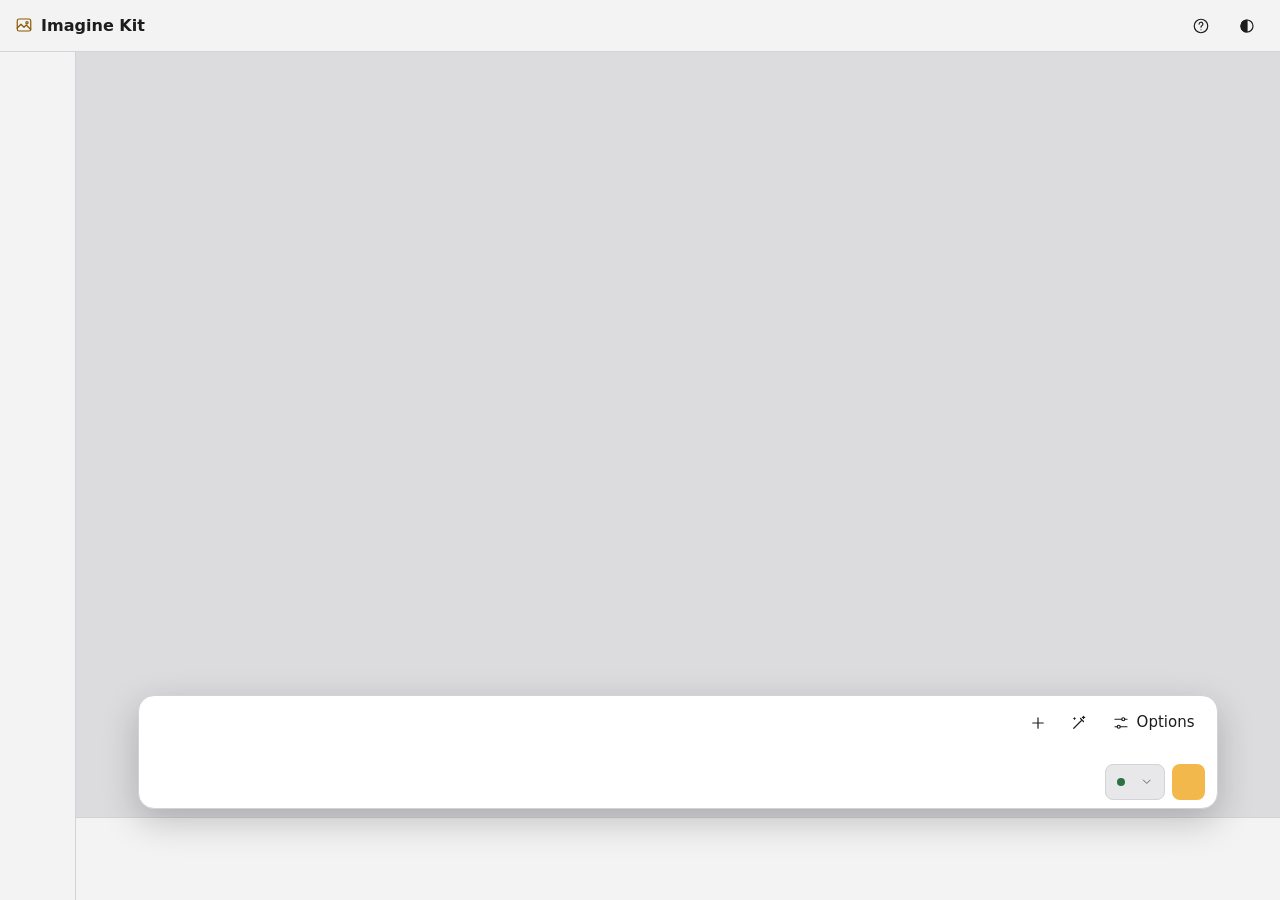
==== commit 811aafc0: "Studio: a two-row writing box, and thread delete that leaves nothing behind The image keeps 350 px o" ====
--- a/imagine-kit/app.html
+++ b/imagine-kit/app.html
@@ -74,7 +74,9 @@
   .hint { color: var(--soft); font-size: .88em; margin: 0; }
   .sr { position: absolute; width: 1px; height: 1px; overflow: hidden; clip-path: inset(50%); }
 
-  header { display: flex; align-items: center; gap: .7em; padding: .5em 1em; border-bottom: 1px solid var(--line); flex-wrap: wrap; position: relative; }
+  /* One row on a wide screen: a long thread name wraps inside its own space, so the buttons never drop to a new row. */
+  header { display: flex; align-items: center; gap: .7em; padding: .5em 1em; border-bottom: 1px solid var(--line); position: relative; }
+  header h1 { flex: none; white-space: nowrap; }
   header h1 { display: flex; align-items: center; gap: .5em; margin: 0; font-size: 1.07em; font-weight: 650; }
   header h1 svg { color: var(--accent-line); }
   .pick { display: flex; align-items: center; gap: .5em; color: var(--soft); font-size: .93em; }
@@ -123,7 +125,7 @@
   #setup:empty, #ready:empty { display: none; }
   .topline { display: flex; align-items: flex-start; gap: 12px; padding: 12px 18px 0; }
   .topline:has(.side:empty) { display: none; }
-  .stage { flex: 1; min-height: 200px; display: grid; place-items: center; padding: 12px 18px; container-type: size; }
+  .stage { flex: 1; min-height: 200px; display: grid; place-items: center; padding: 6px 18px; container-type: size; }
   .frame { position: relative; line-height: 0; }
   /* The image fits the stage both ways, whatever its shape, so nothing else on the page ever covers it. */
   .frame img { max-width: calc(100cqw - 4px); max-height: calc(100cqh - 4px); display: block; border-radius: 4px;
@@ -143,7 +145,7 @@
   .meta { color: var(--soft); font-size: .86em; display: flex; align-items: center; gap: .3em .9em; flex-wrap: wrap; }
   .meta details[open] { flex-basis: 100%; order: 3; }
   .from { display: flex; align-items: center; gap: .4em; flex-wrap: wrap; }
-  .from button.src { padding: 0; width: 1.9em; height: 1.9em; min-height: 0; overflow: hidden; border: 1px solid var(--line); border-radius: 5px; }
+  .from button.src { padding: 0; width: 1.5em; height: 1.5em; min-height: 0; overflow: hidden; border: 1px solid var(--line); border-radius: 5px; }
   .from img { width: 100%; height: 100%; object-fit: cover; display: block; }
   /* The image's actions: one row of icons at the top right of the canvas. */
   .actions { display: flex; gap: 2px; align-items: center; position: relative; margin-left: auto; background: var(--panel);
@@ -172,8 +174,8 @@
   .mode button svg { width: 1em; height: 1em; }
 
   /* One writing box for everything. The line above it says what the words are about. */
-  .composer { background: var(--panel); border: 1px solid var(--line); border-radius: 16px; padding: .65em .8em .6em; display: grid; gap: .45em;
-              position: relative; width: min(1080px, calc(100% - 36px)); margin: 0 auto 12px; box-shadow: 0 12px 36px rgba(0, 0, 0, .22); flex: none; }
+  .composer { background: var(--panel); border: 1px solid var(--line); border-radius: 16px; padding: .6em .8em .55em; display: grid; gap: .3em;
+              position: relative; width: min(1080px, calc(100% - 36px)); margin: 0 auto 8px; box-shadow: 0 12px 36px rgba(0, 0, 0, .22); flex: none; }
   /* A panel opens just above the button that opened it. */
   .anchor { position: relative; display: inline-flex; }
   .composer .pop { bottom: calc(100% + 6px); left: 0; }
@@ -188,8 +190,10 @@
   .foot .job .state { flex: 1; min-width: 0; white-space: nowrap; overflow: hidden; }
   .foot .job[data-tip]::after { top: auto; bottom: calc(100% + 6px); }
   #fail { flex: 1 0 18em; }
-  #fail .notice { padding: .45em .6em; }
-  #fail .notice .row { margin-top: .3em; }
+  /* A failure is one tile high like everything else in the band, so it never moves the image. Long words scroll inside it. */
+  #fail .notice { padding: .35em .6em; display: flex; align-items: center; gap: .8em; height: calc(var(--control) * 1.7); }
+  #fail .notice .words { flex: 1; min-width: 0; max-height: 100%; overflow-y: auto; }
+  #fail .notice button { flex: none; }
   .job { background: var(--sunk); border-radius: 8px; padding: .5em .65em; font-size: .9em; display: grid; gap: .35em; }
   .job .row { flex-wrap: nowrap; }
   .job .what { flex: 1; min-width: 0; overflow-wrap: anywhere; }
@@ -207,12 +211,18 @@
   .about { display: flex; align-items: center; gap: .6em; flex-wrap: wrap; min-height: 1.6em; }
   .thumbs { display: flex; gap: 8px; flex-wrap: wrap; }
   .thumbs:empty { display: none; }
-  .thumb { position: relative; width: 56px; height: 56px; border-radius: 8px; border: 1px solid var(--line); }
+  .thumb { position: relative; width: 44px; height: 44px; border-radius: 8px; border: 1px solid var(--line); }
   .thumb img { width: 100%; height: 100%; object-fit: cover; display: block; border-radius: 7px; }
   .thumb button { position: absolute; top: -7px; right: -7px; min-height: 0; height: 22px; width: 22px; padding: 0; justify-content: center;
                   background: var(--text); color: var(--bg); border-radius: 50%; }
   .thumb button svg { width: 12px; height: 12px; }
-  .tools { display: flex; align-items: center; gap: 2px .3em; flex-wrap: wrap; }
+  /* The box has two rows so the image above keeps its room at larger text: what the words are about with the
+     tools at its right end, then the words with the model and the main button beside them. */
+  .tools { display: flex; align-items: center; gap: 2px .3em; flex-wrap: wrap; margin-left: auto; }
+  .tools .pop { left: auto; right: 0; }
+  /* The words keep at least 16em; on a narrower box the model and the main button drop to their own line. */
+  .write { display: flex; align-items: flex-end; gap: .5em; flex-wrap: wrap; }
+  .write textarea { flex: 1 1 16em; min-width: 0; }
   .tools label { display: inline-flex; align-items: center; gap: .45em; color: var(--soft); font-size: .93em; padding: 0 .3em; }
   .tools label select { color: var(--text); }
   .drop { display: flex; align-items: center; justify-content: center; gap: .5em; min-height: 4.6em; padding: .6em;
@@ -229,7 +239,7 @@
   .composer:focus-within { border-color: var(--accent-line); }
   .composer textarea:focus-visible { outline: none; }
   /* The model that will draw, beside the button that makes it draw. */
-  .model-btn { border: 1px solid var(--line); background: var(--sunk); gap: .5em; padding: 0 .7em; max-width: 26em; }
+  .model-btn { border: 1px solid var(--line); background: var(--sunk); gap: .5em; padding: 0 .7em; max-width: 20em; }
   .model-btn #whereSay { min-width: 0; overflow-wrap: anywhere; white-space: normal; line-height: 1.25; }
   .model-btn.off { color: var(--bad); }
   .composer .pop.models { left: auto; right: 0; width: min(26em, 92vw); }
@@ -267,8 +277,10 @@
     .threads button[data-t] .t { display: block; max-width: 11em; white-space: normal; font-size: .88em; line-height: 1.25; text-align: left; }
     .composer { width: calc(100% - 20px); margin-bottom: 10px; }
     .anchor { position: static; }
-    .composer .pop { left: .8em; }
-    header { padding: .5em .7em; gap: .4em; }
+    .composer .pop { left: .8em; right: auto; }
+    .write { flex-wrap: wrap; }
+    .write textarea { flex-basis: 100%; }
+    header { padding: .5em .7em; gap: .4em; flex-wrap: wrap; }
     header .head { order: 4; flex: 1 1 100%; margin-left: 0; }
     #whereWrap { order: 5; flex: 1 1 100%; } #whereWrap select { flex: 1; }
     .pick select { max-width: 11em; }
@@ -354,10 +366,7 @@
             <input type="range" id="strength" min="0.1" max="0.9" step="0.05" value="0.5" aria-label="How much of the source to keep">
             <span class="hint" id="strengthSay"></span></label>
         </div>
-      </div>
-      <p class="hint" id="useHint" hidden></p>
-      <textarea id="prompt" aria-label="What you want"></textarea>
-      <div class="tools">
+        <div class="tools tip-right">
         <span class="anchor"><button type="button" id="addPhoto" class="icon-only" aria-expanded="false" aria-label="Add an image" data-tip="Add up to four images to rework or combine. You can also drop or paste one anywhere on this page."><svg class="i"><use href="#i-plus"/></svg></button>
           <div class="pop" id="photoPop" hidden>
             <div class="drop" id="drop" tabindex="0" role="button" aria-label="Choose image files">
@@ -383,7 +392,11 @@
             </div>
             <p class="hint">These apply to a new image. A seed repeats a result exactly.</p>
           </div></span>
-        <span class="grow"></span>
+        </div>
+      </div>
+      <p class="hint" id="useHint" hidden></p>
+      <div class="write">
+        <textarea id="prompt" aria-label="What you want"></textarea>
         <!-- Which model draws, and where. The selects hold the choice; the button and panel are how a person makes it. -->
         <span class="anchor"><button type="button" id="modelBtn" class="model-btn" aria-expanded="false"><span class="dot" id="modelDot"></span><span id="whereSay"></span><svg class="i chev"><use href="#i-chev"/></svg></button>
           <div class="pop models" id="modelPop" hidden>
@@ -430,6 +443,13 @@
 let ready = null;            // an image that landed and was not shown, offered as "Image N is ready"
 let armedThread = null;      // a thread whose delete has been pressed once and waits for the second press
 
+// Leaving a thread drops everything the reader had open on it, so none of it shows up on the next one:
+// a source on the stage, a marked area, a comparison, a measurement, an open menu, a delete waiting for its second press.
+function letGo() {
+  Object.assign(view, {viewSource: null, mark: null, marking: false, comparing: false, sameStart: false, fresh: false, renaming: false});
+  checkSay = ''; armedDelete = null; armedThread = null; moreOpen = false;
+}
+
 // Write a region only when its content changed, so the once-a-second refresh never wipes
 // a half-typed key, closes an open list or drops keyboard focus.
 function put(el, html) { if (el._html === html) return false; el.innerHTML = html; el._html = html; return true; }
@@ -494,7 +514,7 @@
         <span><span class="name">${esc(x.name)}</span><span class="hint">${esc(status(x))}${esc(x.blurb)}</span></span></button>`).join('')
       + `<p class="hint">A change to an image uses the model that made it.</p>`))
     $('modelList').querySelectorAll('[data-m]').forEach(b => b.onclick = () => {
-      $('model').value = b.dataset.m; closePops(); $('model').onchange(); });
+      $('model').value = b.dataset.m; closePops(); $('model').onchange(); $('modelBtn').focus(); });
 }
 
 function renderSetup() {
@@ -576,10 +596,10 @@
     ids.map(t => { const rows = inThread(t), last = rows[rows.length - 1], count = `${rows.length} image${rows.length > 1 ? 's' : ''}`;
       return `<button type="button" data-t="${esc(t)}" aria-current="${t === view.thread}" aria-label="Thread: ${esc(threadTitle(t))}, ${count}" data-tip="${esc(threadTitle(t))} · ${count}">
         <img src="${last.url}" alt="" loading="lazy"><span class="t">${esc(threadTitle(t))}</span></button>`; }).join('');
-  $('newThread').onclick = () => { view.thread = null; view.selected = null; view.viewSource = null; view.mark = null; view.marking = false; view.sameStart = false; view.fresh = false;
+  $('newThread').onclick = () => { letGo(); view.thread = null; view.selected = null;
     renderThreads(); renderResult(); $('prompt').focus(); };
   $('threads').querySelectorAll('button[data-t]').forEach(b => b.onclick = () => {
-    view.thread = b.dataset.t; view.selected = null; view.viewSource = null; view.mark = null; view.marking = false; armedDelete = null; checkSay = ''; view.renaming = false; view.sameStart = false; view.fresh = false; moreOpen = false;
+    letGo(); view.thread = b.dataset.t; view.selected = null;
     renderThreads(); renderResult(); });
   refocus(held);
 }
@@ -695,7 +715,7 @@
 
 function showError(res) {
   if (res && res.ok === false)
-    put($('fail'), `<div class="notice bad"><strong>${esc(res.message)}</strong>${esc(res.fix || '')}<div class="row"><button type="button" id="failClose">${icon('x')}Dismiss</button></div></div>`)
+    put($('fail'), `<div class="notice bad"><div class="words"><strong>${esc(res.message)}</strong>${esc(res.fix || '')}</div><button type="button" id="failClose">${icon('x')}Dismiss</button></div>`)
       && ($('failClose').onclick = () => put($('fail'), ''));
   return res;
 }
@@ -728,7 +748,9 @@
     // Deleting a thread takes two presses; the second names how many images go.
     if ($('delThread')) $('delThread').onclick = async () => {
       if (armedThread !== view.thread) { armedThread = view.thread; renderResult(); $('delThread').focus(); return; }
-      const gone = armedThread; armedThread = null;
+      // The thread's images leave the writing box with it; a request built on them could not be drawn.
+      const gone = armedThread, rows = inThread(gone), refs = rows.map(h => '#' + h.id), urls = rows.map(h => h.url);
+      letGo(); sources = sources.filter(s => !refs.includes(s.ref) && !urls.includes(s.url));
       await api('/api/thread/delete', {id: gone});
       view.thread = undefined; view.selected = null; refresh(true);
     };
@@ -785,7 +807,7 @@
   on('markBtn', () => { if (view.mark || view.marking) { view.mark = null; view.marking = false; } else { view.marking = true; view.comparing = false; view.sameStart = false; } renderResult(); });
   on('compare', () => { view.comparing = !view.comparing; view.mark = null; view.marking = false; renderResult(); });
   on('check', async () => { const r = await api('/api/check', {id: e.id}); checkSay = r.ok ? 'Measured: ' + r.words : r.message + ' ' + (r.fix || ''); moreOpen = false; renderResult(); });
-  on('more', () => { moreOpen = !moreOpen; armedDelete = null; renderResult(); $('more').focus(); });
+  on('more', () => { moreOpen = !moreOpen; armedDelete = null; closePops(); renderResult(); $('more').focus(); });
   $('detail').querySelectorAll('button[data-src]').forEach(b => b.onclick = () => {
     view.viewSource = {ref: e.sources[+b.dataset.src], url: e.source_urls[+b.dataset.src]}; view.mark = null; view.marking = false; view.comparing = false; view.sameStart = false; view.fresh = false; moreOpen = false; renderResult(); });
   on('backToImage', () => { view.viewSource = null; view.mark = null; view.marking = false; renderResult(); });
@@ -800,7 +822,7 @@
   $('shelf').innerHTML = rows.map(h => `<button type="button" data-id="${h.id}" aria-current="${h.id === e.id}" aria-label="Image ${h.id}: ${esc(h.prompt)}" style="aspect-ratio: ${h.width || 1} / ${h.height || 1}">
       <img src="${h.url}" alt="" loading="lazy"><span class="n">${h.id}</span>${h.star ? `<span class="s">${icon('star')}</span>` : ''}</button>`).join('');
   $('shelf').querySelectorAll('button').forEach(b => b.onclick = () => {
-    view.selected = +b.dataset.id; armedDelete = null; view.viewSource = null; view.mark = null; view.marking = false; view.comparing = false; checkSay = ''; view.sameStart = false; view.fresh = false; moreOpen = false; renderResult(); });
+    view.selected = +b.dataset.id; armedDelete = null; armedThread = null; view.viewSource = null; view.mark = null; view.marking = false; view.comparing = false; checkSay = ''; view.sameStart = false; view.fresh = false; moreOpen = false; renderResult(); });
   renderSources();
   refocus(held);
 }
@@ -948,7 +970,7 @@
   if (!ready) return;
   Object.assign(view, {thread: ready.thread, selected: ready.id, viewSource: null, mark: null, marking: false,
                        comparing: false, sameStart: false, fresh: false, renaming: false});
-  ready = null; checkSay = ''; armedDelete = null; moreOpen = false;
+  ready = null; checkSay = ''; armedDelete = null; armedThread = null; moreOpen = false;
   renderThreads(); renderResult();
 }
 
@@ -967,8 +989,10 @@
 function closePops(except) {
   POPS.forEach(([b, p]) => { if (p !== except) { $(p).hidden = true; $(b).setAttribute('aria-expanded', 'false'); } });
 }
+// One thing is open at a time: a panel opening closes the others and the More menu.
 POPS.forEach(([b, p]) => $(b).onclick = () => {
-  const open = $(p).hidden; closePops(); $(p).hidden = !open; $(b).setAttribute('aria-expanded', String(open)); });
+  const open = $(p).hidden; closePops(); $(p).hidden = !open; $(b).setAttribute('aria-expanded', String(open));
+  if (moreOpen && state && entry()) { moreOpen = false; armedDelete = null; renderResult(); } });
 // A press outside an open panel or menu closes it.
 document.addEventListener('click', e => {
   // A button that redrew itself while handling this press is no longer in the page; that press was not "outside".
@@ -982,7 +1006,9 @@
 });
 document.addEventListener('keydown', e => {
   if (e.key !== 'Escape') return;
-  if (POPS.some(([, p]) => !$(p).hidden)) return closePops();
+  // Closing a panel from the keyboard hands focus back to the button that opened it.
+  const open = POPS.find(([, p]) => !$(p).hidden);
+  if (open) { closePops(); $(open[0]).focus(); return; }
   if (moreOpen) { moreOpen = false; armedDelete = null; renderResult(); $('more').focus(); return; }
   if (view.mark || view.marking || view.sameStart) { view.mark = null; view.marking = false; view.sameStart = false; renderResult(); return; }
   // Escape in New image mode goes back to the image on screen.
